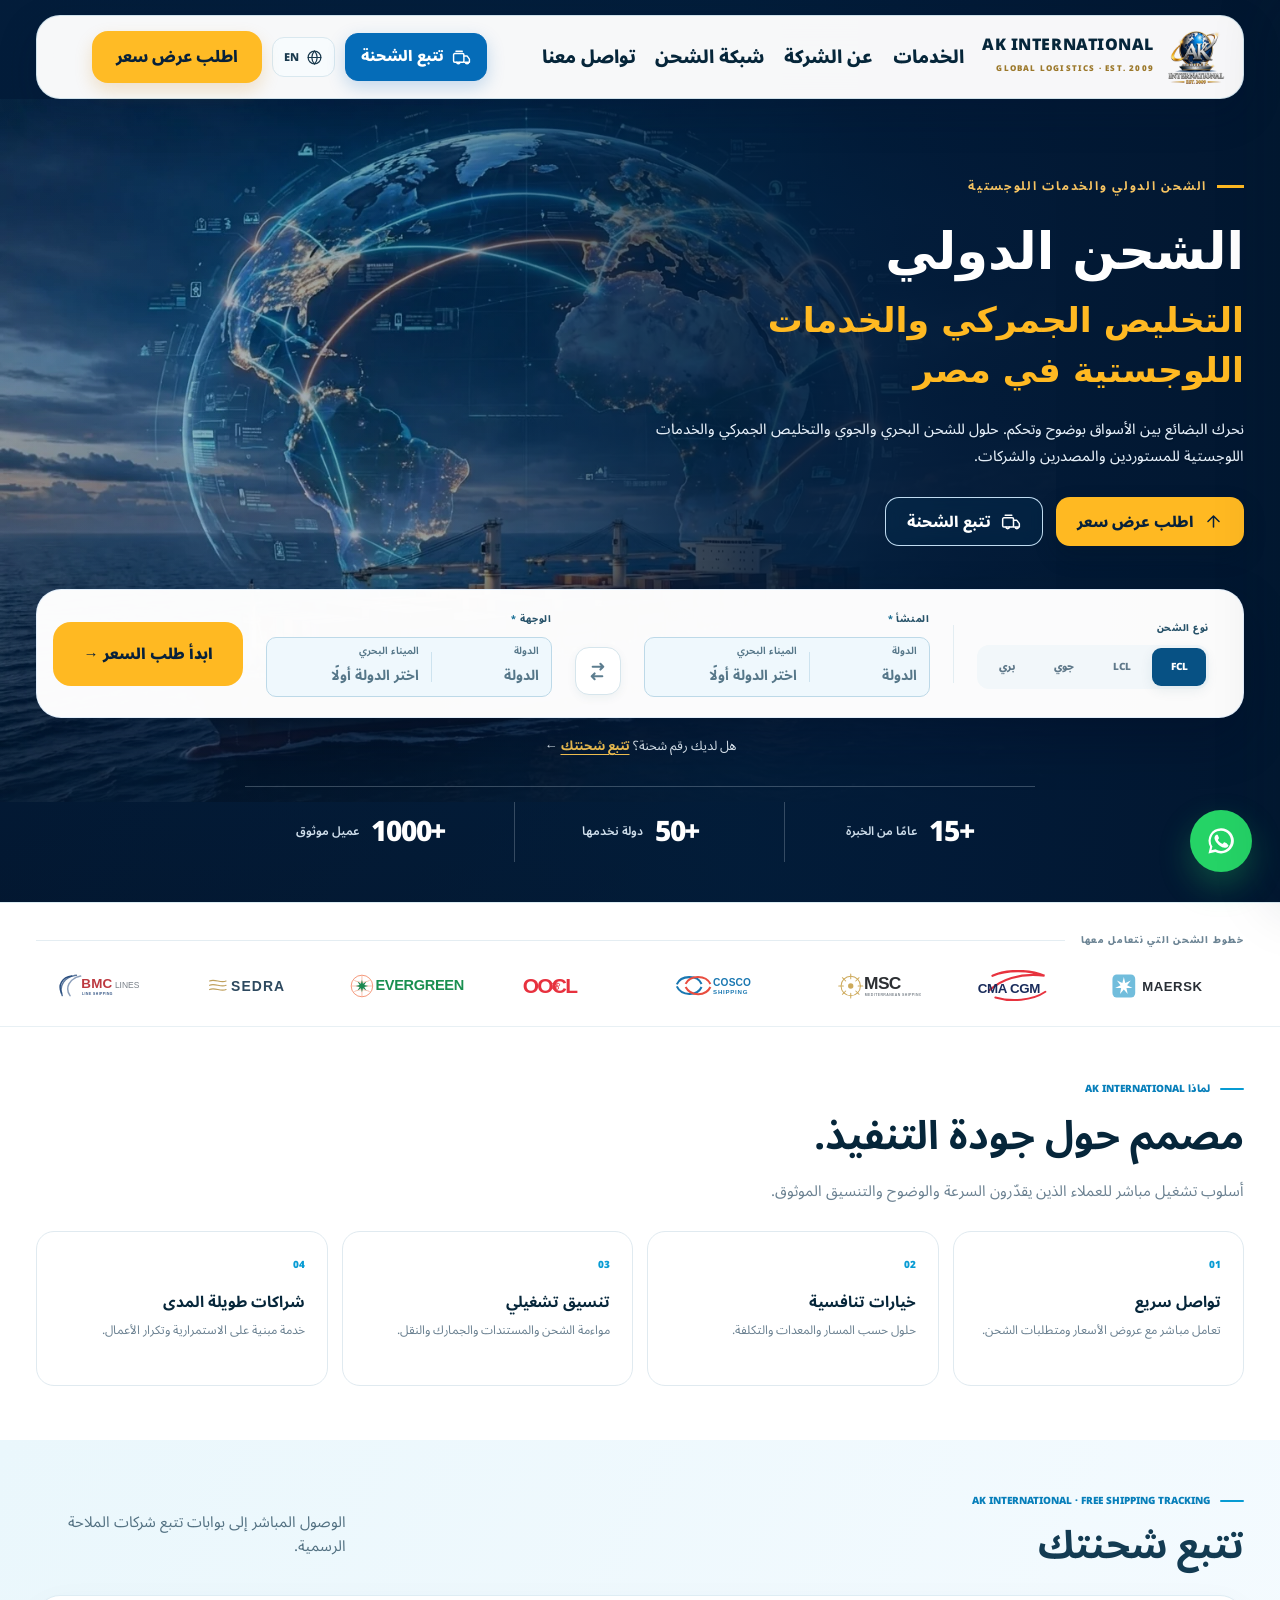
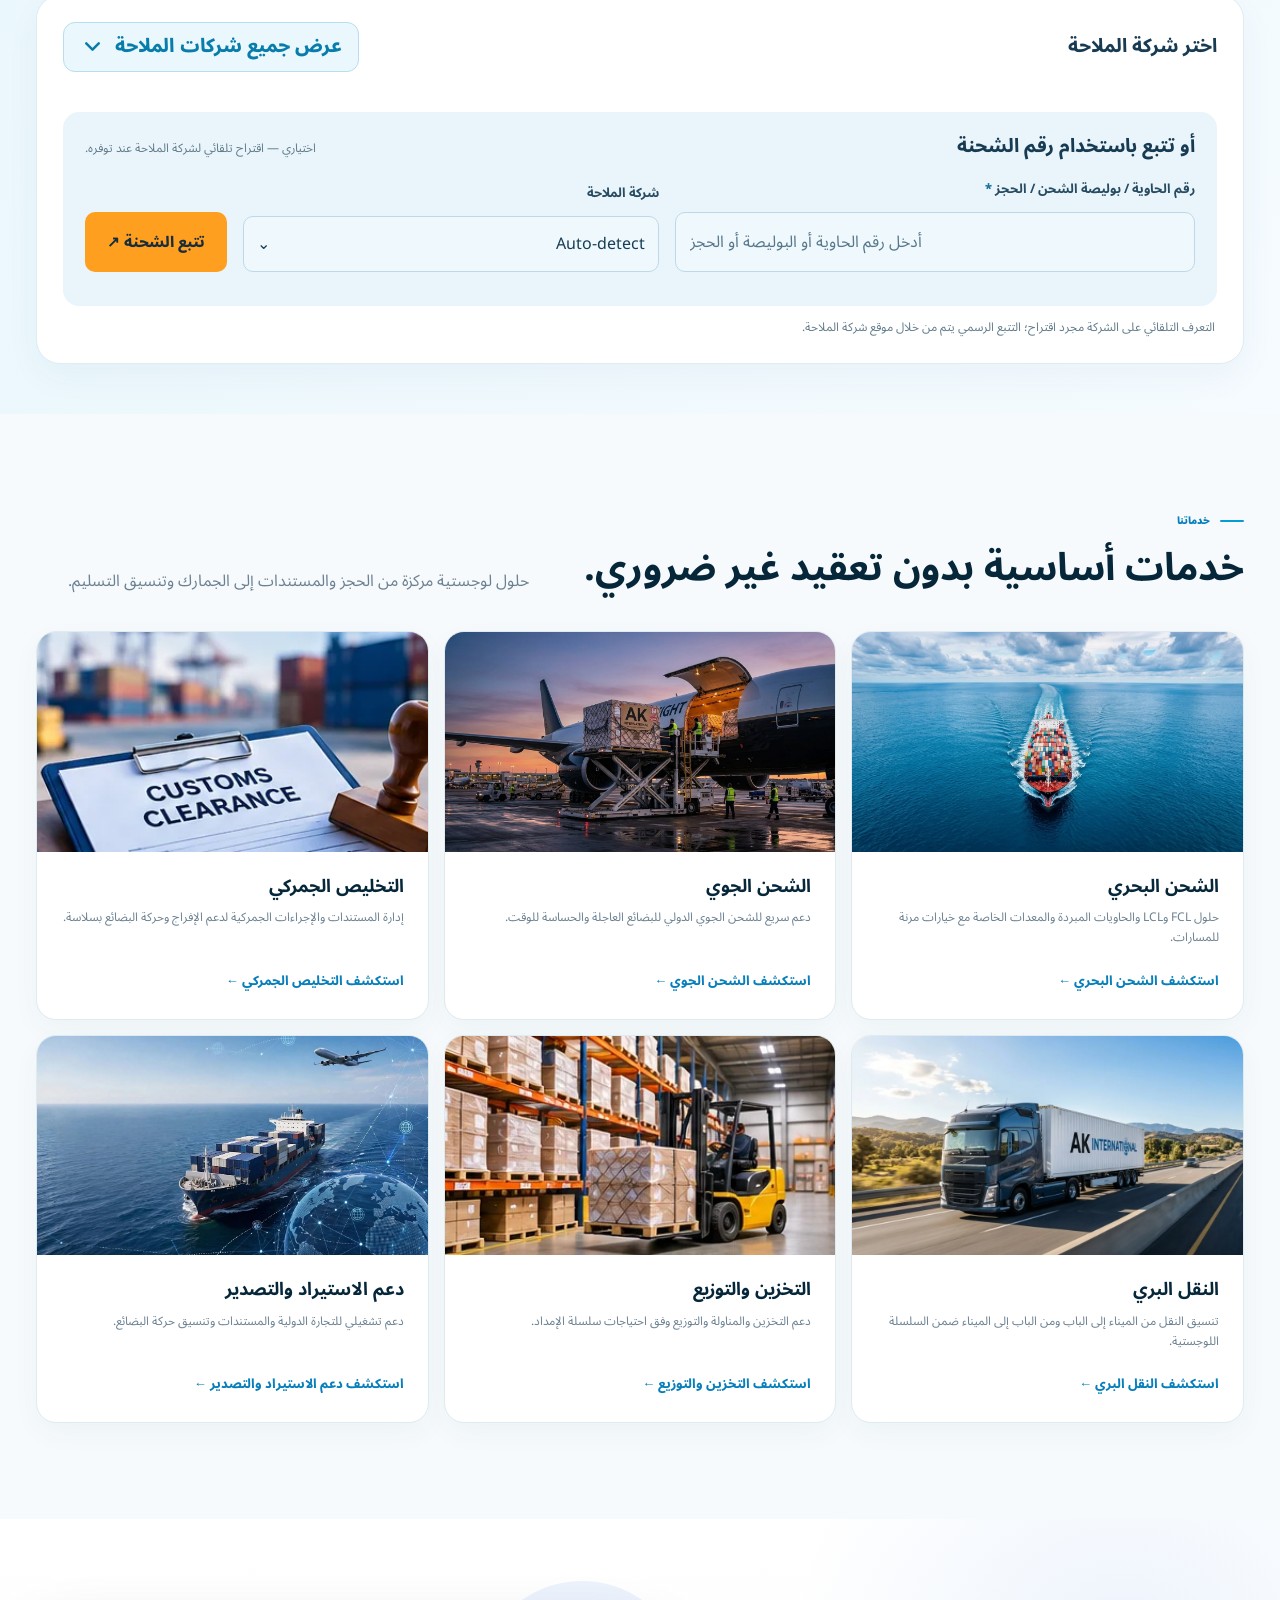
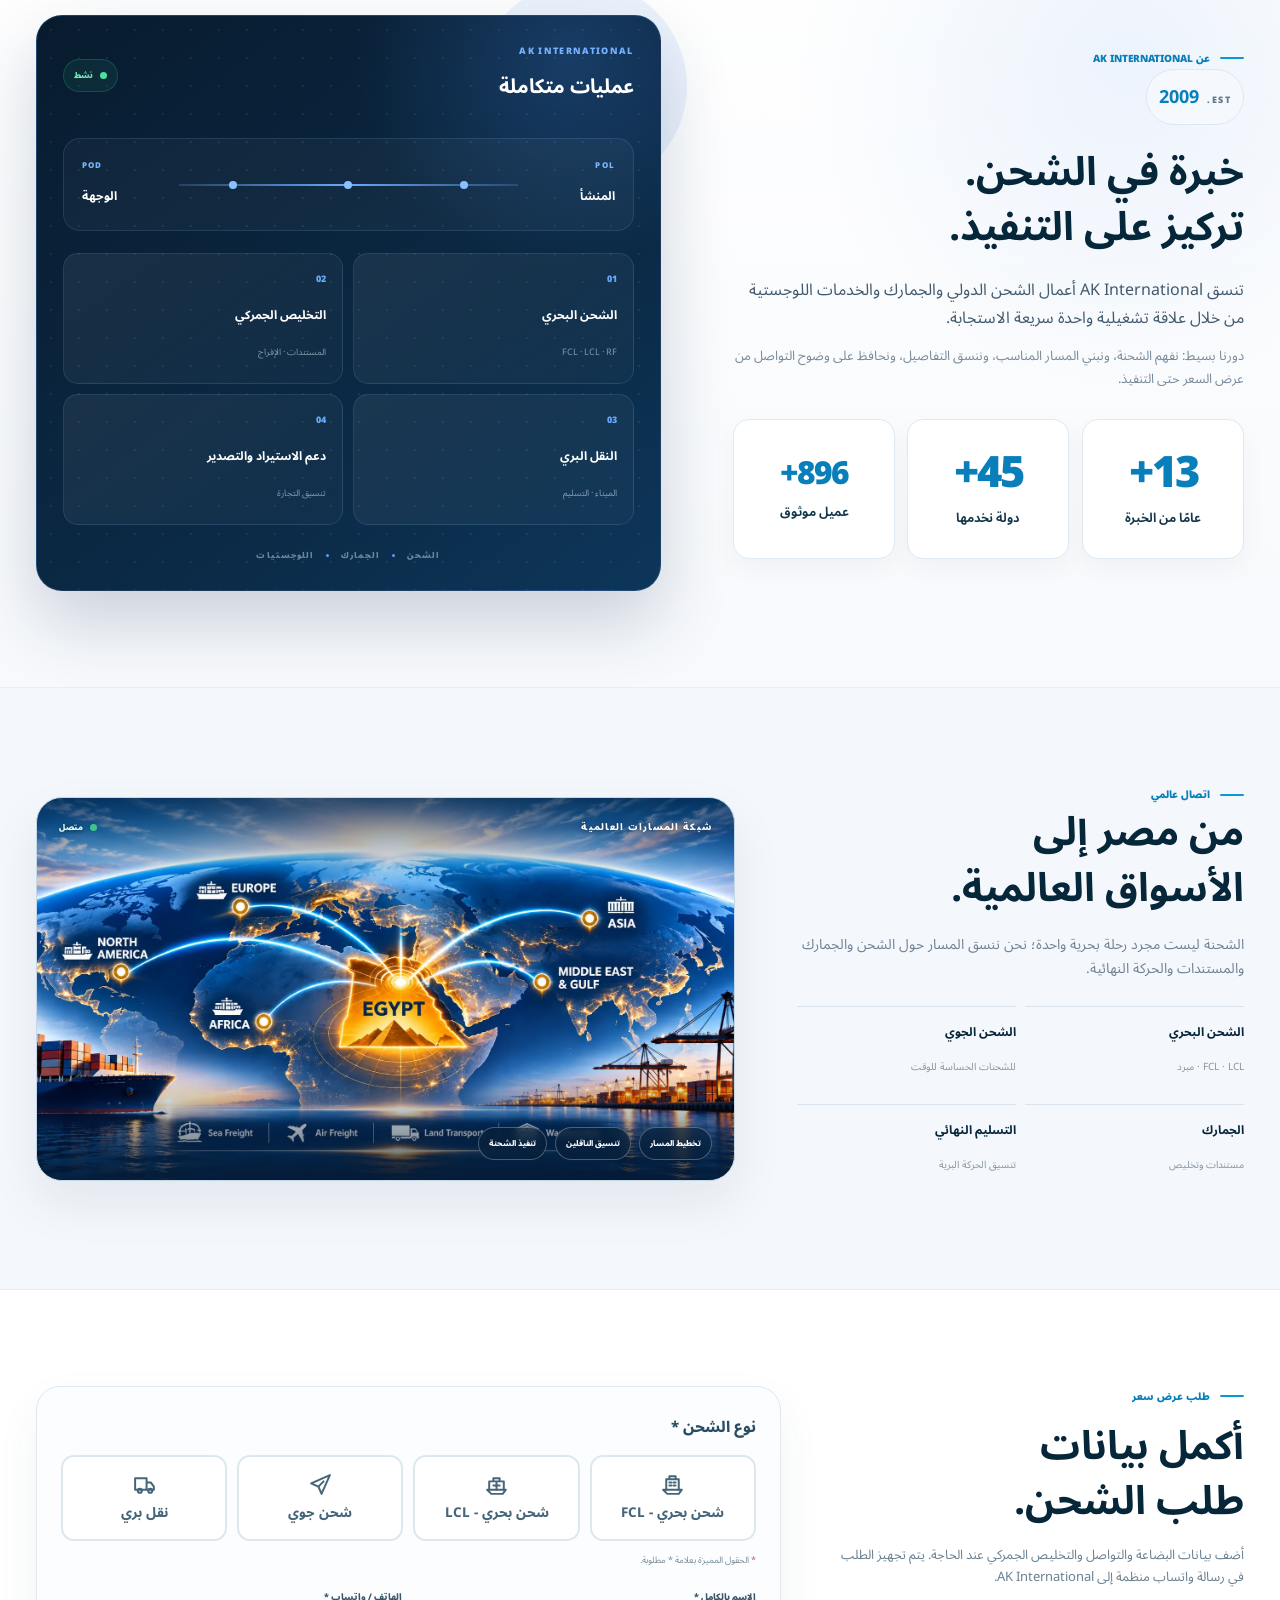
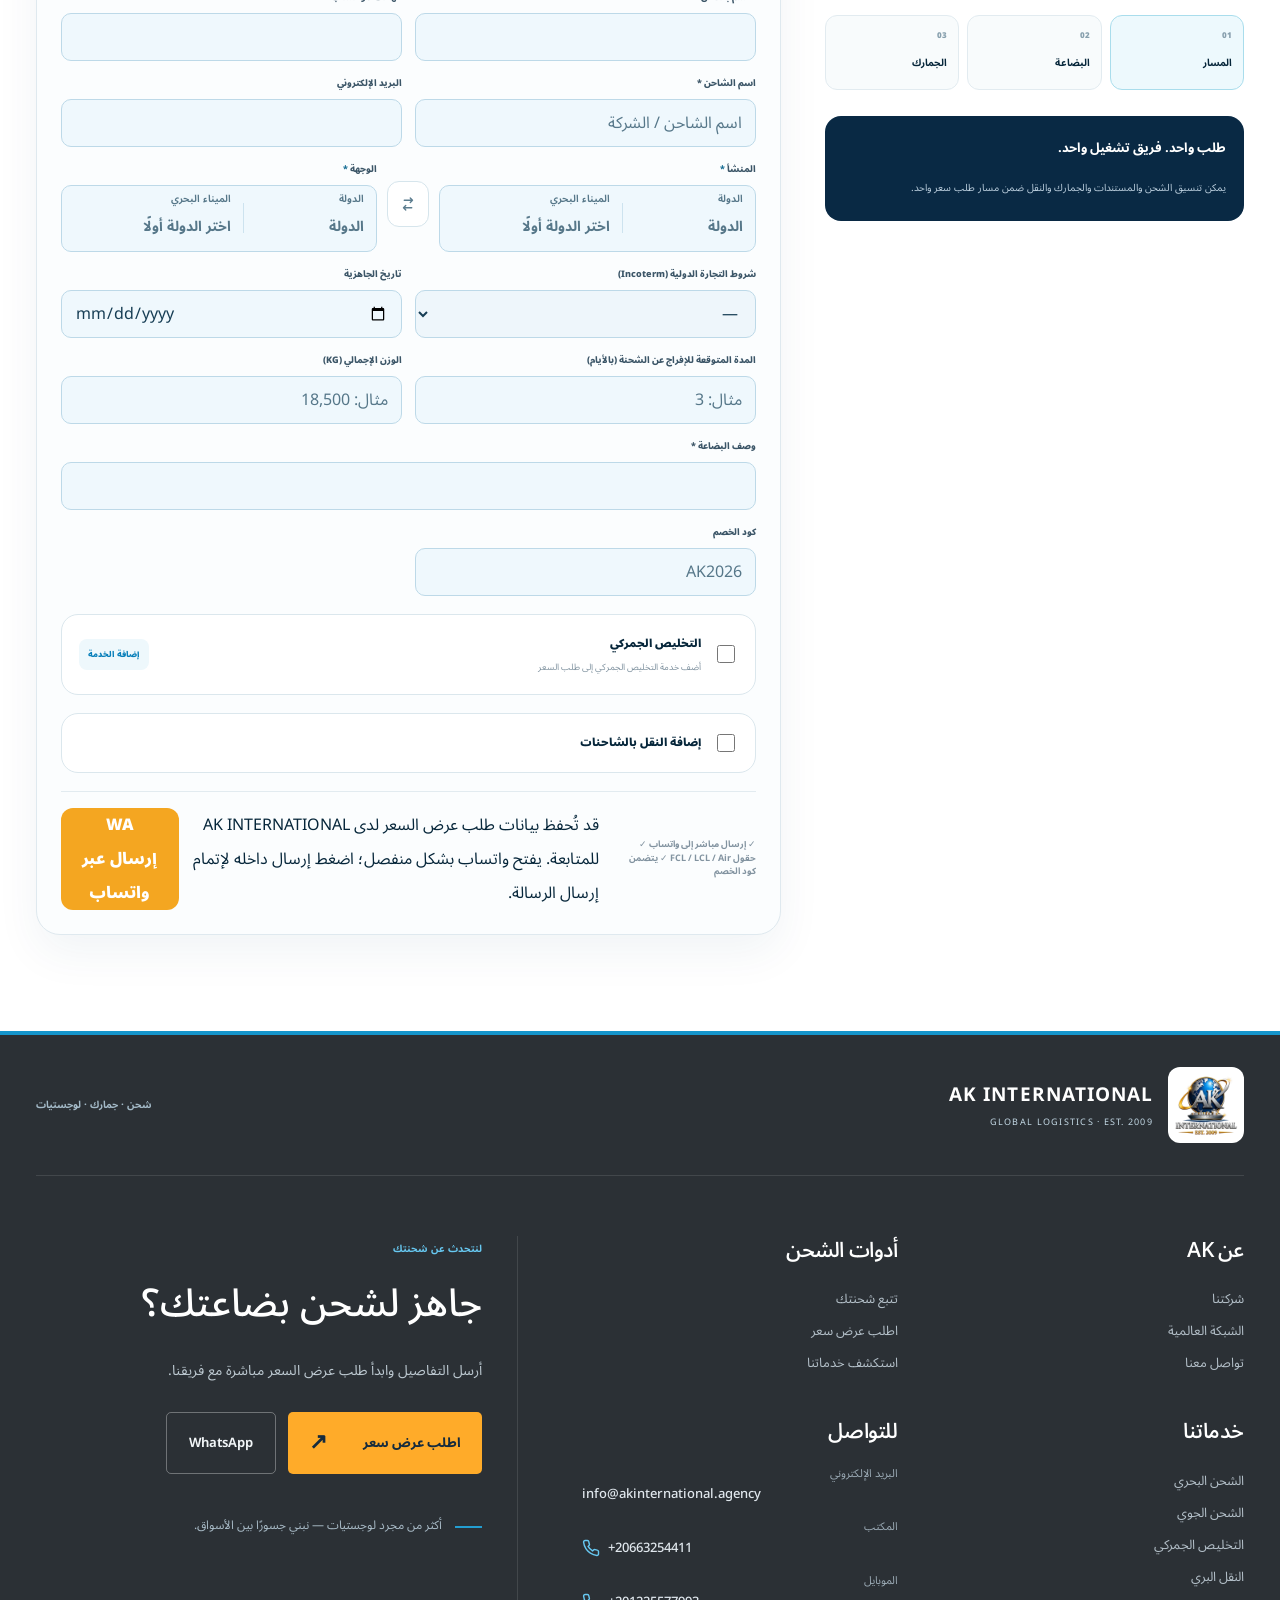
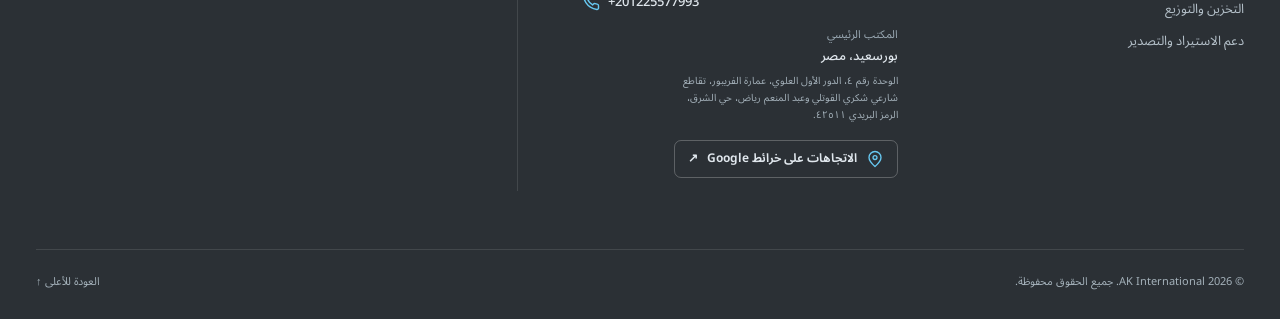
==== ar/index.html @ c65726bd "Add files via upload" ====
<!DOCTYPE html>
<html dir="rtl" lang="ar">
<head>
<!-- AK International V4.15 — Port Intelligence Selector -->
<meta charset="utf-8"/>
<meta content="width=device-width, initial-scale=1" name="viewport"/>
<meta content="#071a2b" name="theme-color"/>
<meta content="AK INTERNATIONAL تقدم خدمات الشحن البحري والجوي والتخليص الجمركي والنقل والخدمات اللوجستية عبر الموانئ المصرية. اطلب عرض سعر لشحنتك." name="description"/>
<meta content="index,follow,max-image-preview:large,max-snippet:-1,max-video-preview:-1" name="robots"/>
<meta content="website" property="og:type"/>
<meta content="AK INTERNATIONAL" property="og:site_name"/>
<meta content="ar_EG" property="og:locale"/>
<meta content="en_US" property="og:locale:alternate"/>
<meta content="الشحن الدولي والتخليص الجمركي في مصر | AK INTERNATIONAL" property="og:title"/>
<meta content="AK INTERNATIONAL تقدم خدمات الشحن البحري والجوي والتخليص الجمركي والنقل والخدمات اللوجستية عبر الموانئ المصرية. اطلب عرض سعر لشحنتك." property="og:description"/>
<meta content="summary" name="twitter:card"/>
<meta content="الشحن الدولي والتخليص الجمركي في مصر | AK INTERNATIONAL" name="twitter:title"/>
<meta content="AK INTERNATIONAL تقدم خدمات الشحن البحري والجوي والتخليص الجمركي والنقل والخدمات اللوجستية عبر الموانئ المصرية. اطلب عرض سعر لشحنتك." name="twitter:description"/>
<link href="../assets/ak-logo.webp" rel="icon" type="image/webp"/>
<title>الشحن الدولي والتخليص الجمركي في مصر | AK INTERNATIONAL</title>
<script type="application/ld+json">
{
  "@context": "https://schema.org",
  "@type": "LocalBusiness",
  "@id": "https://akinternational.agency/#organization",
  "name": "AK INTERNATIONAL",
  "legalName": "AK International",
  "foundingDate": "2009",
  "description": "International freight forwarding, customs clearance and integrated logistics company serving importers, exporters and businesses in Egypt and worldwide.",
  "slogan": "Global Logistics",
  "telephone": "+20663254411",
  "email": "info@akinternational.agency",
  "contactPoint": [
    {
      "@type": "ContactPoint",
      "telephone": "+20663254411",
      "contactType": "sales",
      "areaServed": "Worldwide",
      "availableLanguage": [
        "English",
        "Arabic"
      ]
    }
  ],
  "knowsAbout": [
    "Freight Forwarding",
    "Sea Freight",
    "Air Freight",
    "Customs Clearance",
    "Land Transport",
    "Warehousing and Distribution",
    "Import and Export Support",
    "International Logistics"
  ],
  "url": "https://akinternational.agency/",
  "logo": "https://akinternational.agency/assets/ak-logo.webp",
  "address": {
    "@type": "PostalAddress",
    "streetAddress": "Unit 4, First Floor, Freeport Building, Shokri Al-Kowatli St. & Abdel Moneim Riad St., El Sharq District",
    "addressLocality": "Port Said",
    "addressRegion": "Port Said Governorate",
    "postalCode": "42511",
    "addressCountry": "EG"
  }
}
</script>
<link href="../assets/css/main.css" rel="stylesheet"/><link href="../assets/css/tracking-search.css" rel="stylesheet"/>
<link href="../assets/css/footer.css" rel="stylesheet"/><link href="../assets/css/input-clarity.css" rel="stylesheet"/><link href="../assets/css/hero-refinement.css" rel="stylesheet"/><link href="../assets/css/stats-polish.css" rel="stylesheet"/><link href="../assets/css/port-overlay.css" rel="stylesheet"/>
<link href="https://akinternational.agency/ar/" rel="canonical"/>
<meta content="https://akinternational.agency/ar/" property="og:url"/>
<meta content="https://akinternational.agency/assets/ak-logo.webp" property="og:image"/>
<meta content="https://akinternational.agency/assets/ak-logo.webp" name="twitter:image"/>
<script type="application/ld+json">{"@context": "https://schema.org", "@type": "WebPage", "@id": "https://akinternational.agency/ar/#webpage", "url": "https://akinternational.agency/ar/", "name": "الشحن الدولي والتخليص الجمركي في مصر | AK INTERNATIONAL", "description": "AK INTERNATIONAL تقدم خدمات الشحن البحري والجوي والتخليص الجمركي والنقل والخدمات اللوجستية عبر الموانئ المصرية. اطلب عرض سعر لشحنتك.", "inLanguage": "ar", "about": {"@id": "https://akinternational.agency/#organization"}}</script><link href="https://akinternational.agency/" hreflang="en" rel="alternate"/>
<link href="https://akinternational.agency/ar/" hreflang="ar" rel="alternate"/>
<link href="https://akinternational.agency/" hreflang="x-default" rel="alternate"/><link rel="preload" as="image" href="../assets/images/hero/ak-global-logistics.webp" fetchpriority="high"/>
<link rel="stylesheet" href="../assets/css/hero-v473.css"/>
</head>
<body>
<!-- AK International V3.0 — Digital Maritime Concept -->
<header class="site-header">
<div class="container site-nav">
<a aria-label="AK International home" class="brand" href="#home">
<img alt="AK International" decoding="async" fetchpriority="high" height="320" src="../assets/ak-logo.webp" width="320"/>
<span class="brand-copy">
<strong>AK INTERNATIONAL</strong>
<span>GLOBAL LOGISTICS · EST. 2009</span>
</span>
</a>
<nav aria-label="Primary navigation" class="desktop-nav">
<a data-t="navServices" href="#services">الخدمات</a>
<a data-t="navAbout" href="#about">عن الشركة</a>
<a data-t="navNetwork" href="#network">شبكة الشحن</a>
<a data-t="navContact" href="#contact">تواصل معنا</a>
</nav>
<div class="nav-actions">
<a class="nav-track" href="#tracking"><svg class="hero-track-icon" width="20" height="20" viewBox="0 0 24 24" fill="none" stroke="currentColor" stroke-width="1.8" stroke-linecap="round" stroke-linejoin="round" aria-hidden="true"><rect x="2" y="7" width="13" height="11" rx="1.5"/><path d="M15 10h4l3 4v4h-7M6 18a2 2 0 1 0 4 0M17 18a2 2 0 1 0 4 0M5 4h8"/></svg><span data-t="navTrack">تتبع الشحنة</span></a>
<a aria-label="Switch to English" class="language-toggle" data-language-toggle="" href="../index.html" title="English">
<svg aria-hidden="true" class="language-toggle-icon" viewbox="0 0 24 24">
<circle cx="12" cy="12" r="9"></circle>
<path d="M3 12h18"></path>
<path d="M12 3c2.5 2.6 3.8 5.6 3.8 9S14.5 18.4 12 21"></path>
<path d="M12 3C9.5 5.6 8.2 8.6 8.2 12S9.5 18.4 12 21"></path>
</svg>
<span data-language-label="">EN</span>
</a>
<a class="btn nav-cta" data-t="quoteBtn" href="#quickQuote">اطلب عرض سعر</a>
<button aria-controls="mobileDrawer" aria-expanded="false" aria-label="Open navigation" class="menu-toggle" id="menuBtn" type="button">
<span></span><span></span><span></span>
</button>
</div>
</div>
</header>
<div class="drawer-backdrop" hidden="" id="mobileBackdrop"></div>
<aside aria-hidden="true" aria-label="Mobile navigation" class="mobile-drawer" id="mobileDrawer">
<div class="drawer-head">
<div class="drawer-brand">
<img alt="" decoding="async" height="320" loading="lazy" src="../assets/ak-logo.webp" width="320"/>
<div><strong>AK INTERNATIONAL</strong><span>GLOBAL LOGISTICS · EST. 2009</span></div>
</div>
<button aria-label="Close navigation" class="drawer-close" id="drawerClose" type="button">×</button>
</div>
<div class="drawer-actions">
<a class="drawer-primary" data-t="navQuote" href="#quickQuote">طلب عرض سعر</a>
<a class="drawer-secondary" data-t="whatsapp" href="https://wa.me/201111188764" rel="noopener" target="_blank">واتساب</a>
</div>
<nav aria-label="Mobile primary navigation" class="drawer-nav">
<a href="#services"><span data-t="navServices">الخدمات</span><b aria-hidden="true">›</b></a>
<a href="#about"><span data-t="navAbout">عن الشركة</span><b aria-hidden="true">›</b></a>
<a href="#network"><span data-t="navNetwork">شبكة الشحن</span><b aria-hidden="true">›</b></a>
<a href="#contact"><span data-t="navContact">تواصل معنا</span><b aria-hidden="true">›</b></a>
</nav>
<div class="drawer-foot">
<span data-t="drawerLanguage">اللغة</span>
<a aria-label="Switch to English" class="language-toggle language-toggle-drawer" data-language-toggle="" href="../index.html" title="English">
<svg aria-hidden="true" class="language-toggle-icon" viewbox="0 0 24 24">
<circle cx="12" cy="12" r="9"></circle>
<path d="M3 12h18"></path>
<path d="M12 3c2.5 2.6 3.8 5.6 3.8 9S14.5 18.4 12 21"></path>
<path d="M12 3C9.5 5.6 8.2 8.6 8.2 12S9.5 18.4 12 21"></path>
</svg>
<span data-language-label="">EN</span>
</a>
<small>FREIGHT · CUSTOMS · LOGISTICS</small>
</div>
</aside>
<main>
<section class="hero" id="home">
<div aria-hidden="true" class="hero-world">
<svg preserveaspectratio="xMidYMid slice" viewbox="0 0 1600 760">
<g class="hero-land">
<path d="M80 395 C115 335 175 298 248 291 C305 286 352 304 407 338 C455 368 479 402 454 432 C425 467 355 455 300 472 C235 491 174 522 118 500 C70 481 50 438 80 395Z"></path>
<path d="M472 279 C520 236 591 218 653 229 C704 238 754 269 778 302 C792 322 774 340 738 343 C691 346 644 329 606 348 C557 372 523 408 483 399 C451 392 442 360 455 329 C461 310 463 291 472 279Z"></path>
<path d="M706 354 C751 324 807 317 847 338 C887 360 906 399 895 439 C884 481 850 531 815 562 C783 591 748 586 727 550 C705 511 717 466 703 428 C694 403 680 371 706 354Z"></path>
<path d="M814 250 C875 208 954 202 1023 220 C1085 236 1140 267 1198 291 C1251 313 1320 311 1370 348 C1412 379 1405 422 1361 449 C1312 479 1240 465 1185 480 C1119 499 1063 534 994 523 C934 514 908 477 882 437 C852 391 803 337 798 297 C795 279 800 260 814 250Z"></path>
<path d="M1193 523 C1230 492 1280 488 1318 511 C1353 532 1369 571 1351 601 C1331 635 1288 650 1248 638 C1206 626 1171 596 1170 560 C1169 545 1176 533 1193 523Z"></path>
</g>
<g class="hero-routes">
<path d="M800 443 C670 360 510 344 333 392"></path>
<path d="M800 443 C934 331 1082 310 1255 357"></path>
<path d="M800 443 C646 472 498 538 342 567"></path>
<path d="M800 443 C960 463 1122 525 1284 561"></path>
<path d="M800 443 C808 331 823 254 846 176"></path>
</g>
<g class="hero-pins">
<circle class="hub" cx="800" cy="443" r="8"></circle>
<circle cx="333" cy="392" r="5"></circle>
<circle cx="1255" cy="357" r="5"></circle>
<circle cx="342" cy="567" r="5"></circle>
<circle cx="1284" cy="561" r="5"></circle>
<circle cx="846" cy="176" r="5"></circle>
</g>
</svg>
</div>
<div class="container hero-inner">
<div class="hero-copy">
<div class="hero-kicker">
<span></span>
<b data-t="heroKicker">الشحن الدولي والخدمات اللوجستية</b>
</div>
<h1>
<span data-t="heroLine1">الشحن الدولي</span>
<span class="hero-title-accent" data-t="heroLine2">التخليص الجمركي والخدمات اللوجستية في مصر</span>
</h1>
<p data-t="heroText">نحرك البضائع بين الأسواق بوضوح وتحكم. حلول للشحن البحري والجوي والتخليص الجمركي والخدمات اللوجستية للمستوردين والمصدرين والشركات.</p>
</div>
<div class="hero-primary-actions" aria-label="Quick actions"><a class="hero-action-quote" href="#quickQuote"><svg class="hero-quote-icon" width="19" height="19" viewBox="0 0 24 24" fill="none" stroke="currentColor" stroke-width="1.9" stroke-linecap="round" stroke-linejoin="round" aria-hidden="true"><path d="M12 19V5M5 12l7-7 7 7"/></svg><span data-t="quoteBtn">اطلب عرض سعر</span></a><a class="hero-action-track" href="#tracking"><svg class="hero-track-icon" width="20" height="20" viewBox="0 0 24 24" fill="none" stroke="currentColor" stroke-width="1.8" stroke-linecap="round" stroke-linejoin="round" aria-hidden="true"><rect x="2" y="7" width="13" height="11" rx="1.5"/><path d="M15 10h4l3 4v4h-7M6 18a2 2 0 1 0 4 0M17 18a2 2 0 1 0 4 0M5 4h8"/></svg><span data-t="navTrack">تتبع الشحنة</span></a></div>
<div aria-label="Start a shipment quote" class="quick-quote" id="quickQuote">
<div class="quick-quote-cell quick-mode-cell">
<span class="quick-label" data-t="quickShipment">نوع الشحن</span>
<div aria-label="Shipment type" class="quick-mode quick-modes" role="radiogroup">
<label><input checked="" name="quickShipmentMode" type="radio" value="Sea Freight - FCL"/><span>FCL</span></label>
<label><input name="quickShipmentMode" type="radio" value="Sea Freight - LCL"/><span>LCL</span></label>
<label><input name="quickShipmentMode" type="radio" value="Air Freight"/><span data-t="quickAir">جوي</span></label>
<label><input name="quickShipmentMode" type="radio" value="Land Transport"/><span data-t="quickLand">بري</span></label>
</div>
</div>
<div aria-hidden="true" class="quick-divider"></div>
<div class="quick-quote-cell quick-port">
<label class="quick-label" data-t="quickPOL" for="quickOrigin">المنشأ</label>
<div class="port-combo" data-port-combo="pol">
<input aria-autocomplete="list" aria-controls="quickPolPortList" aria-expanded="false" autocomplete="off" id="quickOrigin" placeholder="ابحث عن الميناء أو المدينة أو الدولة..." role="combobox"/>
<div class="port-dropdown" id="quickPolPortList" role="listbox"></div>
</div>
</div>
<button aria-label="Swap origin and destination" class="port-swap quick-port-swap" id="quickSwapPorts" title="Swap origin and destination" type="button">
<svg aria-hidden="true" viewbox="0 0 24 24"><path d="M7 7h11l-3-3M18 7l-3 3M17 17H6l3 3M6 17l3-3"></path></svg>
</button>
<div class="quick-quote-cell quick-port">
<label class="quick-label" data-t="quickPOD" for="quickDestination">الوجهة</label>
<div class="port-combo" data-port-combo="pod">
<input aria-autocomplete="list" aria-controls="quickPodPortList" aria-expanded="false" autocomplete="off" id="quickDestination" placeholder="ابحث عن الميناء أو المدينة أو الدولة..." role="combobox"/>
<div class="port-dropdown" id="quickPodPortList" role="listbox"></div>
</div>
</div>
<button class="quick-submit" id="quickContinue" type="button">
<span data-t="quickContinue">ابدأ طلب السعر</span>
<b aria-hidden="true">→</b>
</button>
<div aria-live="polite" class="quick-status" id="quickStatus"></div>
</div>
<a class="hero-tracking-footlink" href="#tracking">هل لديك رقم شحنة؟ <strong>تتبع شحنتك</strong><span aria-hidden="true"> ←</span></a>
<div class="hero-proof" aria-label="AK INTERNATIONAL at a glance">
<div class="hero-proof-item"><strong dir="ltr">15+</strong><span>عامًا من الخبرة</span></div>
<div class="hero-proof-item"><strong dir="ltr">50+</strong><span>دولة نخدمها</span></div>
<div class="hero-proof-item"><strong dir="ltr">1000+</strong><span>عميل موثوق</span></div>
</div>

</div>
</section>
<section aria-label="Shipping lines" class="partner-strip">
<div class="container carrier-heading" id="carrierMarqueeSection">
<span class="carrier-kicker" data-t="linesTitle">خطوط الشحن التي نتعامل معها</span>
<span aria-hidden="true" class="carrier-rule"></span>
</div>
<div aria-label="Shipping carrier logos" class="carrier-marquee">
<div class="carrier-track">
<div class="carrier-group"><div class="carrier-logo carrier--maersk"><img alt="MAERSK" decoding="async" height="32" loading="lazy" src="../assets/logos/maersk.svg" width="121"/></div><div class="carrier-logo carrier--cma"><img alt="CMA CGM" decoding="async" height="32" loading="lazy" src="../assets/logos/cma-cgm.svg" width="91"/></div><div class="carrier-logo carrier--msc"><img alt="MSC" decoding="async" height="32" loading="lazy" src="../assets/logos/msc.svg" width="87"/></div><div class="carrier-logo carrier--cosco"><img alt="COSCO SHIPPING" decoding="async" height="32" loading="lazy" src="../assets/logos/cosco.svg" width="112"/></div><div class="carrier-logo carrier--oocl"><img alt="OOCL" decoding="async" height="32" loading="lazy" src="../assets/logos/oocl.svg" width="103"/></div><div class="carrier-logo carrier--evergreen"><img alt="EVERGREEN" decoding="async" height="32" loading="lazy" src="../assets/logos/evergreen.svg" width="125"/></div><div class="carrier-logo carrier--sedra"><img alt="SEDRA" decoding="async" height="32" loading="lazy" src="../assets/logos/sedra.svg" width="92"/></div><div class="carrier-logo carrier--bmc"><img alt="BMC LINES" decoding="async" height="32" loading="lazy" src="../assets/logos/bmc-lines.svg" width="107"/></div><div class="carrier-logo carrier--pil"><img alt="PIL" decoding="async" height="32" loading="lazy" src="../assets/logos/pil.svg" width="89"/></div></div>
<div aria-hidden="true" class="carrier-group"><div class="carrier-logo carrier--maersk"><img alt="MAERSK" decoding="async" height="32" loading="lazy" src="../assets/logos/maersk.svg" width="121"/></div><div class="carrier-logo carrier--cma"><img alt="CMA CGM" decoding="async" height="32" loading="lazy" src="../assets/logos/cma-cgm.svg" width="91"/></div><div class="carrier-logo carrier--msc"><img alt="MSC" decoding="async" height="32" loading="lazy" src="../assets/logos/msc.svg" width="87"/></div><div class="carrier-logo carrier--cosco"><img alt="COSCO SHIPPING" decoding="async" height="32" loading="lazy" src="../assets/logos/cosco.svg" width="112"/></div><div class="carrier-logo carrier--oocl"><img alt="OOCL" decoding="async" height="32" loading="lazy" src="../assets/logos/oocl.svg" width="103"/></div><div class="carrier-logo carrier--evergreen"><img alt="EVERGREEN" decoding="async" height="32" loading="lazy" src="../assets/logos/evergreen.svg" width="125"/></div><div class="carrier-logo carrier--sedra"><img alt="SEDRA" decoding="async" height="32" loading="lazy" src="../assets/logos/sedra.svg" width="92"/></div><div class="carrier-logo carrier--bmc"><img alt="BMC LINES" decoding="async" height="32" loading="lazy" src="../assets/logos/bmc-lines.svg" width="107"/></div><div class="carrier-logo carrier--pil"><img alt="PIL" decoding="async" height="32" loading="lazy" src="../assets/logos/pil.svg" width="89"/></div></div>
</div>
</div>
</section>
<section class="section why-section">
<div class="container">
<div class="section-head">
<div><div class="kicker" data-t="whyKicker">لماذا AK INTERNATIONAL</div><h2 data-t="whyTitle">مصمم حول جودة التنفيذ.</h2></div>
<p class="muted" data-t="whyText">أسلوب تشغيل مباشر للعملاء الذين يقدّرون السرعة والوضوح والتنسيق الموثوق.</p>
</div>
<div class="why-grid">
<div class="why"><span>01</span><b data-t="w1">تواصل سريع</b><p data-t="w1t">تعامل مباشر مع عروض الأسعار ومتطلبات الشحن.</p></div>
<div class="why"><span>02</span><b data-t="w2">خيارات تنافسية</b><p data-t="w2t">حلول حسب المسار والمعدات والتكلفة.</p></div>
<div class="why"><span>03</span><b data-t="w3">تنسيق تشغيلي</b><p data-t="w3t">مواءمة الشحن والمستندات والجمارك والنقل.</p></div>
<div class="why"><span>04</span><b data-t="w4">شراكات طويلة المدى</b><p data-t="w4t">خدمة مبنية على الاستمرارية وتكرار الأعمال.</p></div>
</div>
</div>
</section>
<section aria-labelledby="akTrackingTitle" class="section ak-track" id="tracking">
<div class="container">
<header class="ak-track-heading">
<div><div class="kicker" data-track-text="kicker">AK INTERNATIONAL · FREE SHIPPING TRACKING</div><h2 data-track-text="title" id="akTrackingTitle">تتبع شحنتك</h2></div>
<p data-track-text="intro">الوصول المباشر إلى بوابات تتبع شركات الملاحة الرسمية.</p>
</header>
<div class="ak-track-hub">
<div class="ak-dock-topline"><h3 data-track-text="choose">اختر شركة الملاحة</h3><button aria-controls="akAllCarriers" aria-expanded="false" class="ak-all-toggle" id="akAllCarriersToggle" type="button"><span class="ak-all-toggle-label">عرض جميع شركات الملاحة</span><svg class="ak-all-toggle-icon" width="24" height="24" viewBox="0 0 24 24" fill="none" stroke="currentColor" stroke-width="2.4" stroke-linecap="round" stroke-linejoin="round" aria-hidden="true"><path d="m6 9 6 6 6-6"/></svg></button></div>
<div aria-label="Featured shipping lines" class="ak-featured-carriers" id="akFeaturedCarriers"></div>
<div class="ak-all-carriers" hidden="" id="akAllCarriers">
<label data-track-text="find" for="akAllCarrierSearch">ابحث عن شركة ملاحة</label>
<input autocomplete="off" data-track-placeholder="searchCarriers" id="akAllCarrierSearch" placeholder="Search by company name" type="search"/>
<div class="ak-carriers-list" id="akAllCarrierResults"></div>
<p data-track-text="noMatches" hidden="" id="akAllCarrierEmpty">لا توجد شركة مطابقة للبحث.</p>
<p class="ak-dock-help" data-track-text="noVerified">إذا لم يتوفر رابط تتبع موثوق، تواصل مع فريقنا.</p>
</div>
<div class="ak-track-search-panel">
<div class="ak-track-search-intro"><h3 data-track-text="byNumber">أو تتبع باستخدام رقم الشحنة</h3><p data-track-text="optional">اختياري — اقتراح تلقائي لشركة الملاحة عند توفره.</p></div>
<form class="ak-track-bar" id="carrierTrackingForm" novalidate="">
<div class="ak-track-reference"><label data-track-text="reference" for="trackingReference">رقم الحاوية / بوليصة الشحن / الحجز</label><input aria-describedby="trackingStatus" autocomplete="off" dir="ltr" id="trackingReference" maxlength="80" placeholder="Enter your shipment reference" spellcheck="false"/></div>
<div class="ak-carrier-picker" id="akCarrierPicker"><label data-track-text="carrier" id="akCarrierLabel">شركة الملاحة</label>
<button aria-controls="akCarrierDropdown" aria-expanded="false" aria-labelledby="akCarrierLabel akCarrierName" id="akCarrierToggle" type="button"><span class="ak-selected-brand"><img alt="" hidden="" id="akSelectedLogo"/><span id="akCarrierName">Auto-detect</span></span><span aria-hidden="true">⌄</span></button>
<div class="ak-carrier-dropdown" hidden="" id="akCarrierDropdown"><input aria-autocomplete="list" aria-controls="akCarrierResults" aria-expanded="false" autocomplete="off" id="akCarrierSearch" role="combobox" type="search"/><div aria-labelledby="akCarrierLabel" id="akCarrierResults" role="listbox"></div><p hidden="" id="akCarrierEmpty"></p><a class="ak-carrier-help" data-track-text="missing" href="#contact">شركة الملاحة غير مدرجة؟ تواصل معنا</a></div>
</div>
<button class="ak-track-submit" data-track-text="track" type="submit">تتبع الشحنة ↗</button>
</form>
<div class="ak-track-meta"><span class="ak-suggested-brand"><img alt="" hidden="" id="akSuggestedLogo"/><span aria-live="polite" id="akTrackingSelection"></span></span><a hidden="" id="trackingOfficialLink" rel="noopener noreferrer" target="_blank"></a></div>
<p aria-live="polite" id="trackingStatus" role="status"></p>
</div>
<p class="ak-track-note" data-track-text="note">التعرف التلقائي على الشركة مجرد اقتراح؛ التتبع الرسمي يتم من خلال موقع شركة الملاحة.</p>
</div>
<noscript>Please enable JavaScript to use the shipping-line directory.</noscript>
</div>
</section>
<section class="section services" id="services">
<div class="container">
<div class="section-head">
<div>
<div class="kicker" data-t="servicesKicker">خدماتنا</div>
<h2 data-t="servicesTitle">خدمات أساسية بدون تعقيد غير ضروري.</h2>
</div>
<p class="muted" data-t="servicesText">حلول لوجستية مركزة من الحجز والمستندات إلى الجمارك وتنسيق التسليم.</p>
</div>
<div class="cards service-photo-cards">
<article class="card service-photo-card">
<div class="service-photo"><img alt="" decoding="async" height="206" loading="lazy" src="../assets/images/services/sea-freight.webp" width="470"/></div>
<div class="service-card-content">
<h3 data-t="sea">الشحن البحري</h3>
<p data-t="seaText">حلول FCL وLCL والحاويات المبردة والمعدات الخاصة مع خيارات مرنة للمسارات.</p>
<a class="service-detail-link" href="./services/sea-freight.html">استكشف الشحن البحري ←</a>
</div>
</article>
<article class="card service-photo-card">
<div class="service-photo"><img alt="" decoding="async" height="206" loading="lazy" src="../assets/images/services/air-freight.webp" width="470"/></div>
<div class="service-card-content">
<h3 data-t="air">الشحن الجوي</h3>
<p data-t="airText">دعم سريع للشحن الجوي الدولي للبضائع العاجلة والحساسة للوقت.</p>
<a class="service-detail-link" href="./services/air-freight.html">استكشف الشحن الجوي ←</a>
</div>
</article>
<article class="card service-photo-card">
<div class="service-photo"><img alt="" decoding="async" height="206" loading="lazy" src="../assets/images/services/customs-clearance.webp" width="470"/></div>
<div class="service-card-content">
<h3 data-t="customs">التخليص الجمركي</h3>
<p data-t="customsText">إدارة المستندات والإجراءات الجمركية لدعم الإفراج وحركة البضائع بسلاسة.</p>
<a class="service-detail-link" href="./services/customs-clearance.html">استكشف التخليص الجمركي ←</a>
</div>
</article>
<article class="card service-photo-card">
<div class="service-photo"><img alt="" decoding="async" height="206" loading="lazy" src="../assets/images/services/land-transport.webp" width="470"/></div>
<div class="service-card-content">
<h3 data-t="land">النقل البري</h3>
<p data-t="landText">تنسيق النقل من الميناء إلى الباب ومن الباب إلى الميناء ضمن السلسلة اللوجستية.</p>
<a class="service-detail-link" href="./services/land-transport.html">استكشف النقل البري ←</a>
</div>
</article>
<article class="card service-photo-card">
<div class="service-photo"><img alt="" decoding="async" height="206" loading="lazy" src="../assets/images/services/warehousing-distribution.webp" width="470"/></div>
<div class="service-card-content">
<h3 data-t="warehouse">التخزين والتوزيع</h3>
<p data-t="warehouseText">دعم التخزين والمناولة والتوزيع وفق احتياجات سلسلة الإمداد.</p>
<a class="service-detail-link" href="./services/warehousing-distribution.html">استكشف التخزين والتوزيع ←</a>
</div>
</article>
<article class="card service-photo-card">
<div class="service-photo"><img alt="" decoding="async" height="206" loading="lazy" src="../assets/images/services/import-export-support.webp" width="470"/></div>
<div class="service-card-content">
<h3 data-t="trade">دعم الاستيراد والتصدير</h3>
<p data-t="tradeText">دعم تشغيلي للتجارة الدولية والمستندات وتنسيق حركة البضائع.</p>
<a class="service-detail-link" href="./services/import-export-support.html">استكشف دعم الاستيراد والتصدير ←</a>
</div>
</article>
</div></div>
</section>
<section class="section about-section" id="about">
<div class="container about-grid">
<div class="about-copy">
<div class="eyebrow" data-t="aboutKicker">عن AK INTERNATIONAL</div>
<div class="about-est"><span>EST.</span><strong>2009</strong></div>
<h2 data-t="aboutTitle">خبرة في الشحن. تركيز على التنفيذ.</h2>
<p class="about-lead" data-t="about1">تنسق AK International أعمال الشحن الدولي والجمارك والخدمات اللوجستية من خلال علاقة تشغيلية واحدة سريعة الاستجابة.</p>
<p class="about-text" data-t="about2">دورنا بسيط: نفهم الشحنة، ونبني المسار المناسب، وننسق التفاصيل، ونحافظ على وضوح التواصل من عرض السعر حتى التنفيذ.</p>
<div class="about-stats">
<div class="about-stat"><strong class="ak-stat-number" data-count-to="15">15+</strong><span data-t="s1">عامًا من الخبرة</span></div>
<div class="about-stat"><strong class="ak-stat-number" data-count-to="50">50+</strong><span data-t="s2">دولة نخدمها</span></div>
<div class="about-stat"><strong class="ak-stat-number" data-count-to="1000">1000+</strong><span data-t="s3">عميل موثوق</span></div>
</div>
</div>
<div aria-label="AK International freight operations" class="about-visual">
<div class="ops-board">
<div class="ops-board-head">
<div>
<span class="ops-kicker">AK INTERNATIONAL</span>
<strong data-t="opsTitle">عمليات متكاملة</strong>
</div>
<span class="ops-live"><i></i><span data-t="opsActive">نشط</span></span>
</div>
<div class="ops-route">
<div class="ops-node ops-node-start">
<span>POL</span><strong data-t="opsOrigin">المنشأ</strong>
</div>
<div class="ops-route-line"><i></i><i></i><i></i></div>
<div class="ops-node ops-node-end">
<span>POD</span><strong data-t="opsDestination">الوجهة</strong>
</div>
</div>
<div class="ops-grid">
<div class="ops-card">
<span class="ops-num">01</span>
<b data-t="sea">الشحن البحري</b>
<small>FCL · LCL · RF</small>
</div>
<div class="ops-card">
<span class="ops-num">02</span>
<b data-t="customs">التخليص الجمركي</b>
<small data-t="opsDocs">المستندات · الإفراج</small>
</div>
<div class="ops-card">
<span class="ops-num">03</span>
<b data-t="land">النقل البري</b>
<small data-t="opsDelivery">الميناء · التسليم</small>
</div>
<div class="ops-card">
<span class="ops-num">04</span>
<b data-t="trade">دعم الاستيراد والتصدير</b>
<small data-t="opsCoordination">تنسيق التجارة</small>
</div>
</div>
<div class="ops-board-foot">
<span>الشحن</span><i></i><span>الجمارك</span><i></i><span>اللوجستيات</span>
</div>
</div>
</div>
</div>
</section>
<section class="section network-section" id="network">
<div class="container network-grid">
<div class="network-copy">
<div class="eyebrow" data-t="networkKicker">اتصال عالمي</div>
<h2 data-t="networkTitle">من مصر إلى الأسواق العالمية.</h2>
<p data-t="networkText">الشحنة ليست مجرد رحلة بحرية واحدة؛ نحن ننسق المسار حول الشحن والجمارك والمستندات والحركة النهائية.</p>
<div class="network-points">
<div><b data-t="np1">الشحن البحري</b><span data-t="np1t">FCL · LCL · مبرد</span></div>
<div><b data-t="np2">الشحن الجوي</b><span data-t="np2t">للشحنات الحساسة للوقت</span></div>
<div><b data-t="np3">الجمارك</b><span data-t="np3t">مستندات وتخليص</span></div>
<div><b data-t="np4">التسليم النهائي</b><span data-t="np4t">تنسيق الحركة البرية</span></div>
</div>
</div>
<div aria-label="Illustrative shipping routes radiating from Egypt to global markets" class="network-console network-console-photo">
<div class="network-console-head">
<span data-t="networkBoard">شبكة المسارات العالمية</span>
<span class="network-status"><i></i><span data-t="networkConnected">متصل</span></span>
</div>
<div class="network-console-foot">
<span data-t="networkFoot1">تخطيط المسار</span>
<span data-t="networkFoot2">تنسيق الناقلين</span>
<span data-t="networkFoot3">تنفيذ الشحنة</span>
</div>
</div>
</div>
</section>
<section class="section quote-section" id="quote">
<div class="container">
<div class="quote-layout">
<div class="quote-intro">
<div class="kicker" data-t="formKicker">طلب عرض سعر</div>
<h2 data-t="formTitle">أكمل بيانات طلب الشحن.</h2>
<p data-t="formText">أضف بيانات البضاعة والتواصل والتخليص الجمركي عند الحاجة. يتم تجهيز الطلب في رسالة واتساب منظمة إلى AK International.</p>
<div aria-hidden="true" class="quote-steps">
<div class="quote-step active"><span>01</span><b data-t="stepRoute">المسار</b></div>
<div class="quote-step"><span>02</span><b data-t="stepCargo">البضاعة</b></div>
<div class="quote-step"><span>03</span><b data-t="stepCustoms">الجمارك</b></div>
</div>
<div class="quote-side-note">
<strong data-t="quoteSideTitle">طلب واحد. فريق تشغيل واحد.</strong>
<span data-t="quoteSideText">يمكن تنسيق الشحن والمستندات والجمارك والنقل ضمن مسار طلب سعر واحد.</span>
</div>
</div>
<div class="quote-form-shell"><form class="quote-form-compact" id="quoteForm" novalidate="">
<div class="mode-block">
<div class="mode-label" data-t="fShipment">نوع الشحن *</div>
<div class="shipment-modes">
<label class="mode-option">
<input name="shipmentMode" required="" type="radio" value="Sea Freight - FCL"/>
<span class="mode-option-ui"><svg viewBox="0 0 24 24" fill="none" stroke="currentColor" stroke-width="1.9" stroke-linecap="round" stroke-linejoin="round" aria-hidden="true"><path d="M3 17h18l-3 4H7l-4-4Z"/><path d="M6 17V7h12v10M9 7V4h6v3M9 10h2m2 0h2M9 13h2m2 0h2"/></svg><span class="mode-option-text" data-t="fcl">شحن بحري - FCL</span></span>
</label>
<label class="mode-option">
<input name="shipmentMode" type="radio" value="Sea Freight - LCL"/>
<span class="mode-option-ui"><svg viewBox="0 0 24 24" fill="none" stroke="currentColor" stroke-width="1.9" stroke-linecap="round" stroke-linejoin="round" aria-hidden="true"><path d="M3 17h18l-3 4H7l-4-4Z"/><path d="M5 17V9h14v8M9 9V6h6v3M9 13h6M12 9v8"/></svg><span class="mode-option-text" data-t="lcl">شحن بحري - LCL</span></span>
</label>
<label class="mode-option">
<input name="shipmentMode" type="radio" value="Air Freight"/>
<span class="mode-option-ui"><svg viewBox="0 0 24 24" fill="none" stroke="currentColor" stroke-width="1.9" stroke-linecap="round" stroke-linejoin="round" aria-hidden="true"><path d="m21 3-8 18-3-7-7-3L21 3Z"/><path d="m10 14 5-5"/></svg><span class="mode-option-text" data-t="airOpt">شحن جوي</span></span>
</label>
<label class="mode-option">
<input name="shipmentMode" type="radio" value="Land Transport"/>
<span class="mode-option-ui"><svg viewBox="0 0 24 24" fill="none" stroke="currentColor" stroke-width="1.9" stroke-linecap="round" stroke-linejoin="round" aria-hidden="true"><path d="M3 6h11v11H3zM14 10h4l3 4v3h-7z"/><circle cx="7.5" cy="18" r="2"/><circle cx="17.5" cy="18" r="2"/></svg><span class="mode-option-text" data-t="landOpt">نقل بري</span></span>
</label>
</div>
</div>
<div aria-live="polite" class="required-note">
<span class="required-star">*</span>
<span data-t="requiredNote">الحقول المميزة بعلامة * مطلوبة.</span>
</div>
<div class="compact-grid">
<div class="field compact-field">
<label data-t="fName" for="name">الاسم بالكامل *</label>
<input autocomplete="name" id="name" required=""/>
</div>
<div class="field compact-field">
<label data-t="fPhone" for="phone">الهاتف / واتساب *</label>
<input autocomplete="tel" id="phone" inputmode="tel" required=""/>
</div>
<div class="field compact-field">
<label data-t="fShipper" for="shipper">اسم الشاحن *</label>
<input autocomplete="organization" id="shipper" placeholder="اسم الشاحن / الشركة" required=""/>
</div>
<div class="field compact-field">
<label data-t="fEmail" for="email">البريد الإلكتروني</label>
<input autocomplete="email" id="email" type="email"/>
</div>
<div class="quote-route-fields">
<div class="field compact-field">
<label data-t="fOrigin" for="origin">المنشأ *</label>
<div class="port-combo" data-port-combo="pol"><input aria-autocomplete="list" aria-controls="polPortList" aria-expanded="false" autocomplete="off" id="origin" placeholder="ابحث عن الميناء أو المدينة أو الدولة..." required="" role="combobox"/><div class="port-dropdown" id="polPortList" role="listbox"></div></div>
</div>
<button aria-label="Swap origin and destination" class="port-swap quote-port-swap" id="quoteSwapPorts" title="Swap origin and destination" type="button">
<svg aria-hidden="true" viewbox="0 0 24 24"><path d="M7 7h11l-3-3M18 7l-3 3M17 17H6l3 3M6 17l3-3"></path></svg>
</button>
<div class="field compact-field">
<label data-t="fDestination" for="destination">الوجهة *</label>
<div class="port-combo" data-port-combo="pod"><input aria-autocomplete="list" aria-controls="podPortList" aria-expanded="false" autocomplete="off" id="destination" placeholder="ابحث عن الميناء أو المدينة أو الدولة..." required="" role="combobox"/><div class="port-dropdown" id="podPortList" role="listbox"></div></div>
</div>
</div>
<div class="field compact-field">
<label for="incoterm">شروط التجارة الدولية (Incoterm)</label>
<select id="incoterm">
<option value="">—</option>
<option>EXW</option><option>FOB</option><option>CFR</option><option>CIF</option><option>DAP</option><option>DDP</option>
</select>
</div>
<div class="field compact-field">
<label data-t="fReady" for="ready">تاريخ الجاهزية</label>
<input id="ready" type="date"/>
</div>
<div class="field compact-field">
<label data-t="fReleaseDays" for="releaseDays">المدة المتوقعة للإفراج عن الشحنة (بالأيام)</label>
<input id="releaseDays" inputmode="numeric" max="365" min="1" placeholder="مثال: 3" step="1" type="number"/>
</div>
<div class="fcl-required-label" id="fclRequiredLabel">
<span data-t="fclRequiredLabel">بيانات FCL · مطلوبة</span>
</div>
<div class="field compact-field conditional" id="containerSizeWrap">
<label for="containerSize"><span data-t="fContainerSize">حجم الحاوية</span> <span aria-hidden="true" class="req">*</span></label>
<select id="containerSize">
<option value="">—</option>
<option value="20 FT">20 FT</option>
<option value="40 FT">40 FT</option>
</select>
</div>
<div class="field compact-field conditional" id="containerTypeWrap">
<label for="containerType"><span data-t="fContainerType">نوع الحاوية</span> <span aria-hidden="true" class="req">*</span></label>
<select id="containerType">
<option value="">—</option>
<option value="GP — General Purpose">GP — General Purpose</option>
<option value="RF — Reefer">RF — Reefer</option>
<option value="HQ — High Cube">HQ — High Cube</option>
<option value="RQ — Reefer High Cube">RQ — Reefer High Cube</option>
<option value="OT — Open Top">OT — Open Top</option>
<option value="FR — Flat Rack">FR — Flat Rack</option>
<option value="TK — Tank">TK — Tank</option>
</select>
</div>
<div class="field compact-field conditional" id="qtyWrap">
<label for="qty"><span data-t="fQty">عدد الحاويات</span> <span aria-hidden="true" class="req">*</span></label>
<input id="qty" inputmode="numeric" min="1" type="number"/>
</div>
<div class="field compact-field">
<label data-t="fWeight" for="weight">الوزن الإجمالي (KG)</label>
<input id="weight" inputmode="decimal" placeholder="مثال: 18,500"/>
</div>
<div class="field compact-field conditional" id="cbmWrap">
<label data-t="fCbm" for="cbm">الحجم / CBM</label>
<input id="cbm" inputmode="decimal"/>
</div>
<div class="field compact-field cargo-field">
<label data-t="fCargo" for="cargo">وصف البضاعة *</label>
<input id="cargo" required=""/>
</div>
<div class="field compact-field">
<label data-t="fDiscount" for="discount">كود الخصم</label>
<input id="discount" placeholder="AK2026"/>
</div>
</div>
<section class="customs-service" id="customsService">
<label class="customs-toggle" for="customsEnabled">
<span class="customs-toggle-main">
<input id="customsEnabled" type="checkbox"/>
<span>
<span class="customs-title" data-t="ccTitle">التخليص الجمركي</span>
<span class="customs-sub" data-t="ccSub">أضف خدمة التخليص الجمركي إلى طلب السعر</span>
</span>
</span>
<span class="customs-badge" data-t="ccAdd" id="customsBadge">إضافة الخدمة</span>
</label>
<div class="customs-panel" id="customsPanel">
<div class="customs-grid">
<div class="customs-section-title" data-t="ccDetails">بيانات التخليص الجمركي</div>
<div class="field compact-field cc-type-field">
<label data-t="ccTypeReq">نوع التخليص *</label>
<div aria-label="Clearance Type" class="cc-type-switch" role="radiogroup">
<label><input id="ccTypeImport" name="ccType" type="radio" value="Import"/><span data-t="ccImport">استيراد</span></label>
<label><input id="ccTypeExport" name="ccType" type="radio" value="Export"/><span data-t="ccExport">تصدير</span></label>
</div>
</div>
<div class="field compact-field">
<label data-t="ccLocationReq" for="ccLocation">مكان التخليص الجمركي *</label>
<input id="ccLocation" placeholder="Port / Airport / Customs Point"/>
</div>
<div class="field compact-field">
<label data-t="ccOrigin" for="ccOrigin">بلد المنشأ</label>
<input id="ccOrigin" placeholder="e.g. China"/>
</div>
<div class="field compact-field hs-wrap">
<label data-t="ccHs" for="ccHs">HS Code</label>
<input id="ccHs" placeholder="e.g. 8504.40"/>
<label class="cc-inline-check" for="ccHsUnknown">
<input id="ccHsUnknown" type="checkbox"/>
<span data-t="ccHsUnknown">HS Code غير معروف</span>
</label>
</div>
<div class="field compact-field">
<label data-t="ccValue" for="ccValue">قيمة البضاعة</label>
<input id="ccValue" inputmode="decimal" placeholder="e.g. 25,000"/>
</div>
<div class="field compact-field">
<label data-t="ccCurrency" for="ccCurrency">العملة</label>
<select id="ccCurrency"><option>USD</option><option>EUR</option><option>EGP</option><option>GBP</option><option>AED</option><option>SAR</option></select>
</div>
<div class="customs-section-title" data-t="ccDocs">مدى توافر المستندات</div>
<div class="doc-grid">
<div class="doc-row"><span class="doc-name" data-t="ccInvoice">الفاتورة التجارية</span><span class="yn"><label><input name="ccInvoice" type="radio" value="Yes"/><span data-t="yes">نعم</span></label><label><input name="ccInvoice" type="radio" value="No"/><span data-t="no">لا</span></label></span></div>
<div class="doc-row"><span class="doc-name" data-t="ccPacking">قائمة التعبئة</span><span class="yn"><label><input name="ccPacking" type="radio" value="Yes"/><span data-t="yes">نعم</span></label><label><input name="ccPacking" type="radio" value="No"/><span data-t="no">لا</span></label></span></div>
<div class="doc-row"><span class="doc-name" data-t="ccBL" id="ccTransportDocLabel">بوليصة الشحن (B/L)</span><span class="yn"><label><input name="ccTransportDoc" type="radio" value="Yes"/><span data-t="yes">نعم</span></label><label><input name="ccTransportDoc" type="radio" value="No"/><span data-t="no">لا</span></label></span></div>
<div class="doc-row"><span class="doc-name" data-t="ccCOO">شهادة المنشأ</span><span class="yn"><label><input name="ccCOO" type="radio" value="Yes"/><span data-t="yes">نعم</span></label><label><input name="ccCOO" type="radio" value="No"/><span data-t="no">لا</span></label></span></div>
<div class="doc-row"><span class="doc-name" data-t="ccLicense" id="ccLicenseLabel">ترخيص الاستيراد / التصدير</span><span class="yn"><label><input name="ccLicense" type="radio" value="Yes"/><span data-t="yes">نعم</span></label><label><input name="ccLicense" type="radio" value="No"/><span data-t="no">لا</span></label></span></div>
<div class="doc-row"><span class="doc-name" data-t="ccPermits">التصاريح / الموافقات المطلوبة</span><span class="yn"><label><input name="ccPermits" type="radio" value="Yes"/><span data-t="yes">نعم</span></label><label><input name="ccPermits" type="radio" value="No"/><span data-t="no">لا</span></label></span></div>
<div class="doc-row"><span class="doc-name" data-t="ccMSDS">MSDS — صحيفة بيانات السلامة</span><span class="yn"><label><input name="ccMSDS" type="radio" value="Yes"/><span data-t="yes">نعم</span></label><label><input name="ccMSDS" type="radio" value="No"/><span data-t="no">لا</span></label></span></div>
<div class="doc-row"><span class="doc-name" data-t="ccDG">إقرار البضائع الخطرة</span><span class="yn"><label><input name="ccDG" type="radio" value="Yes"/><span data-t="yes">نعم</span></label><label><input name="ccDG" type="radio" value="No"/><span data-t="no">لا</span></label></span></div>
<div class="doc-row"><span class="doc-name" data-t="ccSpecial">متطلبات جمركية خاصة</span><span class="yn"><label><input name="ccSpecial" type="radio" value="Yes"/><span data-t="yes">نعم</span></label><label><input name="ccSpecial" type="radio" value="No"/><span data-t="no">لا</span></label></span></div>
</div>
<div class="field compact-field special-wrap" id="ccSpecialWrap">
<label data-t="ccSpecify" for="ccSpecialText">يرجى التوضيح</label>
<input id="ccSpecialText"/>
</div>
<div class="customs-section-title">
<span data-t="ccNotesTitle">ملاحظات إضافية للتخليص الجمركي</span>
<small data-t="optional">اختياري</small>
</div>
<div class="field cc-notes">
<label data-t="fNotes" for="ccNotes">ملاحظات إضافية</label>
<textarea id="ccNotes"></textarea>
</div>
</div>
</div>
</section>
<section class="customs-service" id="truckService">
<label class="customs-toggle" for="truckEnabled"><span class="customs-toggle-main"><input id="truckEnabled" type="checkbox"/><span class="customs-title" data-truck-ar="إضافة النقل بالشاحنات" data-truck-en="Add truck transport">إضافة النقل بالشاحنات</span></span></label>
<div hidden="" id="truckPanel" style="padding:14px">
<div class="customs-grid">
<div class="field"><label data-truck-ar="مرحلة النقل *" data-truck-en="Transport leg *" for="truckLeg">مرحلة النقل *</label><select id="truckLeg"><option data-truck-ar="اختر" data-truck-en="Select" value="">اختر</option><option data-truck-ar="إلى ميناء / مطار المغادرة" data-truck-en="To origin port / airport" value="origin">إلى ميناء / مطار المغادرة</option><option data-truck-ar="من ميناء / مطار الوصول" data-truck-en="From destination port / airport" value="destination">من ميناء / مطار الوصول</option><option data-truck-ar="المرحلتان" data-truck-en="Both legs" value="both">المرحلتان</option></select></div>
<div class="field" id="truckPickupWrap"><label data-truck-ar="عنوان الاستلام *" data-truck-en="Pickup address *" for="truckPickup">عنوان الاستلام *</label><input id="truckPickup" maxlength="500" type="text"/></div><div class="field" id="truckDeliveryWrap"><label data-truck-ar="عنوان التسليم *" data-truck-en="Delivery address *" for="truckDelivery">عنوان التسليم *</label><input id="truckDelivery" maxlength="500" type="text"/></div><div class="field" id="truckOriginDateWrap"><label data-truck-ar="تاريخ الاستلام المطلوب" data-truck-en="Requested pickup date" for="truckOriginDate">تاريخ الاستلام المطلوب</label><input id="truckOriginDate" maxlength="500" type="date"/></div><div class="field" id="truckDestinationDateWrap"><label data-truck-ar="تاريخ التسليم المطلوب" data-truck-en="Requested delivery date" for="truckDestinationDate">تاريخ التسليم المطلوب</label><input id="truckDestinationDate" maxlength="500" type="date"/></div><div class="field" id="truckNotesWrap"><label data-truck-ar="ملاحظات النقل" data-truck-en="Transport notes" for="truckNotes">ملاحظات النقل</label><input id="truckNotes" maxlength="500" type="text"/></div></div></div></section>
<div class="quote-actionbar">
<div class="quote-action-hints">
<span>✓ <b data-t="q1">إرسال مباشر إلى واتساب</b></span>
<span>✓ <b data-t="q2">حقول FCL / LCL / Air</b></span>
<span>✓ <b data-t="q3">يتضمن كود الخصم</b></span>
</div>
<div class="quote-action-right">
<div class="note" data-t="privacy">قد تُحفظ بيانات طلب عرض السعر لدى AK INTERNATIONAL للمتابعة. يفتح واتساب بشكل منفصل؛ اضغط إرسال داخله لإتمام إرسال الرسالة.</div>
<button class="wa wa-premium" type="submit">
<span class="wa-mark">WA</span>
<span data-t="send">إرسال عبر واتساب</span>
</button>
</div>
</div>
<div aria-live="polite" class="status" id="status"></div>
</form></div>
</div>
</div>
</section>
<footer class="ak-footer"><div class="container">
<div class="ak-footer-top"><a class="ak-footer-brand" href="index.html"><img alt="AK International" height="76" loading="lazy" src="../assets/ak-logo.webp" width="76"/><span><strong>AK INTERNATIONAL</strong><small>GLOBAL LOGISTICS · EST. 2009</small></span></a><span class="ak-footer-scope" data-footer-ar="شحن · جمارك · لوجستيات" data-footer-en="FREIGHT · CUSTOMS · LOGISTICS">شحن · جمارك · لوجستيات</span></div>
<div class="ak-footer-grid"><div class="ak-footer-stack"><nav aria-label="Company"><h2 data-footer-ar="عن AK" data-footer-en="About AK">عن AK</h2><a data-footer-ar="شركتنا" data-footer-en="Our company" href="index.html#about">شركتنا</a><a data-footer-ar="الشبكة العالمية" data-footer-en="Global network" href="index.html#network">الشبكة العالمية</a><a data-footer-ar="تواصل معنا" data-footer-en="Contact us" href="index.html#contact">تواصل معنا</a></nav><nav aria-label="Services"><h2 data-footer-ar="خدماتنا" data-footer-en="Our services">خدماتنا</h2><a data-footer-ar="الشحن البحري" data-footer-en="Sea Freight" href="services/sea-freight.html">الشحن البحري</a><a data-footer-ar="الشحن الجوي" data-footer-en="Air Freight" href="services/air-freight.html">الشحن الجوي</a><a data-footer-ar="التخليص الجمركي" data-footer-en="Customs Clearance" href="services/customs-clearance.html">التخليص الجمركي</a><a data-footer-ar="النقل البري" data-footer-en="Land Transport" href="services/land-transport.html">النقل البري</a><a data-footer-ar="التخزين والتوزيع" data-footer-en="Warehousing &amp; Distribution" href="services/warehousing-distribution.html">التخزين والتوزيع</a><a data-footer-ar="دعم الاستيراد والتصدير" data-footer-en="Import &amp; Export Support" href="services/import-export-support.html">دعم الاستيراد والتصدير</a></nav></div>
<div class="ak-footer-stack"><nav aria-label="Shipping tools"><h2 data-footer-ar="أدوات الشحن" data-footer-en="Shipping resources">أدوات الشحن</h2><a data-footer-ar="تتبع شحنتك" data-footer-en="Track your shipment" href="index.html#tracking">تتبع شحنتك</a><a data-footer-ar="اطلب عرض سعر" data-footer-en="Request a quote" href="index.html#quote">اطلب عرض سعر</a><a data-footer-ar="استكشف خدماتنا" data-footer-en="Explore our services" href="index.html#services">استكشف خدماتنا</a></nav><div class="ak-footer-contact"><h2 data-footer-ar="للتواصل" data-footer-en="Get in touch">للتواصل</h2><a href="mailto:info@akinternational.agency"><span data-footer-ar="البريد الإلكتروني" data-footer-en="Email">البريد الإلكتروني</span><b dir="ltr">info@akinternational.agency</b></a><a href="tel:+20663254411"><span data-footer-ar="المكتب" data-footer-en="Office">المكتب</span><b dir="ltr" class="ak-contact-number"><svg class="ak-contact-icon" aria-hidden="true" viewBox="0 0 24 24" fill="none" stroke="currentColor" stroke-width="1.9" stroke-linecap="round" stroke-linejoin="round"><path d="M22 16.92v3a2 2 0 0 1-2.18 2 19.79 19.79 0 0 1-8.63-3.07 19.5 19.5 0 0 1-6-6A19.79 19.79 0 0 1 2.12 4.18 2 2 0 0 1 4.11 2h3a2 2 0 0 1 2 1.72c.13.96.36 1.91.68 2.81a2 2 0 0 1-.45 2.11L8.09 9.91a16 16 0 0 0 6 6l1.27-1.25a2 2 0 0 1 2.11-.45c.9.32 1.85.55 2.81.68A2 2 0 0 1 22 16.92z"/></svg>+20663254411</b></a><a href="tel:+201225577993"><span data-footer-ar="الموبايل" data-footer-en="Mobile">الموبايل</span><b dir="ltr" class="ak-contact-number"><svg class="ak-contact-icon" aria-hidden="true" viewBox="0 0 24 24" fill="none" stroke="currentColor" stroke-width="1.9" stroke-linecap="round" stroke-linejoin="round"><path d="M22 16.92v3a2 2 0 0 1-2.18 2 19.79 19.79 0 0 1-8.63-3.07 19.5 19.5 0 0 1-6-6A19.79 19.79 0 0 1 2.12 4.18 2 2 0 0 1 4.11 2h3a2 2 0 0 1 2 1.72c.13.96.36 1.91.68 2.81a2 2 0 0 1-.45 2.11L8.09 9.91a16 16 0 0 0 6 6l1.27-1.25a2 2 0 0 1 2.11-.45c.9.32 1.85.55 2.81.68A2 2 0 0 1 22 16.92z"/></svg>+201225577993</b></a><p><span data-footer-en="Head office" data-footer-ar="المكتب الرئيسي">المكتب الرئيسي</span><b data-footer-en="Port Said, Egypt" data-footer-ar="بورسعيد، مصر">بورسعيد، مصر</b><small data-footer-en="Unit 4, First Floor, Freeport Building, Shokri Al-Kowatli St. &amp; Abdel Moneim Riad St., El Sharq District, 42511." data-footer-ar="الوحدة رقم ٤، الدور الأول العلوي، عمارة الفريبور، تقاطع شارعي شكري القوتلي وعبد المنعم رياض، حي الشرق، الرمز البريدي ٤٢٥١١.">الوحدة رقم ٤، الدور الأول العلوي، عمارة الفريبور، تقاطع شارعي شكري القوتلي وعبد المنعم رياض، حي الشرق، الرمز البريدي ٤٢٥١١.</small></p><a class="ak-footer-directions" href="https://www.google.com/maps/dir/?api=1&destination=31.2600109%2C32.3107309&travelmode=driving" target="_blank" rel="noopener noreferrer"><svg aria-hidden="true" viewBox="0 0 24 24" fill="none" stroke="currentColor" stroke-width="1.8" stroke-linecap="round" stroke-linejoin="round"><path d="M20 10c0 5-8 12-8 12S4 15 4 10a8 8 0 1 1 16 0Z"/><circle cx="12" cy="10" r="2.6"/></svg><span data-footer-en="Get Directions on Google Maps" data-footer-ar="الاتجاهات على خرائط Google">الاتجاهات على خرائط Google</span><span class="ak-footer-directions-arrow" aria-hidden="true">↗</span></a></div></div>
<div class="ak-footer-feature" id="contact"><span class="ak-footer-eyebrow" data-footer-ar="لنتحدث عن شحنتك" data-footer-en="LET’S TALK LOGISTICS">لنتحدث عن شحنتك</span><h2 data-footer-ar="جاهز لشحن بضاعتك؟" data-footer-en="Ready to move your cargo?">جاهز لشحن بضاعتك؟</h2><p data-footer-ar="أرسل التفاصيل وابدأ طلب عرض السعر مباشرة مع فريقنا." data-footer-en="Send the details and start the quotation process directly with our team.">أرسل التفاصيل وابدأ طلب عرض السعر مباشرة مع فريقنا.</p><div class="ak-footer-actions"><a class="ak-footer-cta" href="index.html#quote"><span data-footer-ar="اطلب عرض سعر" data-footer-en="Request a Quote">اطلب عرض سعر</span><span aria-hidden="true">↗</span></a><a class="ak-footer-whatsapp" href="https://wa.me/201111188764" rel="noopener noreferrer" target="_blank">WhatsApp</a></div><div class="ak-footer-feature-note"><span class="ak-footer-line"></span><span data-footer-ar="أكثر من مجرد لوجستيات — نبني جسورًا بين الأسواق." data-footer-en="More than logistics — we build bridges between markets.">أكثر من مجرد لوجستيات — نبني جسورًا بين الأسواق.</span></div></div></div>
<div class="ak-footer-bottom"><span>© <span id="year"></span> AK International. <span data-footer-ar="جميع الحقوق محفوظة." data-footer-en="All rights reserved.">جميع الحقوق محفوظة.</span></span><a data-footer-ar="العودة للأعلى ↑" data-footer-en="Back to top ↑" href="#">العودة للأعلى ↑</a></div></div></footer>
<a aria-label="WhatsApp" class="wa-button" href="https://wa.me/201111188764" rel="noopener" target="_blank">
<svg aria-hidden="true" viewbox="0 0 32 32">
<path d="M16 3.2A12.5 12.5 0 0 0 5.1 21.8L3.5 28.5l6.8-1.6A12.6 12.6 0 1 0 16 3.2Zm0 22.7a10.1 10.1 0 0 1-5.1-1.4l-.4-.2-4 .9.9-3.9-.3-.4A10.1 10.1 0 1 1 16 25.9Zm5.6-7.6c-.3-.2-1.8-.9-2.1-1s-.5-.2-.7.2-.8 1-1 1.2-.4.2-.7.1a8.3 8.3 0 0 1-2.4-1.5 9 9 0 0 1-1.7-2.1c-.2-.3 0-.5.1-.7l.5-.6.3-.6c.1-.2 0-.5 0-.6l-1-2.4c-.3-.6-.5-.5-.7-.5h-.6c-.2 0-.6.1-.9.4s-1.2 1.2-1.2 2.9 1.2 3.3 1.4 3.6c.2.2 2.4 3.7 5.9 5.2.8.4 1.5.6 2 .7.8.3 1.6.2 2.2.1.7-.1 1.8-.7 2.1-1.4.3-.7.3-1.3.2-1.4-.1-.2-.4-.3-.7-.5Z"></path>
</svg>
</a>
</main><script defer="" src="../assets/js/carriers.js"></script><script defer="" src="../assets/js/tracking-intelligence.js"></script><script defer="" src="../assets/js/app.js"></script><script defer="" src="../assets/js/ports-ui.js"></script><script defer="" src="../assets/js/tracking-ui.js"></script><script defer="" src="../assets/js/route-modes.js"></script><script defer="" src="../assets/js/quote-validation.js"></script><script defer="" src="../assets/js/truck-service.js"></script><script defer="" src="../assets/js/backend.js"></script>
<script defer="" src="../assets/js/footer.js"></script><script defer="" src="../assets/js/input-clarity.js"></script><script defer="" src="../assets/js/stats-counter.js"></script></body>
</html>
---- assets/css/main.css ----
/* AK International V4.2 — Clean Architecture */
:root{
  --ink:#06263a;--ink-2:#12364c;--blue:#079bd3;--blue-deep:#087fba;--sky:#eaf8fd;--sky-2:#dff4fb;
  --amber:#f4a621;--amber-deep:#e89411;--green:#25d366;--line:#d8e7ee;--muted:#6b8191;--surface:#fff;
  --soft:#f5f9fb;--navy:#071827;--navy-2:#0a2c4a;--shadow:0 18px 50px rgba(17,73,98,.10);
  --radius:22px;--header-h:84px;--container:1480px
}
*{box-sizing:border-box}html{scroll-behavior:smooth}body{margin:0;background:#fff;color:var(--ink);font-family:"Segoe UI",system-ui,-apple-system,BlinkMacSystemFont,Arial,sans-serif;-webkit-font-smoothing:antialiased}
html[dir="rtl"] body{font-family:"Noto Sans Arabic","Segoe UI",Tahoma,Arial,sans-serif}body.drawer-open{overflow:hidden}button,input,select,textarea{font:inherit}a{color:inherit;text-decoration:none}img,svg{display:block;max-width:100%}button{cursor:pointer}.container{width:min(var(--container),calc(100% - 72px));margin-inline:auto}.section{padding:96px 0}section[id]{scroll-margin-top:104px}.btn{display:inline-flex;align-items:center;justify-content:center;border:0;font-weight:850;transition:.18s ease}.kicker,.eyebrow{display:flex;align-items:center;gap:10px;color:var(--blue-deep);font-size:10px;font-weight:950;letter-spacing:.15em;text-transform:uppercase}.kicker:before,.eyebrow:before{content:"";width:24px;height:2px;border-radius:99px;background:var(--blue)}html[dir="rtl"] .kicker,html[dir="rtl"] .eyebrow{letter-spacing:0}.muted{color:var(--muted);line-height:1.75}.section-head{display:grid;grid-template-columns:1.15fr .85fr;gap:48px;align-items:end;margin-bottom:36px}.section-head h2{margin:10px 0 0;font-size:clamp(34px,3vw,40px);line-height:1.18;letter-spacing:-.02em;text-wrap:balance}.section-head>.muted{margin:0}html[dir="rtl"] :is(.section-head h2,.about-copy h2,.network-copy h2,.quote-intro h2,.contact-copy h2,.tracking-copy h2){letter-spacing:0;line-height:1.4}.icon{width:54px;height:54px;border-radius:16px;display:grid;place-items:center;background:#e9f6fc;color:var(--blue-deep)}.icon svg{width:27px;height:27px;fill:none;stroke:currentColor;stroke-width:1.8;stroke-linecap:round;stroke-linejoin:round}

/* Header */
.site-header{position:fixed;inset:0 0 auto;z-index:1200;padding-top:15px;pointer-events:none;transition:padding .2s}.site-nav{pointer-events:auto;width:calc(100% - 72px);max-width:var(--container);height:84px;margin:auto;padding:0 22px;border:1px solid rgba(132,181,202,.22);border-radius:24px;background:rgba(255,255,255,.96);backdrop-filter:blur(20px) saturate(145%);box-shadow:0 14px 42px rgba(19,73,98,.10);display:flex;align-items:center;gap:28px;transition:.2s}.site-header.is-scrolled{padding-top:8px}.site-header.is-scrolled .site-nav{height:70px;border-radius:20px;box-shadow:0 15px 46px rgba(19,73,98,.15)}.brand{display:flex;align-items:center;gap:13px;min-width:max-content}.brand>img{width:58px;height:58px;object-fit:contain;transition:.2s}.site-header.is-scrolled .brand>img{width:50px;height:50px}.brand-copy strong{display:block;font-size:16px;line-height:1;font-weight:900;letter-spacing:.035em}.brand-copy span{display:block;margin-top:7px;color:#9c792c;font-size:8px;font-weight:950;letter-spacing:.15em}.desktop-nav{display:flex;align-items:center;justify-content:center;gap:34px;margin-left:auto;font-size:14px;font-weight:850}.desktop-nav a{padding:10px 0;transition:.18s}.desktop-nav a:hover{color:var(--blue-deep)}.nav-actions{display:flex;align-items:center;gap:12px;margin-left:auto}.nav-cta{min-height:52px;padding:0 24px;border-radius:16px;background:linear-gradient(135deg,var(--amber),#ffb52f);color:#fff;box-shadow:0 12px 26px rgba(244,166,33,.28)}.nav-cta:hover{background:linear-gradient(135deg,var(--amber-deep),#f5a51d);transform:translateY(-1px)}.menu-toggle{display:none;width:44px;height:44px;border:0;border-radius:12px;background:#f2f8fb;place-items:center;padding:10px}.menu-toggle span{width:21px;height:2px;background:var(--ink);border-radius:99px;display:block;margin:3px 0}
.drawer-backdrop{position:fixed;inset:0;z-index:1250;background:rgba(4,27,43,.38);backdrop-filter:blur(3px);opacity:0;pointer-events:none;transition:opacity .22s}.drawer-backdrop.is-open{opacity:1;pointer-events:auto}.mobile-drawer{position:fixed;z-index:1300;top:0;right:0;width:min(390px,88vw);height:100dvh;padding:22px 24px;background:#fff;box-shadow:-22px 0 60px rgba(4,31,48,.18);transform:translateX(105%);transition:transform .25s ease;display:flex;flex-direction:column;overflow:auto}.mobile-drawer.is-open{transform:translateX(0)}.drawer-head{display:flex;align-items:center;justify-content:space-between;gap:14px}.drawer-brand{display:flex;align-items:center;gap:10px}.drawer-brand img{width:48px;height:48px;object-fit:contain}.drawer-brand strong{display:block;font-size:12px}.drawer-brand span{display:block;margin-top:4px;color:#9c792c;font-size:7px;font-weight:900;letter-spacing:.12em}.drawer-close{width:44px;height:44px;border:0;border-radius:12px;background:#f4f8fa;color:var(--ink);font-size:30px;line-height:1}.drawer-actions{display:grid;gap:10px;margin:26px 0}.drawer-primary,.drawer-secondary{min-height:50px;border-radius:14px;display:flex;align-items:center;justify-content:center;font-weight:900}.drawer-primary{background:var(--amber);color:#fff}.drawer-secondary{border:1px solid var(--line);color:var(--ink)}.drawer-nav{display:grid;border-top:1px solid var(--line)}.drawer-nav a{min-height:62px;display:flex;align-items:center;justify-content:space-between;border-bottom:1px solid var(--line);font-size:17px;font-weight:850}.drawer-nav b{font-size:26px;font-weight:400;color:#89a0af}.drawer-foot{margin-top:auto;padding-top:28px}.drawer-foot>span{display:block;margin-bottom:10px;color:#8093a1;font-size:9px;font-weight:900;letter-spacing:.14em}.drawer-foot small{display:block;margin-top:22px;color:#91a3af;font-size:8px;font-weight:900;letter-spacing:.13em}

/* Hero */
.hero{position:relative;min-height:885px;padding:170px 0 62px;overflow:hidden;background:radial-gradient(circle at 50% 11%,rgba(255,255,255,.98),rgba(255,255,255,.72) 31%,transparent 62%),linear-gradient(180deg,#f8fdff 0%,#edf9fd 54%,#dff3fa 100%)}.hero:before{content:"";position:absolute;left:50%;top:180px;width:1150px;height:420px;transform:translateX(-50%);border-radius:50%;background:radial-gradient(ellipse,rgba(255,255,255,.78),rgba(255,255,255,.18) 56%,transparent 72%)}.hero-world{position:absolute;inset:265px 0 -85px;opacity:.88;pointer-events:none}.hero-world svg{width:100%;height:100%}.hero-land path{fill:#bde8f5;opacity:.62}.hero-routes path{fill:none;stroke:#63c5e5;stroke-width:3;stroke-dasharray:12 12;opacity:.72}.hero-pins circle{fill:var(--amber);stroke:#fff;stroke-width:4}.hero-pins .hub{fill:var(--blue);stroke:#dff6ff;stroke-width:9;filter:drop-shadow(0 8px 12px rgba(7,155,211,.25))}.hero-inner{position:relative;z-index:2}.hero-copy{max-width:1180px;margin:auto;text-align:center}.hero-kicker{display:inline-flex;align-items:center;gap:10px;margin-bottom:18px;color:var(--blue-deep);font-size:11px;font-weight:950;letter-spacing:.16em}.hero-kicker>span{width:10px;height:10px;border-radius:50%;background:var(--blue);box-shadow:0 0 0 7px rgba(7,155,211,.10)}.hero h1{max-width:1180px;margin:0 auto;font-family:"Arial Rounded MT Bold","Trebuchet MS","Segoe UI",system-ui,sans-serif;font-size:clamp(48px,5.55vw,86px);font-weight:900;line-height:.98;letter-spacing:-.045em}.hero h1>span{display:block}.hero-title-accent{margin-top:11px;color:var(--blue)}html[dir="rtl"] .hero h1{line-height:1.12;letter-spacing:0}.hero-copy>p{max-width:900px;margin:26px auto 0;color:#35556a;font-size:18px;line-height:1.65;font-weight:650}.quick-quote{position:relative;display:grid;grid-template-columns:1.08fr 1px 1fr 34px 1fr auto;align-items:center;width:min(1280px,100%);margin:42px auto 0;padding:13px;border:1px solid rgba(118,172,197,.22);border-radius:26px;background:rgba(255,255,255,.96);box-shadow:0 24px 55px rgba(20,83,109,.13)}.quick-quote-cell{min-width:0;padding:6px 18px}.quick-label{display:block;margin-bottom:7px;color:#3c596d;font-size:9px;font-weight:950;letter-spacing:.08em;text-transform:uppercase}.quick-divider{width:1px;height:58px;background:#e3edf2}.quick-modes{display:grid;grid-template-columns:repeat(4,1fr);gap:4px;padding:3px;border-radius:12px;background:#f2f7fa}.quick-modes label{display:block}.quick-modes input{position:absolute;opacity:0;pointer-events:none}.quick-modes span{min-height:38px;display:flex;align-items:center;justify-content:center;padding:0 8px;border-radius:9px;color:#60798a;font-size:10px;font-weight:900}.quick-modes input:checked+span{background:#fff;color:var(--blue-deep);box-shadow:0 4px 13px rgba(20,75,100,.09)}.quick-port .port-combo{position:relative}.quick-port input{width:100%;height:42px;padding:0;border:0;outline:0;background:transparent;color:var(--ink);font-size:14px;font-weight:750}.quick-port input::placeholder{color:#90a0ab}.quick-port .port-combo.has-port input{padding-left:34px}html[dir="rtl"] .quick-port .port-combo.has-port input{padding-left:0;padding-right:34px}.quick-arrow{text-align:center;color:#8ca5b4;font-size:24px}.quick-submit{min-width:190px;min-height:64px;padding:0 22px;border:0;border-radius:18px;background:linear-gradient(135deg,var(--amber),#ffb431);color:#fff;font-size:15px;font-weight:950;box-shadow:0 12px 25px rgba(244,166,33,.25)}.quick-submit:hover{background:linear-gradient(135deg,var(--amber-deep),#f6a51d);transform:translateY(-1px)}.quick-status{position:absolute;left:22px;right:22px;bottom:-28px;text-align:center;color:#c94b43;font-size:10px}.hero-meta{margin:48px auto 0;display:flex;align-items:center;justify-content:center;gap:22px;color:#52788d;font-size:9px;font-weight:950;letter-spacing:.13em}.hero-meta span{display:flex;align-items:center;gap:7px}.hero-meta i{width:5px;height:5px;border-radius:50%;background:var(--amber)}.hero-meta small{margin-left:8px;padding-left:24px;border-left:1px solid rgba(68,123,148,.20);font-size:9px;color:#6d8796}

/* Port dropdown */


/* Carrier strip */
.partner-strip{padding:28px 0 20px;background:#fff;border-top:1px solid #dcecf2;border-bottom:1px solid #e8f0f4;overflow:hidden}.carrier-heading{display:flex;align-items:center;gap:16px;margin-bottom:16px}.carrier-kicker{font-size:9px;font-weight:950;letter-spacing:.14em;color:#6c8494}.carrier-rule{height:1px;flex:1;background:#e4edf2}.carrier-marquee{overflow:hidden}.carrier-track{display:flex;width:max-content;animation:carrier-scroll 36s linear infinite;will-change:transform}.carrier-track.is-paused{animation-play-state:paused}.carrier-group{display:flex;align-items:center;gap:48px;padding-right:48px}.carrier-logo{height:40px;min-width:92px;display:flex;align-items:center;justify-content:center;opacity:.9}.carrier-logo img{max-height:32px;width:auto;object-fit:contain}@keyframes carrier-scroll{to{transform:translateX(-50%)}}

/* Why / services */
.why-section{background:#fff}.why-grid{display:grid;grid-template-columns:repeat(4,1fr);gap:14px}.why{padding:24px;border:1px solid #e0eaf0;border-radius:18px;background:#fff}.why>span{display:block;margin-bottom:26px;color:var(--blue);font-size:10px;font-weight:950}.why b{display:block;margin-bottom:8px;font-size:15px}.why p{margin:0;color:var(--muted);font-size:11px;line-height:1.6}.services{background:#f6fafc}.cards{display:grid;grid-template-columns:repeat(3,1fr);gap:15px}.card{padding:26px;border:1px solid #dfebf0;border-radius:20px;background:#fff;box-shadow:0 10px 28px rgba(17,73,98,.04)}.card h3{margin:20px 0 9px;font-size:18px}.card p{margin:0;color:var(--muted);font-size:12px;line-height:1.7}

/* About */
.about-section{background:radial-gradient(circle at 88% 18%,rgba(35,117,229,.08),transparent 26%),linear-gradient(180deg,#fff 0%,#f7f9fc 100%)}.about-grid{display:grid;grid-template-columns:.9fr 1.1fr;gap:72px;align-items:center}.about-copy h2{max-width:620px;margin:0 0 20px;font-size:clamp(34px,3.1vw,42px);line-height:1.18;letter-spacing:-.02em;text-wrap:balance}.about-est{display:inline-flex;align-items:baseline;gap:8px;margin-bottom:20px;padding:8px 12px;border:1px solid #dce8f5;border-radius:999px;background:#f5f9fe;color:#61778d}.about-est span{font-size:9px;font-weight:900;letter-spacing:.16em}.about-est strong{font-size:18px;color:var(--blue-deep)}.about-lead{max-width:650px;margin-bottom:10px;color:#41596e;font-size:16px;line-height:1.75}.about-text{max-width:650px;color:#788a9a;font-size:13px;line-height:1.8}.about-stats{display:grid;grid-template-columns:repeat(3,1fr);gap:10px;margin-top:28px}.about-stat{padding:17px;border:1px solid #e0e8f0;border-radius:16px;background:#fff;box-shadow:0 10px 24px rgba(21,55,89,.04)}.about-stat strong{display:block;margin-bottom:5px;font-size:24px}.about-stat span{display:block;color:#718599;font-size:10px;line-height:1.4}.about-visual{position:relative}.about-visual:before{content:"";position:absolute;right:-26px;top:-34px;width:210px;height:210px;border-radius:50%;background:rgba(23,105,224,.08)}.ops-board{position:relative;z-index:2;padding:26px;border:1px solid rgba(103,164,244,.20);border-radius:26px;overflow:hidden;background:radial-gradient(circle at 85% 7%,rgba(74,145,244,.22),transparent 28%),linear-gradient(145deg,#081b2e,#0b2a46 65%,#0d365a);box-shadow:0 30px 70px rgba(13,45,78,.20);color:#fff}.ops-board:after{content:"";position:absolute;inset:0;pointer-events:none;opacity:.14;background-image:radial-gradient(circle,rgba(255,255,255,.48) 1px,transparent 1.2px);background-size:28px 28px}.ops-board-head,.ops-board-foot,.ops-route,.ops-grid{position:relative;z-index:2}.ops-board-head{display:flex;align-items:center;justify-content:space-between;gap:20px}.ops-kicker{display:block;margin-bottom:5px;color:#75b2ff;font-size:9px;font-weight:950;letter-spacing:.15em}.ops-board-head strong{font-size:20px}.ops-live{display:flex;align-items:center;gap:7px;padding:7px 10px;border:1px solid rgba(51,211,143,.22);border-radius:999px;background:rgba(51,211,143,.08);color:#77e5b5;font-size:8px;font-weight:950}.ops-live i{width:7px;height:7px;border-radius:50%;background:#4cdf9d}.ops-route{margin:30px 0 22px;padding:18px;border:1px solid rgba(132,181,241,.15);border-radius:17px;background:rgba(255,255,255,.035);display:grid;grid-template-columns:auto 1fr auto;align-items:center;gap:15px}.ops-node{min-width:82px}.ops-node span{display:block;margin-bottom:4px;color:#78b2fb;font-size:8px;font-weight:900;letter-spacing:.14em}.ops-node strong{font-size:12px}.ops-node-end{text-align:end}.ops-route-line{height:2px;position:relative;background:linear-gradient(90deg,rgba(113,177,255,.18),#6aaaff,rgba(113,177,255,.18))}.ops-route-line i{position:absolute;top:50%;width:8px;height:8px;border-radius:50%;background:#8bc0ff;transform:translate(-50%,-50%)}.ops-route-line i:nth-child(1){left:16%}.ops-route-line i:nth-child(2){left:50%}.ops-route-line i:nth-child(3){left:84%}.ops-grid{display:grid;grid-template-columns:repeat(2,1fr);gap:10px}.ops-card{padding:16px;border:1px solid rgba(137,185,242,.15);border-radius:15px;background:linear-gradient(145deg,rgba(255,255,255,.065),rgba(255,255,255,.025))}.ops-num{display:block;margin-bottom:14px;color:#69a9fb;font-size:9px;font-weight:900}.ops-card b{display:block;margin-bottom:5px;font-size:12px}.ops-card small{color:rgba(220,236,250,.55);font-size:9px}.ops-board-foot{display:flex;align-items:center;justify-content:center;gap:12px;margin-top:22px;color:rgba(217,235,250,.48);font-size:8px;font-weight:900;letter-spacing:.13em}.ops-board-foot i{width:3px;height:3px;border-radius:50%;background:#5f9eea}

/* Network */
.network-section{background:#f4f7fb;border-block:1px solid #e7edf4}.network-grid{display:grid;grid-template-columns:.78fr 1.22fr;gap:62px;align-items:center}.network-copy h2{margin:0 0 16px;font-size:clamp(34px,3.1vw,42px);line-height:1.18;letter-spacing:-.02em;text-wrap:balance}.network-copy>p{max-width:520px;color:#708296;font-size:14px;line-height:1.75}.network-points{display:grid;grid-template-columns:repeat(2,1fr);gap:9px;margin-top:24px}.network-points div{padding:13px 0;border-top:1px solid #dae4ee}.network-points b{display:block;margin-bottom:3px;font-size:12px}.network-points span{color:#8696a5;font-size:10px}.network-console{padding:23px;border:1px solid #dce6f0;border-radius:26px;background:#fff;box-shadow:0 22px 50px rgba(23,57,92,.08)}.network-console-head,.network-console-foot{display:flex;align-items:center;justify-content:space-between;gap:15px}.network-console-head>span:first-child{color:#31506d;font-size:9px;font-weight:950;letter-spacing:.14em}.network-status{display:flex;align-items:center;gap:7px;color:#27845e;font-size:8px;font-weight:950}.network-status i{width:7px;height:7px;border-radius:50%;background:#3fc48b}.route-canvas{position:relative;height:350px;margin:18px 0;border-radius:20px;overflow:hidden;background:linear-gradient(rgba(73,128,184,.045) 1px,transparent 1px),linear-gradient(90deg,rgba(73,128,184,.045) 1px,transparent 1px),radial-gradient(circle at 50% 50%,rgba(55,133,236,.10),transparent 38%),#f7faff;background-size:26px 26px,26px 26px,auto,auto}.route-canvas svg{position:absolute;inset:0;width:100%;height:100%}.route-path{fill:none;stroke:url(#routeBlue);stroke-width:2.4;stroke-dasharray:7 7}.route-path-soft{opacity:.55}.route-dot{fill:#5d9ff1;stroke:#fff;stroke-width:4}.route-hub{fill:#1769e0;stroke:#dcecff;stroke-width:8}.route-label{position:absolute;padding:8px 10px;border:1px solid #dbe7f2;border-radius:10px;background:rgba(255,255,255,.92);box-shadow:0 7px 18px rgba(25,61,97,.07);color:#526a80;font-size:8px;font-weight:850}.route-egypt{left:50%;top:50%;transform:translate(-50%,18px);text-align:center}.route-egypt span{color:#1769e0;font-weight:950}.route-egypt strong{display:block;margin-top:2px;color:#8b9aa7;font-size:7px}.route-europe{left:8%;top:24%}.route-asia{right:7%;top:26%}.route-africa{left:8%;bottom:20%}.route-americas{right:7%;bottom:20%}.route-gulf{left:50%;top:5%;transform:translateX(-50%)}.network-console-foot{justify-content:flex-start;gap:8px;flex-wrap:wrap}.network-console-foot span{padding:7px 10px;border:1px solid #e1eaf3;border-radius:999px;background:#f3f7fb;color:#6d8092;font-size:8px;font-weight:800}

/* Quote form */
.quote-section{background:#fff}.quote-layout{display:grid;grid-template-columns:.72fr 1.28fr;gap:44px;align-items:start}.quote-intro{position:sticky;top:110px}.quote-intro h2{margin:12px 0 14px;font-size:clamp(34px,3.1vw,42px);line-height:1.18;letter-spacing:-.02em;text-wrap:balance}.quote-intro>p{color:var(--muted);font-size:13px;line-height:1.75}.quote-steps{display:grid;grid-template-columns:repeat(3,1fr);gap:8px;margin:26px 0}.quote-step{padding:11px;border:1px solid #e2ebf0;border-radius:12px;background:#f8fbfc}.quote-step span{display:block;color:#88a0ae;font-size:8px;font-weight:900}.quote-step b{font-size:10px}.quote-step.active{border-color:#a9ddec;background:#edf9fd}.quote-side-note{padding:18px;border-radius:16px;background:#092944;color:#fff}.quote-side-note strong{display:block;margin-bottom:7px;font-size:13px}.quote-side-note span{color:#bdd0df;font-size:10px;line-height:1.55}.quote-form-shell{padding:24px;border:1px solid #dfe9ef;border-radius:24px;background:#fbfdfe;box-shadow:0 18px 45px rgba(20,70,94,.06)}/* Shipment type: accessible radio selection cards, with stable sizes and clear focus. */
.mode-label{margin-bottom:12px;color:#294d63;font-size:15px;font-weight:800}
.shipment-modes{display:grid;grid-template-columns:repeat(4,minmax(0,1fr));gap:10px}
.mode-option{position:relative;display:block;min-width:0;cursor:pointer}
.mode-option input{position:absolute;inline-size:1px;block-size:1px;opacity:0;overflow:hidden}
.mode-option-ui{display:flex;position:relative;align-items:center;justify-content:center;flex-direction:column;gap:8px;min-height:86px;height:100%;padding:11px 8px;border:2px solid #dce8ee;border-radius:13px;background:#fff;color:#456579;text-align:center;transition:background .16s ease,border-color .16s ease,box-shadow .16s ease}
.mode-option-ui svg{width:25px;height:25px;flex:none}
.mode-option-text{font-size:clamp(12px,1.05vw,15px);line-height:1.3;font-weight:750;overflow-wrap:normal}
.mode-option:hover .mode-option-ui{border-color:#99cfe3;background:#f4fbff}
.mode-option input:checked+.mode-option-ui{border-color:#0789bf;background:#e5f5fc;color:#07587d;box-shadow:0 0 0 2px rgba(7,137,191,.08)}
.mode-option input:checked+.mode-option-ui::after{content:"✓";position:absolute;inset-block-start:7px;inset-inline-end:8px;width:18px;height:18px;display:grid;place-items:center;border-radius:50%;background:#0789bf;color:#fff;font-size:12px;line-height:1;font-weight:900}
.mode-option input:focus-visible+.mode-option-ui{outline:3px solid #0a95cc;outline-offset:3px}
@media(min-width:601px) and (max-width:1100px){.shipment-modes{grid-template-columns:repeat(2,minmax(0,1fr))}.mode-option-text{font-size:15px}}
@media(max-width:600px){.mode-option-ui{min-height:79px;padding:10px 7px}.mode-option-text{font-size:14px}.mode-option-ui svg{width:23px;height:23px}}
@media(prefers-reduced-motion:reduce){.mode-option-ui{transition:none}}
.required-note{margin:10px 0 0;color:#7e919e;font-size:9px}.required-star,.req{color:#d65b50}.compact-grid{display:grid;grid-template-columns:repeat(2,1fr);gap:13px;margin-top:18px}.field label{display:block;margin-bottom:6px;color:#3b5567;font-size:9px;font-weight:850}.field input,.field select,.field textarea{width:100%;min-height:46px;padding:0 13px;border:1px solid #d8e5eb;border-radius:11px;background:#fff;color:var(--ink);outline:0;transition:.15s}.field textarea{min-height:96px;padding-top:12px;resize:vertical}.field input:focus,.field select:focus,.field textarea:focus{border-color:#77c8e4;box-shadow:0 0 0 3px rgba(7,155,211,.08)}#origin,#destination,#incoterm{background:#eef6fb}.conditional,.fcl-required-label{display:none}.conditional.show,.fcl-required-label.show{display:block}.fcl-required-label{grid-column:1/-1;margin-top:4px;color:var(--blue-deep);font-size:9px;font-weight:950;letter-spacing:.10em}.cargo-field{grid-column:1/-1}.customs-service{grid-column:1/-1;margin-top:18px;border:1px solid #dbe7ed;border-radius:17px;background:#fff;overflow:hidden}.customs-toggle{display:flex;align-items:center;justify-content:space-between;gap:20px;padding:17px;cursor:pointer}.customs-toggle-main{display:flex;align-items:center;gap:12px}.customs-toggle-main>input{width:18px;height:18px;accent-color:var(--blue)}.customs-title{display:block;font-size:11px;font-weight:950}.customs-sub{display:block;margin-top:3px;color:#8294a1;font-size:9px}.customs-badge{padding:7px 9px;border-radius:8px;background:#eef8fc;color:var(--blue-deep);font-size:8px;font-weight:950}.customs-panel{display:none;padding:18px;border-top:1px solid #e2ebf0;background:#f8fbfc}.customs-service.active .customs-panel{display:block}.customs-grid{display:grid;grid-template-columns:repeat(2,1fr);gap:13px}.customs-section-title{grid-column:1/-1;margin-top:5px;color:#567080;font-size:9px;font-weight:950;letter-spacing:.11em}.cc-type-switch{display:grid;grid-template-columns:1fr 1fr;gap:6px}.cc-type-switch input,.yn input{position:absolute;opacity:0}.cc-type-switch span,.yn span{min-height:40px;display:flex;align-items:center;justify-content:center;border:1px solid #dce7ed;border-radius:9px;background:#fff;color:#5e7584;font-size:9px;font-weight:850}.cc-type-switch input:checked+span,.yn input:checked+span{border-color:#91d1e6;background:#eaf8fd;color:var(--blue-deep)}.cc-inline-check{display:flex;align-items:center;gap:7px;margin-top:8px;color:#697f8e;font-size:9px}.cc-inline-check input{width:auto;min-height:0}.doc-grid{grid-column:1/-1;display:grid;gap:7px}.doc-row{display:grid;grid-template-columns:1fr 190px;gap:12px;align-items:center;padding:10px;border:1px solid #e1eaef;border-radius:10px;background:#fff}.doc-name{font-size:10px;font-weight:750}.yn{display:grid;grid-template-columns:1fr 1fr;gap:5px}.special-wrap{display:none;grid-column:1/-1}.special-wrap.show{display:block}.cc-notes{grid-column:1/-1}.quote-actionbar{display:flex;align-items:center;justify-content:space-between;gap:18px;margin-top:18px;padding-top:16px;border-top:1px solid #e2ebf0}.quote-action-hints{color:#8293a0;font-size:9px;line-height:1.5}.quote-action-right{display:flex;align-items:center;gap:12px}.quote-action-right button{min-height:48px;padding:0 20px;border:0;border-radius:12px;background:var(--amber);color:#fff;font-weight:900}.status{color:#c94b43;font-size:9px}

/* Contact & footer */
.contact-section{padding:72px 0;background:radial-gradient(circle at 76% 12%,rgba(75,148,245,.22),transparent 28%),linear-gradient(132deg,var(--navy),var(--navy-2) 72%,#0c385e);color:#fff}.contact-grid{display:grid;grid-template-columns:1.15fr .85fr;gap:48px;align-items:center}.eyebrow-light{color:#83baff}.eyebrow-light:before{background:#83baff}.contact-copy h2{margin:0 0 12px;font-size:clamp(34px,3vw,40px);line-height:1.18;letter-spacing:-.02em;text-wrap:balance}.contact-copy p{max-width:620px;color:rgba(224,237,249,.68);font-size:14px;line-height:1.7}.contact-actions{display:flex;gap:10px;flex-wrap:wrap;margin-top:24px}.btn-light,.btn-ghost-light{min-height:46px;padding:0 18px;border-radius:12px}.btn-light{background:#fff;color:#0a2945}.btn-ghost-light{border:1px solid rgba(255,255,255,.16);background:rgba(255,255,255,.08);color:#fff}.contact-info{display:grid;gap:9px}.contact-item{padding:16px 17px;border:1px solid rgba(138,188,246,.16);border-radius:15px;background:rgba(255,255,255,.045)}.contact-item span{display:block;margin-bottom:5px;color:#82b9fc;font-size:8px;font-weight:900;letter-spacing:.12em;text-transform:uppercase}.contact-item strong{display:block;font-size:14px;direction:ltr;unicode-bidi:embed}.contact-item small{display:block;margin-top:5px;color:rgba(221,235,247,.48);font-size:8px;line-height:1.4}.site-footer{padding:48px 0 22px;background:#03101b;color:rgba(226,237,246,.60)}.footer-grid{display:grid;grid-template-columns:1.45fr .8fr .7fr 1fr;gap:42px}.footer-logo{display:flex;align-items:center;gap:12px;margin-bottom:14px}.footer-logo img{width:62px;height:62px;object-fit:contain}.footer-logo strong{display:block;color:#fff;font-size:12px;letter-spacing:.07em}.footer-logo span{display:block;margin-top:4px;color:#9f8240;font-size:7px;font-weight:900;letter-spacing:.13em}.footer-brand p{max-width:350px;font-size:11px;line-height:1.75}.footer-tagline{display:flex;align-items:center;gap:9px;margin-top:16px;color:#668099;font-size:7px;font-weight:950;letter-spacing:.14em}.footer-tagline i{width:3px;height:3px;border-radius:50%;background:var(--blue)}.footer-col h4{margin:0 0 16px;color:#fff;font-size:10px;letter-spacing:.08em;text-transform:uppercase}.footer-col>a{display:block;margin:7px 0;color:rgba(225,237,247,.58);font-size:10.5px}.footer-col>a:hover{color:#fff}.footer-contact>a{display:grid;gap:2px;padding:7px 0;border-bottom:1px solid rgba(255,255,255,.055)}.footer-contact a span,.footer-office span{color:#668099;font-size:7px;text-transform:uppercase;letter-spacing:.10em}.footer-contact a strong,.footer-office strong{color:rgba(255,255,255,.85);font-size:10.5px;direction:ltr;unicode-bidi:embed}.footer-office{display:grid;gap:3px;padding-top:9px}.footer-bottom{display:flex;justify-content:space-between;gap:20px;flex-wrap:wrap;margin-top:34px;padding-top:17px;border-top:1px solid rgba(255,255,255,.07);color:#60758a;font-size:8.5px}.wa-button{position:fixed;z-index:1100;right:28px;bottom:28px;width:62px;height:62px;border-radius:50%;display:grid;place-items:center;background:var(--green);color:#fff;box-shadow:0 14px 32px rgba(37,211,102,.28);transition:.18s}.wa-button svg{width:32px;height:32px;fill:currentColor}.wa-button:hover{transform:translateY(-2px) scale(1.02)}

@media(max-width:1100px){
  .container{width:min(var(--container),calc(100% - 40px))}.desktop-nav{gap:20px;font-size:12px}.nav-cta{padding:0 17px}.quick-quote{grid-template-columns:1fr 1px 1fr 26px 1fr}.quick-submit{grid-column:1/-1;width:100%;min-height:54px;margin-top:8px}.why-grid{grid-template-columns:repeat(2,1fr)}.cards{grid-template-columns:repeat(2,1fr)}.about-grid,.network-grid,.contact-grid{grid-template-columns:1fr;gap:38px}.quote-layout{grid-template-columns:1fr}.quote-intro{position:static}.footer-grid{grid-template-columns:repeat(2,1fr)}
}
@media(max-width:900px){
  :root{--header-h:68px}.container{width:calc(100% - 28px)}.site-header{padding-top:9px}.site-nav{width:calc(100% - 24px);height:68px;padding:0 12px;border-radius:18px}.site-header.is-scrolled{padding-top:6px}.site-header.is-scrolled .site-nav{height:64px;border-radius:16px}.brand>img{width:48px;height:48px}.site-header.is-scrolled .brand>img{width:45px;height:45px}.brand-copy strong{font-size:13px}.brand-copy span{margin-top:4px;font-size:7px}.desktop-nav{display:none}.menu-toggle{display:grid}.hero{min-height:auto;padding:137px 0 58px}.hero h1{font-size:clamp(43px,8vw,68px)}.hero-copy>p{font-size:16px}.hero-world{inset:310px -230px -55px}.quick-quote{width:min(680px,100%);grid-template-columns:1fr;padding:12px;border-radius:22px}.quick-divider,.quick-arrow{display:none}.quick-quote-cell{padding:10px 12px}.quick-mode-cell,.quick-port{border-bottom:1px solid #e5eef3}.quick-submit{grid-column:auto;margin-top:5px}.hero-meta{flex-wrap:wrap;gap:12px 17px;margin-top:34px}.hero-meta small{width:100%;margin:2px 0 0;padding:0;border:0;text-align:center}.section{padding:76px 0}.section-head{grid-template-columns:1fr;gap:15px}.compact-grid,.customs-grid{grid-template-columns:1fr}.cargo-field,.customs-section-title,.doc-grid,.special-wrap,.cc-notes,.fcl-required-label{grid-column:auto}.shipment-modes{grid-template-columns:repeat(2,1fr)}.quote-actionbar{align-items:stretch;flex-direction:column}.quote-action-right{justify-content:space-between}.doc-row{grid-template-columns:1fr 160px}.footer-grid{grid-template-columns:repeat(2,1fr)}
}
@media(max-width:640px){
  .container{width:calc(100% - 24px)}.site-header{padding-top:7px}.site-nav{width:calc(100% - 14px);padding:0 9px}.brand{gap:8px}.brand>img{width:44px;height:44px}.brand-copy strong{font-size:11px}.brand-copy span{display:none}.nav-actions>.language-toggle,.nav-cta{display:none}.hero{padding-top:117px}.hero-kicker{font-size:9px;letter-spacing:.11em}.hero h1{font-size:clamp(38px,11vw,54px);line-height:1.02}.hero-title-accent{margin-top:8px}.hero-copy>p{margin-top:20px;font-size:14px;line-height:1.6}.quick-quote{margin-top:28px;border-radius:19px}.quick-modes span{padding:0 5px;font-size:9px}.quick-port input{font-size:13px}.quick-submit{border-radius:15px}.hero-world{inset:375px -460px -80px;opacity:.72}.hero-meta{display:none}.partner-strip{padding-top:22px}.carrier-group{gap:32px;padding-right:32px}.why-grid,.cards,.about-stats,.footer-grid{grid-template-columns:1fr}.section{padding:62px 0}.about-copy h2,.network-copy h2{font-size:32px}.section-head h2{font-size:29px}.quote-intro h2,.contact-copy h2{font-size:30px}.ops-board{padding:18px;border-radius:20px}.ops-grid{grid-template-columns:1fr}.ops-route{grid-template-columns:1fr;gap:10px}.ops-route-line{width:2px;height:44px;margin:auto;background:linear-gradient(180deg,rgba(113,177,255,.18),#6aaaff,rgba(113,177,255,.18))}.ops-route-line i{left:50%}.ops-route-line i:nth-child(1){top:12%}.ops-route-line i:nth-child(2){top:50%}.ops-route-line i:nth-child(3){top:88%}.ops-node-end{text-align:start}.network-points{grid-template-columns:1fr}.route-canvas{height:300px}.shipment-modes{grid-template-columns:1fr 1fr}.doc-row{grid-template-columns:1fr}.quote-form-shell{padding:17px}.contact-section{padding:58px 0}.contact-grid{gap:28px}.footer-bottom{display:grid;gap:8px}.wa-button{right:17px;bottom:17px;width:56px;height:56px}.wa-button svg{width:29px;height:29px}.mobile-drawer{width:100%;max-width:none}.quote-action-right{display:grid;grid-template-columns:1fr}.quote-action-right button{width:100%}
}
@media(prefers-reduced-motion:reduce){html{scroll-behavior:auto}.carrier-track{animation:none}.site-header,.site-nav,.mobile-drawer,.drawer-backdrop,.wa-button{transition:none}}


/* V4.3 — stable single language toggle */
.language-toggle{
  display:inline-flex;
  align-items:center;
  justify-content:center;
  gap:7px;
  min-height:40px;
  padding:0 11px;
  border:1px solid #d9e8ef;
  border-radius:12px;
  background:#f7fbfd;
  color:#19394d;
  font:inherit;
  font-size:11px;
  font-weight:850;
  line-height:1;
  white-space:nowrap;
  cursor:pointer;
  transition:background .18s ease,border-color .18s ease,color .18s ease,transform .18s ease
}
.language-toggle:hover{background:#eef8fc;border-color:#bfddea;color:var(--blue-deep)}
.language-toggle:active{transform:translateY(1px)}
.language-toggle:focus-visible{outline:3px solid rgba(7,155,211,.18);outline-offset:2px}
.language-toggle-icon{
  width:17px;
  height:17px;
  flex:none;
  fill:none;
  stroke:currentColor;
  stroke-width:1.7;
  stroke-linecap:round;
  stroke-linejoin:round
}
.language-toggle-drawer{
  width:100%;
  min-height:46px;
  justify-content:flex-start;
  padding:0 14px;
  border-color:var(--line);
  background:#f7fafc;
  font-size:13px
}

/* Drawer geometry is physically stable in both LTR and RTL.
   RTL changes content direction only, never the side of the drawer. */
.mobile-drawer{right:0;left:auto;transform:translate3d(105%,0,0)}
.mobile-drawer.is-open{transform:translate3d(0,0,0)}
html[dir="rtl"] .mobile-drawer{right:0;left:auto;transform:translate3d(105%,0,0);direction:rtl}
html[dir="rtl"] .mobile-drawer.is-open{transform:translate3d(0,0,0)}

@media(max-width:900px){
  .nav-actions>.language-toggle{display:none}
}

/* =========================================================
   AK INTERNATIONAL V4.8 — CLEAN TRACKING SELECTOR
   One tracking stylesheet. No inherited V4.4/V4.7 tracking overrides.
   ========================================================= */

.tracking-section{
  position:relative;
  overflow:hidden;
  background:
    radial-gradient(circle at 84% 14%,rgba(7,155,211,.10),transparent 27%),
    linear-gradient(180deg,#f8fdff 0%,#eef9fc 100%);
  border-top:1px solid #dcecf2;
  border-bottom:1px solid #dcecf2
}
.tracking-section::before{
  content:"";
  position:absolute;
  width:520px;
  height:520px;
  left:-210px;
  bottom:-345px;
  border-radius:50%;
  border:1px solid rgba(7,155,211,.08);
  box-shadow:0 0 0 90px rgba(7,155,211,.02),0 0 0 180px rgba(7,155,211,.01);
  pointer-events:none
}
.tracking-shell{
  position:relative;
  z-index:1;
  display:grid;
  grid-template-columns:.82fr 1.18fr;
  gap:64px;
  align-items:center
}
.tracking-copy h2{
  max-width:590px;
  margin:0 0 18px;
  color:var(--ink);
  font-size:clamp(34px,3vw,40px);
  line-height:1.18;
  letter-spacing:-.02em
}
html[dir="rtl"] .tracking-copy h2{letter-spacing:0}
.tracking-copy>p{
  max-width:610px;
  margin:0;
  color:#617b8d;
  font-size:14px;
  line-height:1.8
}
.tracking-trust{
  display:grid;
  gap:11px;
  margin-top:28px
}
.tracking-trust span{
  display:flex;
  align-items:center;
  gap:10px;
  color:#36566b;
  font-size:11px
}
.tracking-trust svg{
  width:20px;
  height:20px;
  fill:none;
  stroke:var(--blue-deep);
  stroke-width:1.8;
  stroke-linecap:round;
  stroke-linejoin:round
}

.tracking-panel{
  padding:28px;
  border:1px solid #d6e6ee;
  border-radius:28px;
  background:linear-gradient(180deg,rgba(255,255,255,.99),rgba(249,253,255,.99));
  box-shadow:0 28px 64px rgba(17,75,103,.11),inset 0 1px 0 rgba(255,255,255,.95)
}
.tracking-panel-head{
  display:flex;
  align-items:flex-start;
  justify-content:space-between;
  gap:20px;
  margin-bottom:24px
}
.tracking-panel-kicker{
  display:block;
  margin-bottom:5px;
  color:#6b8495;
  font-size:8px;
  font-weight:950;
  letter-spacing:.15em
}
.tracking-panel-head h3{
  margin:0;
  color:var(--ink);
  font-size:26px;
  letter-spacing:-.025em
}
.tracking-live{
  display:inline-flex;
  align-items:center;
  gap:7px;
  padding:7px 10px;
  border:1px solid #d9eee4;
  border-radius:999px;
  background:#f4fbf7;
  color:#33805f;
  font-size:8px;
  font-weight:950;
  letter-spacing:.08em
}
.tracking-live i{
  width:7px;
  height:7px;
  border-radius:50%;
  background:#43c889;
  box-shadow:0 0 0 5px rgba(67,200,137,.09)
}

/* Primary tracking action row */
.tracking-form{
  display:grid;
  grid-template-columns:minmax(290px,1.22fr) minmax(190px,.78fr) auto;
  gap:12px;
  align-items:start
}
.tracking-reference-field,
.tracking-carrier-status-wrap,
.tracking-submit-wrap{
  display:grid;
  grid-template-rows:20px 58px auto;
  row-gap:7px;
  align-self:start
}
.tracking-reference-field>label,
.tracking-field-label{
  height:20px;
  display:flex;
  align-items:center;
  margin:0;
  color:#355469;
  font-size:9px;
  font-weight:900;
  letter-spacing:.05em
}
.tracking-input-wrap{position:relative}
.tracking-input-wrap svg{
  position:absolute;
  left:15px;
  top:50%;
  width:19px;
  height:19px;
  transform:translateY(-50%);
  fill:none;
  stroke:#82a1b2;
  stroke-width:1.8;
  stroke-linecap:round
}
html[dir="rtl"] .tracking-input-wrap svg{left:auto;right:15px}
.tracking-input-wrap input{
  width:100%;
  height:58px;
  padding:0 16px 0 46px;
  border:1px solid #d7e7ee;
  border-radius:16px;
  background:#fff;
  color:var(--ink);
  font:inherit;
  font-size:14px;
  font-weight:750;
  outline:none;
  transition:border-color .18s ease,box-shadow .18s ease,background .18s ease
}
html[dir="rtl"] .tracking-input-wrap input{padding:0 46px 0 16px}
.tracking-input-wrap input:focus{
  border-color:#82c9e4;
  background:#fcfeff;
  box-shadow:0 0 0 4px rgba(7,155,211,.09)
}
.tracking-reference-field small{
  display:block;
  min-height:24px;
  margin:0;
  color:#889ca8;
  font-size:8.5px;
  line-height:1.45
}

/* Shipping Line is display-only. */
.tracking-carrier-status-wrap{min-width:0}
.tracking-field-label-row{
  height:20px;
  display:flex;
  align-items:center;
  justify-content:space-between;
  gap:10px;
  margin:0
}
.tracking-field-label-row .tracking-field-label{margin:0}
.tracking-carrier-status{
  position:relative;
  height:58px;
  display:flex;
  align-items:center;
  justify-content:center;
  padding:9px 14px;
  border:1px solid #d7e7ee;
  border-radius:16px;
  background:linear-gradient(180deg,#fff,#f8fcfe);
  overflow:hidden
}
.tracking-carrier-idle{
  display:grid;
  place-items:center;
  width:38px;
  height:38px;
  border-radius:50%;
  background:#eef8fc;
  color:#6aa5bd
}
.tracking-carrier-idle svg{
  width:22px;
  height:22px;
  fill:none;
  stroke:currentColor;
  stroke-width:1.65;
  stroke-linecap:round;
  stroke-linejoin:round
}
.tracking-carrier-logo{
  display:block;
  max-width:165px;
  width:auto;
  height:34px;
  object-fit:contain
}
.tracking-native-select{
  position:absolute;
  width:1px;
  height:1px;
  padding:0;
  margin:-1px;
  overflow:hidden;
  clip:rect(0 0 0 0);
  white-space:nowrap;
  border:0
}
.tracking-selection-badge{
  position:absolute;
  top:6px;
  right:7px;
  min-height:20px;
  display:inline-flex;
  align-items:center;
  padding:0 7px;
  border-radius:999px;
  font-size:6.5px;
  font-weight:950;
  letter-spacing:.08em
}
html[dir="rtl"] .tracking-selection-badge{right:auto;left:7px}
.tracking-selection-badge.is-auto{
  color:#237d5b;
  background:#e8f8f0;
  border:1px solid #c8eadb
}
.tracking-selection-badge.is-manual{
  color:#087fba;
  background:#eaf7fc;
  border:1px solid #cce6f0
}
.tracking-selection-badge.is-override{
  color:#9c650d;
  background:#fff2d9;
  border:1px solid #efd2a1
}
.tracking-auto-reset{
  display:inline-flex;
  align-items:center;
  gap:5px;
  padding:0;
  border:0;
  background:transparent;
  color:#5f8194;
  font:inherit;
  font-size:7.5px;
  font-weight:900;
  cursor:pointer
}
.tracking-auto-reset[hidden]{display:none}
.tracking-auto-reset:hover{color:#087fba}
.tracking-auto-reset svg{
  width:13px;
  height:13px;
  fill:none;
  stroke:currentColor;
  stroke-width:1.8;
  stroke-linecap:round;
  stroke-linejoin:round
}

.tracking-submit-label-spacer{
  display:block;
  height:20px
}
.tracking-submit{
  width:100%;
  height:58px;
  padding:0 22px;
  border:0;
  border-radius:16px;
  background:linear-gradient(135deg,var(--amber),#ffb431);
  color:#fff;
  font:inherit;
  font-size:12px;
  font-weight:950;
  white-space:nowrap;
  cursor:pointer;
  box-shadow:0 12px 26px rgba(244,166,33,.24);
  display:inline-flex;
  align-items:center;
  justify-content:center;
  gap:9px;
  transition:transform .18s ease,box-shadow .18s ease
}
.tracking-submit:hover{
  transform:translateY(-1px);
  box-shadow:0 14px 30px rgba(244,166,33,.3)
}
.tracking-submit svg{
  width:18px;
  height:18px;
  fill:none;
  stroke:currentColor;
  stroke-width:2;
  stroke-linecap:round;
  stroke-linejoin:round
}
html[dir="rtl"] .tracking-submit svg{transform:rotate(180deg)}
.tracking-status{
  grid-column:1/-1;
  min-height:20px;
  color:#617b8d;
  font-size:9.5px;
  line-height:1.5
}
.tracking-status.is-error{color:#b54343}
.tracking-status.is-success{color:#28765a}
.tracking-status.is-info{color:#337294}

/* Manual selection: logos are the ONLY manual control. */
.tracking-manual{
  margin-top:17px;
  padding-top:18px;
  border-top:1px solid #e5eef3
}
.tracking-manual-head{
  display:flex;
  align-items:flex-start;
  justify-content:space-between;
  gap:20px;
  margin-bottom:11px
}
.tracking-manual-head strong{
  display:block;
  color:#2c4d61;
  font-size:9.5px;
  font-weight:950
}
.tracking-manual-head span{
  display:block;
  margin-top:4px;
  color:#8799a4;
  font-size:8px;
  line-height:1.4
}
.tracking-carriers{
  display:grid;
  grid-template-columns:repeat(6,minmax(0,1fr));
  gap:9px
}
.tracking-logo-card{
  position:relative;
  min-width:0;
  min-height:68px;
  padding:10px 11px;
  display:flex;
  align-items:center;
  justify-content:center;
  border:1px solid #dfe9ef;
  border-radius:15px;
  background:#fff;
  cursor:pointer;
  transition:transform .18s ease,border-color .18s ease,box-shadow .18s ease,background .18s ease
}
.tracking-logo-card:hover{
  transform:translateY(-1px);
  border-color:#bcdbe8;
  box-shadow:0 8px 20px rgba(23,86,113,.07)
}
.tracking-logo-card:focus-visible{
  outline:3px solid rgba(7,155,211,.16);
  outline-offset:2px
}
.tracking-logo-frame{
  width:100%;
  height:38px;
  display:flex;
  align-items:center;
  justify-content:center
}
.tracking-logo-frame img{
  display:block;
  max-width:100%;
  width:auto;
  height:31px;
  object-fit:contain
}
.tracking-logo-state{
  position:absolute;
  top:5px;
  right:6px;
  min-height:18px;
  display:inline-flex;
  align-items:center;
  padding:0 6px;
  border-radius:999px;
  font-size:5.8px;
  font-weight:950;
  letter-spacing:.06em;
  opacity:0
}
html[dir="rtl"] .tracking-logo-state{right:auto;left:6px}
.tracking-logo-card.is-selected .tracking-logo-state,
.tracking-logo-card.is-detected .tracking-logo-state{opacity:1}
.tracking-logo-card.is-auto{
  border-color:#92d4b9;
  background:linear-gradient(180deg,#fcfffd,#f1fbf6);
  box-shadow:0 0 0 2px rgba(54,183,125,.08)
}
.tracking-logo-card.is-auto .tracking-logo-state{
  color:#20815d;
  background:#e5f7ee
}
.tracking-logo-card.is-manual{
  border-color:#86cbe5;
  background:linear-gradient(180deg,#fff,#f2fbfe);
  box-shadow:0 0 0 2px rgba(7,155,211,.07)
}
.tracking-logo-card.is-manual .tracking-logo-state{
  color:#087fba;
  background:#e9f7fc
}
.tracking-logo-card.is-override{
  border-color:#e8b75f;
  background:linear-gradient(180deg,#fffdf9,#fff6e7);
  box-shadow:0 0 0 2px rgba(244,166,33,.09)
}
.tracking-logo-card.is-override .tracking-logo-state{
  color:#9d650e;
  background:#fff0d3
}
.tracking-logo-card.is-detected{
  border-style:dashed;
  border-color:#aac9d7;
  background:#f9fcfd
}
.tracking-logo-card.is-detected .tracking-logo-state{
  color:#688394;
  background:#edf4f7
}

/* Detection summary */
.tracking-intelligence{
  margin-top:14px;
  min-height:58px;
  display:grid;
  grid-template-columns:minmax(90px,.55fr) 1px minmax(170px,1fr) 1px minmax(105px,.58fr);
  align-items:center;
  padding:0 14px;
  border:1px solid #dfe9ef;
  border-radius:14px;
  background:linear-gradient(180deg,#fbfdfe,#f6fafc)
}
.tracking-intelligence[hidden]{display:none}
.tracking-intelligence-divider{
  width:1px;
  height:30px;
  background:#dfe9ef
}
.tracking-intelligence-segment{
  min-width:0;
  padding:8px 14px
}
.tracking-intelligence-segment:first-child{padding-left:0}
.tracking-intelligence-segment:last-child{padding-right:0}
html[dir="rtl"] .tracking-intelligence-segment:first-child{padding-left:14px;padding-right:0}
html[dir="rtl"] .tracking-intelligence-segment:last-child{padding-right:14px;padding-left:0}
.tracking-intelligence-segment>span{
  display:block;
  margin-bottom:4px;
  color:#8196a3;
  font-size:7px;
  font-weight:950;
  letter-spacing:.08em;
  text-transform:uppercase
}
.tracking-intelligence-segment>strong{
  display:block;
  color:#27495e;
  font-size:10px
}
.tracking-detected-brand{
  min-height:25px;
  display:flex;
  align-items:center;
  justify-content:flex-start
}
.tracking-detected-brand img{
  display:block;
  max-width:135px;
  width:auto;
  height:24px;
  object-fit:contain
}
.tracking-detected-brand img:not([hidden]) + strong{display:none}
.tracking-confidence{
  width:max-content;
  min-height:23px;
  display:inline-flex;
  align-items:center;
  padding:0 8px;
  border-radius:999px;
  font-size:8px;
  font-weight:950
}
.tracking-confidence.is-high{color:#237c5a;background:#eaf8f2}
.tracking-confidence.is-medium{color:#9d670f;background:#fff4df}
.tracking-confidence.is-low{color:#a45535;background:#fff0e8}
.tracking-confidence.is-unknown{color:#6f8592;background:#edf3f6}

.tracking-note{
  display:flex;
  gap:9px;
  margin-top:15px;
  padding:12px 13px;
  border-radius:12px;
  background:#f7fafc;
  color:#778d9b
}
.tracking-note svg{
  width:17px;
  height:17px;
  flex:none;
  fill:none;
  stroke:#668596;
  stroke-width:1.8;
  stroke-linecap:round
}
.tracking-note p{
  margin:0;
  font-size:8.5px;
  line-height:1.55
}
.tracking-official-link{
  width:max-content;
  max-width:100%;
  min-height:50px;
  margin-top:16px;
  padding:0 18px;
  display:inline-flex;
  align-items:center;
  justify-content:center;
  gap:10px;
  border:1px solid #b8dbe9;
  border-radius:14px;
  background:linear-gradient(180deg,#f8fdff,#edf8fc);
  color:#087fba;
  font-size:11px;
  font-weight:950;
  line-height:1;
  box-shadow:0 9px 22px rgba(17,111,151,.09);
  transition:transform .18s ease,border-color .18s ease,box-shadow .18s ease,background .18s ease
}
.tracking-official-link:hover{
  transform:translateY(-1px);
  border-color:#89c7de;
  background:#eaf7fc;
  box-shadow:0 12px 26px rgba(17,111,151,.13)
}
.tracking-official-link:focus-visible{
  outline:3px solid rgba(7,155,211,.16);
  outline-offset:2px
}
.tracking-official-link[hidden]{display:none}
.tracking-official-link svg{
  width:19px;
  height:19px;
  flex:none;
  fill:none;
  stroke:currentColor;
  stroke-width:1.9;
  stroke-linecap:round;
  stroke-linejoin:round
}

@media(max-width:980px){
  .tracking-shell{grid-template-columns:1fr;gap:34px}
  .tracking-copy{max-width:760px}
  .tracking-carriers{grid-template-columns:repeat(4,minmax(110px,1fr))}
}

@media(max-width:760px){
  .tracking-panel{padding:21px;border-radius:22px}
  .tracking-panel-head{display:grid;gap:12px}
  .tracking-live{width:max-content}
  .tracking-form{grid-template-columns:1fr}
  .tracking-submit-wrap{display:block}
  .tracking-submit-label-spacer{display:none}
  .tracking-submit{width:100%;height:58px}
  .tracking-status{grid-column:auto}
  .tracking-official-link{width:100%}
  .tracking-carriers{
    display:flex;
    overflow-x:auto;
    gap:8px;
    padding-bottom:5px;
    scrollbar-width:thin
  }
  .tracking-logo-card{
    flex:0 0 132px;
    min-height:66px
  }
  .tracking-intelligence{
    grid-template-columns:1fr;
    padding:5px 12px
  }
  .tracking-intelligence-divider{
    width:100%;
    height:1px
  }
  .tracking-intelligence-segment{
    padding:9px 0
  }
  html[dir="rtl"] .tracking-intelligence-segment:first-child,
  html[dir="rtl"] .tracking-intelligence-segment:last-child{
    padding:9px 0
  }
}

@media(max-width:520px){
  .tracking-copy h2{font-size:30px}
  .tracking-carrier-logo{max-width:145px}
  .tracking-logo-card{flex-basis:122px}
}


/* =========================================================
   V4.15 — PORT INTELLIGENCE SELECTOR
   Verified maritime selection, flag + country + UN/LOCODE,
   no free-text quote submission.
   ========================================================= */

.port-combo{position:relative}
.port-control{position:relative}
.port-selected-flag{
  position:absolute;
  z-index:2;
  left:11px;
  top:50%;
  transform:translateY(-50%);
  width:24px;
  height:24px;
  display:grid;
  place-items:center;
  font-size:19px;
  line-height:1;
  pointer-events:none
}
html[dir="rtl"] .port-selected-flag{left:auto;right:11px}
.port-combo.has-port:not(.quick-port .port-combo) input{padding-left:45px;padding-right:38px}
html[dir="rtl"] .port-combo.has-port:not(.quick-port .port-combo) input{padding-right:45px;padding-left:38px}
.port-clear{
  position:absolute;
  z-index:3;
  right:8px;
  top:50%;
  width:28px;
  height:28px;
  transform:translateY(-50%);
  display:grid;
  place-items:center;
  padding:0;
  border:0;
  border-radius:8px;
  background:transparent;
  color:#7d93a0;
  cursor:pointer
}
html[dir="rtl"] .port-clear{right:auto;left:8px}
.port-clear[hidden],.port-selected-flag[hidden]{display:none}
.port-clear:hover{background:#eef6f9;color:#36596c}
.port-clear svg{
  width:15px;
  height:15px;
  fill:none;
  stroke:currentColor;
  stroke-width:1.9;
  stroke-linecap:round
}
.port-selected-detail{
  min-height:20px;
  display:flex;
  align-items:center;
  justify-content:space-between;
  gap:9px;
  padding:5px 4px 0;
  color:#708895;
  font-size:8px;
  font-weight:750
}
.port-selected-detail[hidden]{display:none}
.port-selected-detail b{
  flex:none;
  padding:3px 6px;
  border-radius:6px;
  background:#eef5f8;
  color:#45697c;
  font-size:7px;
  letter-spacing:.06em
}
.port-combo.is-invalid-port input{
  border-color:#d85d55!important;
  box-shadow:0 0 0 3px rgba(216,93,85,.08)!important
}

.port-dropdown{
  position:absolute;
  z-index:1500;
  left:0;
  right:0;
  top:calc(100% + 8px);
  display:none;
  max-height:410px;
  overflow:auto;
  padding:8px;
  border:1px solid #d6e5ed;
  border-radius:17px;
  background:#fff;
  box-shadow:0 24px 50px rgba(15,63,87,.17)
}
.port-combo.open .port-dropdown{display:block}
.port-dropdown-head{
  position:sticky;
  z-index:2;
  top:-8px;
  display:flex;
  align-items:center;
  justify-content:space-between;
  gap:10px;
  padding:10px 10px 9px;
  border-bottom:1px solid #edf2f5;
  background:rgba(255,255,255,.97);
  backdrop-filter:blur(8px);
  color:#527184;
  font-size:8px;
  font-weight:950;
  letter-spacing:.10em
}
.port-dropdown-head b{
  padding:4px 6px;
  border-radius:999px;
  background:#eaf8f2;
  color:#2b805f;
  font-size:6px;
  letter-spacing:.07em
}
.port-option{
  width:100%;
  display:grid;
  grid-template-columns:34px minmax(0,1fr) auto;
  align-items:center;
  gap:10px;
  min-height:62px;
  padding:9px 10px;
  border:0;
  border-radius:12px;
  background:#fff;
  text-align:left;
  color:var(--ink);
  cursor:pointer
}
html[dir="rtl"] .port-option{text-align:right}
.port-option:hover,.port-option.active{background:#edf8fc}
.port-option-flag{
  width:31px;
  height:31px;
  display:grid;
  place-items:center;
  border:1px solid #e2ebef;
  border-radius:9px;
  background:#fafcfd;
  font-size:21px;
  line-height:1
}
.port-option-flag img{width:30px;height:22px;object-fit:contain;display:block}
.port-option-copy{min-width:0}
.port-name{
  display:block;
  overflow:hidden;
  color:#17394d;
  font-size:11px;
  font-weight:900;
  text-overflow:ellipsis;
  white-space:nowrap
}
.port-meta{
  display:block;
  overflow:hidden;
  margin-top:3px;
  color:#7d919e;
  font-size:8px;
  text-overflow:ellipsis;
  white-space:nowrap
}
.port-option-side{
  display:grid;
  justify-items:end;
  gap:4px;
  flex:none
}
html[dir="rtl"] .port-option-side{justify-items:start}
.port-type{
  color:#34805f;
  font-size:6px;
  font-weight:950;
  letter-spacing:.08em
}
.port-code{
  padding:4px 6px;
  border-radius:7px;
  background:#f0f5f7;
  color:#4e6d7d;
  font-size:8px;
  font-weight:950;
  letter-spacing:.04em
}
.port-hint,.port-empty{
  padding:10px;
  color:#7d919e;
  font-size:8px;
  line-height:1.55
}
.port-empty small{color:#9aabb5}
.port-db-state{display:block;margin-top:5px}
.port-db-warning{color:#a56b0b}

/* Route swap controls */
.port-swap{
  display:grid;
  place-items:center;
  padding:0;
  border:1px solid #d6e5ec;
  border-radius:12px;
  background:#fff;
  color:#5c7d8f;
  cursor:pointer;
  transition:transform .18s ease,border-color .18s ease,color .18s ease,background .18s ease,box-shadow .18s ease
}
.port-swap:hover{
  border-color:#9dcfe1;
  background:#edf9fd;
  color:#087fba;
  box-shadow:0 7px 18px rgba(7,127,186,.08)
}
.port-swap:active{transform:scale(.97)}
.port-swap:focus-visible{outline:3px solid rgba(7,155,211,.16);outline-offset:2px}
.port-swap svg{
  width:18px;
  height:18px;
  fill:none;
  stroke:currentColor;
  stroke-width:1.8;
  stroke-linecap:round;
  stroke-linejoin:round
}
.quick-port-swap{
  width:34px;
  height:42px;
  align-self:center
}
.quote-route-fields{
  grid-column:1/-1;
  display:grid;
  grid-template-columns:minmax(0,1fr) 42px minmax(0,1fr);
  gap:10px;
  align-items:start
}
.quote-port-swap{
  width:42px;
  height:46px;
  margin-top:21px
}

/* Quick quote selected state */
.quick-port .port-selected-flag{left:0}
html[dir="rtl"] .quick-port .port-selected-flag{left:auto;right:0}
.quick-port .port-clear{right:-5px}
html[dir="rtl"] .quick-port .port-clear{right:auto;left:-5px}
.quick-port .port-selected-detail{
  padding-left:0;
  padding-right:0;
  font-size:7px
}
.quick-port .port-selected-detail b{font-size:6.5px}

@media(max-width:900px){
  .quick-port-swap{
    width:44px;
    height:36px;
    margin:0 auto;
    transform:rotate(90deg)
  }
  .quick-port-swap:active{transform:rotate(90deg) scale(.97)}
}

@media(max-width:640px){
  .quote-route-fields{
    grid-template-columns:1fr;
    gap:8px
  }
  .quote-port-swap{
    width:42px;
    height:38px;
    margin:0 auto;
    transform:rotate(90deg)
  }
  .quote-port-swap:active{transform:rotate(90deg) scale(.97)}
  .port-dropdown{
    max-height:330px
  }
  .port-option{
    grid-template-columns:32px minmax(0,1fr) auto;
    min-height:59px;
    gap:8px;
    padding:8px
  }
  .port-option-flag{
    width:29px;
    height:29px;
    font-size:19px
  }
}


/* Route-specific inputs reuse the existing field appearance. */
.port-combo[hidden],.route-location[hidden]{display:none!important}.route-location input{width:100%;font:inherit;padding:10px;border:1px solid #dce4e9;border-radius:8px;background:#fff;color:inherit}

/* V4.20: the quick quote is a div, so section[id] never covered its anchor. */
#quickQuote { scroll-margin-top: 116px; }
@media (max-width: 900px) {
  #quickQuote { scroll-margin-top: 94px; }
}

.service-detail-link{display:inline-block;margin-top:18px;color:var(--blue-deep);font-size:13px;font-weight:750;text-decoration:underline;text-underline-offset:4px}


/* V4.37 — image-led service cards. Scoped to home Services only. */
.service-photo-cards{align-items:stretch}
.service-photo-card{position:relative;display:flex;flex-direction:column;min-width:0;overflow:hidden;padding:0;isolation:isolate;transition:transform .23s ease,box-shadow .23s ease,border-color .23s ease}
.service-photo-card .service-photo{width:100%;aspect-ratio:16/9;overflow:hidden;background:#e9f1f5}
.service-photo-card .service-photo img{display:block;width:100%;height:100%;object-fit:cover;transition:transform .45s ease}
.service-photo-card .service-card-content{display:flex;flex:1;flex-direction:column;padding:22px 24px 24px}
.service-photo-card h3{margin:0 0 10px;line-height:1.35}
.service-photo-card p{flex:1}
.service-photo-card .service-detail-link{position:static;margin-top:18px;text-decoration:none;align-self:flex-start;transition:color .2s ease,text-decoration-color .2s ease}
.service-photo-card .service-detail-link::after{content:"";position:absolute;inset:0;z-index:2}
.service-photo-card:has(.service-detail-link){cursor:pointer}
.service-photo-card:hover,.service-photo-card:focus-within{transform:translateY(-4px);box-shadow:0 17px 36px rgba(17,73,98,.13);border-color:#bfd9e7}
.service-photo-card:hover .service-photo img,.service-photo-card:focus-within .service-photo img{transform:scale(1.035)}
.service-photo-card:hover .service-detail-link,.service-photo-card:focus-within .service-detail-link{text-decoration:underline;text-underline-offset:4px}
.service-photo-card .service-detail-link:focus-visible{outline:none}
.service-photo-card:has(.service-detail-link:focus-visible){outline:3px solid var(--blue);outline-offset:3px}
@media(max-width:600px){.service-photo-card .service-card-content{padding:19px 20px 21px}}
@media(prefers-reduced-motion:reduce){.service-photo-card,.service-photo-card .service-photo img,.service-photo-card .service-detail-link{transition:none}.service-photo-card:hover,.service-photo-card:focus-within{transform:none}.service-photo-card:hover .service-photo img,.service-photo-card:focus-within .service-photo img{transform:none}}

/* V4.39 — Full-bleed network background. Scoped only to the network console. */
.network-console.network-console-photo{
  position:relative;isolation:isolate;overflow:hidden;
  display:flex;flex-direction:column;justify-content:space-between;
  min-height:clamp(280px,30vw,390px);padding:20px 22px;
  background:#092e58 url("../images/network/egypt-global-routes.webp") center center / cover no-repeat;
  border-color:#c5d8e6;
}
.network-console.network-console-photo::before{
  content:"";position:absolute;inset:0;z-index:-1;pointer-events:none;
  background:linear-gradient(180deg,rgba(6,27,50,.66) 0%,rgba(6,27,50,0) 22%,rgba(6,27,50,0) 72%,rgba(6,27,50,.75) 100%);
}
.network-console-photo .network-console-head,
.network-console-photo .network-console-foot{position:relative;z-index:1}
.network-console-photo .network-console-head>span:first-child{color:#fff;text-shadow:0 1px 4px rgba(0,0,0,.5)}
.network-console-photo .network-status{color:#e5fff3;text-shadow:0 1px 4px rgba(0,0,0,.5)}
.network-console-photo .network-console-foot span{color:#fff;background:rgba(7,31,57,.66);border-color:rgba(255,255,255,.28);backdrop-filter:blur(4px)}
@media(max-width:700px){
  .network-console.network-console-photo{min-height:285px;padding:15px;background-position:50% 50%}
  .network-console-photo .network-console-head{gap:7px}
  .network-console-photo .network-console-foot{gap:5px}
  .network-console-photo .network-console-foot span{padding:6px 8px;font-size:7px}
}

/* V4.43 — H1 typography only; V4.40 design and behavior preserved. */
.hero h1{max-width:1200px;font-size:clamp(36px,4.45vw,68px);line-height:1.13;letter-spacing:-.035em;text-wrap:balance}
.hero h1>.hero-title-accent{margin-top:.12em;font-size:.88em;line-height:1.18}
@media(max-width:700px){.hero h1{font-size:clamp(32px,7.4vw,49px);line-height:1.16;letter-spacing:-.025em}.hero h1>.hero-title-accent{font-size:.90em;margin-top:.16em}}
html[dir="rtl"] .hero h1{line-height:1.2;letter-spacing:0}
---- assets/css/tracking-search.css ----
/* V4.34 Smart Carrier Dock — scoped to Tracking only. Uses existing AK colors. */
.ak-track{background:linear-gradient(115deg,#eaf7fc,#f5fbff);padding:50px 0;color:#133b52;overflow:visible}
.ak-track [hidden]{display:none!important}
.ak-track-heading{display:flex;justify-content:space-between;align-items:end;gap:22px;margin-bottom:22px}
.ak-track-heading h2{font-size:clamp(34px,3vw,40px);margin:8px 0 0;line-height:1.18;letter-spacing:-.02em;text-wrap:balance}
html[dir="rtl"] .ak-track-heading h2{letter-spacing:0;line-height:1.4}.ak-track-heading p{max-width:310px;color:#537182;font-size:15px;line-height:1.55}
.ak-track-hub{background:#fff;border:1px solid #deedf4;border-radius:24px;padding:26px;box-shadow:0 12px 36px #164e6b0b}
.ak-dock-topline{display:flex;align-items:center;justify-content:space-between;gap:15px;margin-bottom:18px}
.ak-dock-topline h3,.ak-track-search-intro h3{font-size:19px;font-weight:750;line-height:1.35;margin:0;color:#173b53}
/* Prominent directory toggle; icon rotates without replacing its DOM node. */
.ak-all-toggle{display:inline-flex;justify-content:center;align-items:center;gap:10px;min-height:50px;padding:10px 16px;border:1px solid #b7deee;border-radius:12px;background:#eaf7fc;color:#087dab;font:inherit;font-size:19px;font-weight:800;line-height:1.25;cursor:pointer;text-align:center;transition:background .18s,border-color .18s}
.ak-all-toggle:hover,.ak-all-toggle[aria-expanded="true"]{background:#dff2fb;border-color:#7ac2df}
.ak-all-toggle:focus-visible{outline:3px solid #078cc0;outline-offset:3px}
.ak-all-toggle-icon{width:25px;height:25px;flex:0 0 25px;transition:transform .18s ease}
.ak-all-toggle[aria-expanded="true"] .ak-all-toggle-icon{transform:rotate(180deg)}
.ak-featured-carriers{display:grid;grid-template-columns:repeat(3,minmax(0,1fr));gap:13px}
.ak-featured-carrier{min-height:112px;display:flex;flex-direction:column;align-items:center;justify-content:center;gap:12px;text-decoration:none;color:#24465b;background:#fff;border:1px solid #d5e6ef;border-radius:14px;padding:18px 14px 13px;transition:border-color .18s,box-shadow .18s,transform .18s;cursor:pointer}
.ak-featured-carrier:hover{border-color:#1a92c5;box-shadow:0 7px 18px #16577816;transform:translateY(-2px)}
.ak-featured-carrier img{display:block;width:min(100%,220px);height:60px;object-fit:contain}
.ak-featured-carrier span{font-size:12px;color:#587a8b;font-weight:650}
.ak-featured-carrier .ak-carrier-name-fallback{font-size:21px;color:#173b53;font-weight:800}
.ak-all-carriers{margin:20px 0 4px;background:#f3f9fd;border:1px solid #dcebf3;border-radius:14px;padding:20px}
.ak-track label{display:block;font-size:13px;font-weight:700;margin:0 0 7px;color:#274c62}
.ak-all-carriers input{background:#fff;border:1px solid #c6dce7!important;padding:12px!important;border-radius:8px!important;max-width:460px}
.ak-carriers-list{display:grid;grid-template-columns:minmax(0,1fr);gap:0;margin-top:14px;max-height:430px;overflow:auto;overscroll-behavior:contain;background:#fff;border:1px solid #d8e8f0;border-radius:12px}
.ak-directory-link{display:flex;align-items:center;gap:16px;min-width:0;min-height:76px;padding:10px 16px;background:#fff;border-bottom:1px solid #e7eff4;color:#173b53;text-decoration:none;transition:background .16s ease}
.ak-directory-link:last-child{border-bottom:0}
a.ak-directory-link:hover{background:#f0f9fe}
a.ak-directory-link:hover .ak-directory-action{color:#087dab;transform:translate(2px,-2px)}
.ak-directory-logo{display:flex;align-items:center;justify-content:center;flex:0 0 112px;width:112px;height:54px;background:#f5fafd;border:1px solid #e8f0f5;border-radius:8px;overflow:hidden}
.ak-directory-logo img{display:block;width:96px;height:42px;object-fit:contain}
.ak-directory-wordmark{max-width:100%;padding:0 5px;text-align:center;font-size:clamp(10px,1.1vw,14px);font-weight:800;line-height:1.2;color:#285776;letter-spacing:0;overflow-wrap:anywhere}
.ak-directory-detail{display:flex;flex:1 1 auto;min-width:0;flex-direction:column;gap:3px}
.ak-directory-name{font-size:15px;font-weight:750;color:#173b53;line-height:1.3;overflow-wrap:anywhere}
.ak-directory-status{font-size:12px;font-weight:500;color:#718c9c}
.ak-directory-action{flex:none;font-size:20px;line-height:1;color:#3d829f;transition:transform .16s ease,color .16s ease}
.ak-directory-link[aria-disabled=true]{cursor:default}
.ak-directory-link[aria-disabled=true] .ak-directory-action{color:#a8bac5}
.ak-dock-help,.ak-track-note{color:#617c8a;font-size:12px;line-height:1.6}.ak-dock-help{margin:12px 0 0}.ak-track-note{margin:12px 2px 0}
.ak-track-search-panel{margin-top:22px;padding:22px;background:#eaf5fb;border-radius:16px}
.ak-track-search-intro{display:flex;align-items:baseline;flex-wrap:wrap;justify-content:space-between;gap:8px 16px;margin-bottom:14px}.ak-track-search-intro p{font-size:12px;color:#617c8a;margin:0}
.ak-track-bar{display:grid;grid-template-columns:minmax(0,1.25fr) minmax(0,1fr) auto;align-items:end;gap:16px}
.ak-track input{width:100%;min-width:0;font:inherit;font-size:16px;background:#fff;color:#133b52;border:1px solid #c6dce7;border-radius:9px;padding:14px;box-shadow:none}
.ak-track input::placeholder{color:#8297a3}.ak-track input:focus-visible,.ak-track button:focus-visible,.ak-track a:focus-visible{outline:3px solid #1f9ad4;outline-offset:3px}
.ak-carrier-picker{position:relative;min-width:0}#akCarrierToggle{width:100%;background:#fff;border:1px solid #c6dce7;border-radius:9px;padding:11px 13px;display:flex;align-items:center;justify-content:space-between;gap:12px;min-height:53px;font:inherit;font-size:15px;text-align:start;color:#133b52;cursor:pointer}
#akCarrierName{overflow:hidden;text-overflow:ellipsis;white-space:nowrap}.ak-selected-brand{display:flex;align-items:center;gap:10px;min-width:0}#akSelectedLogo{width:58px;height:28px;object-fit:contain;flex:none}
.ak-track-submit{border:0;border-radius:10px;padding:14px 22px;background:#ff9f20;color:#172d3b;font:inherit;font-size:15px;font-weight:800;cursor:pointer;white-space:nowrap;min-height:53px}.ak-track-submit:hover{background:#ffb33e}
.ak-carrier-dropdown{position:absolute;top:calc(100% + 7px);inset-inline-start:0;width:max(100%,360px);z-index:80;background:#fff;border:1px solid #d5e6ef;border-radius:12px;box-shadow:0 18px 45px #19496226;padding:12px}
.ak-track #akCarrierSearch{padding:11px;font-size:14px;margin-bottom:9px}.ak-carrier-option{display:flex;align-items:center;gap:14px;padding:11px;border-radius:8px;font-size:14px;cursor:pointer;min-height:64px}.ak-carrier-option img{width:90px;height:37px;object-fit:contain;flex:0 0 90px}.ak-carrier-option-name{min-width:0;overflow-wrap:anywhere}
.ak-carrier-option[aria-selected=true],.ak-carrier-option.is-active{background:#edf8ff}.ak-carrier-option.is-active{outline:2px solid #159ad1;outline-offset:-2px}.ak-carrier-option[data-id=auto]{min-height:45px;position:sticky;top:0;background:#f0f8fc;z-index:1}
#akCarrierResults{max-height:300px;overflow:auto;overscroll-behavior:contain}.ak-carrier-help{display:block;font-size:12px;padding:12px 8px 3px;color:#087daf;border-top:1px solid #e6eef2}
.ak-track-meta{display:flex;flex-wrap:wrap;align-items:center;gap:12px;font-size:13px;margin:12px 0 0}.ak-track #trackingOfficialLink{color:#087dab;font-size:13px;font-weight:700;text-decoration:underline}.ak-suggested-brand{display:inline-flex;align-items:center;gap:8px}.ak-suggested-brand img{width:55px;height:26px;object-fit:contain}
.ak-track #trackingStatus{font-size:13px;margin:9px 0 0;line-height:1.5}.ak-track #trackingStatus:empty{display:none}.ak-track #trackingStatus.is-error{color:#a52a25}.ak-track input[aria-invalid=true]{outline:2px solid #bb3535}
@media(max-width:900px){.ak-track-bar{grid-template-columns:1fr 1fr}.ak-track-submit{grid-column:1/-1}}
@media(max-width:650px){.ak-track-heading h2{font-size:30px}.ak-track{padding:34px 0}.ak-track-heading{display:block}.ak-track-heading p{margin:9px 0 0}.ak-track-hub{padding:16px;border-radius:17px}.ak-dock-topline{align-items:stretch;flex-wrap:wrap;gap:10px}.ak-dock-topline h3{font-size:17px;flex:1 1 100%}.ak-all-toggle{width:100%;font-size:17px;min-height:48px;padding:10px 12px}.ak-featured-carriers{grid-template-columns:repeat(2,minmax(0,1fr));gap:9px}.ak-featured-carrier{min-height:99px;padding:12px 7px;gap:6px}.ak-featured-carrier img{width:min(100%,165px);height:54px}.ak-featured-carrier span{font-size:11px}.ak-all-carriers{padding:12px}.ak-carriers-list{max-height:365px}.ak-directory-link{gap:11px;padding:9px 11px;min-height:70px}.ak-directory-logo{flex-basis:88px;width:88px;height:48px}.ak-directory-logo img{width:78px;height:37px}.ak-directory-name{font-size:14px}.ak-track-search-panel{padding:15px;margin-top:18px}.ak-track-search-intro{display:block}.ak-track-search-intro p{margin-top:5px}.ak-track-bar{grid-template-columns:1fr;gap:12px}.ak-track-submit{grid-column:auto}.ak-carrier-dropdown{width:100%}.ak-track input{font-size:16px}}
@media(prefers-reduced-motion:reduce){.ak-featured-carrier{transition:none}.ak-featured-carrier:hover{transform:none}}

@media(max-width:650px){.ak-directory-wordmark{font-size:11px}}

@media(prefers-reduced-motion:reduce){.ak-all-toggle,.ak-all-toggle-icon{transition:none}}
---- assets/css/footer.css ----
.ak-footer{background:#2b3035;color:#c0c9cf;padding:0;font-size:14px;line-height:1.7;border-top:4px solid #1595cc}.ak-footer .container{max-width:1280px}.ak-footer a{color:inherit;text-decoration:none;transition:color .18s}.ak-footer a:hover{color:#fff}.ak-footer a:focus-visible{outline:2px solid #ffac27;outline-offset:5px}.ak-footer-top{display:flex;align-items:center;justify-content:space-between;gap:24px;padding:32px 0;border-bottom:1px solid #ffffff1c}.ak-footer-brand{display:flex;align-items:center;gap:15px}.ak-footer-brand img{width:76px;height:76px;object-fit:contain;background:#fff;border-radius:12px;padding:6px}.ak-footer-brand strong{display:block;font-size:19px;color:#fff;letter-spacing:.055em}.ak-footer-brand small{display:block;font-size:9px;color:#c3d8e5;letter-spacing:.14em;margin-top:4px}.ak-footer-scope{font-size:10px;font-weight:700;letter-spacing:.18em;color:#a4bac8}.ak-footer-grid{display:grid;grid-template-columns:.85fr .95fr 1.45fr;gap:64px;padding:60px 0 58px}.ak-footer-stack{display:flex;flex-direction:column;gap:38px}.ak-footer h2{color:white;font-size:21px;font-weight:550;letter-spacing:-.02em;line-height:1.35;margin:0 0 19px}.ak-footer nav>a{display:block;font-size:13px;padding:5px 0;color:#b2bec7}.ak-footer nav>a:hover{color:#ffb344}.ak-footer-contact>a,.ak-footer-contact>p{display:flex;flex-direction:column;margin:0 0 13px}.ak-footer-contact span{color:#9cabb6;font-size:11px}.ak-footer-contact b{font-size:13px;font-weight:500;color:#e0e7ed;text-align:start}.ak-footer-feature{padding-inline-start:35px;border-inline-start:1px solid #ffffff1c}.ak-footer-eyebrow{color:#67c8f1;font-size:10px;font-weight:700;letter-spacing:.14em}.ak-footer .ak-footer-feature h2{font-size:clamp(34px,3vw,40px);font-weight:500;line-height:1.18;letter-spacing:-.02em;margin:18px 0 26px;max-width:490px;text-wrap:balance}.ak-footer-feature>p{font-size:14px;line-height:1.95;max-width:420px;margin:0 0 28px;color:#bcc8d0}.ak-footer a.ak-footer-cta{display:inline-flex;align-items:center;justify-content:space-between;gap:36px;min-height:50px;padding:12px 21px;border-radius:5px;background:#ffab29;color:#162b3d;font-size:13px;font-weight:750}.ak-footer a.ak-footer-cta:hover{background:#ffbd55;color:#162b3d}.ak-footer-cta>span:last-child{font-size:22px}.ak-footer-feature-note{display:flex;gap:13px;align-items:start;margin-top:42px;max-width:350px;color:#a8bac6;font-size:12px}.ak-footer-line{width:27px;height:2px;background:#239dd0;flex-shrink:0;margin-top:10px}.ak-footer-bottom{border-top:1px solid #ffffff1c;display:flex;align-items:center;gap:28px;padding:23px 0 28px;font-size:11px;color:#a4b1ba}.ak-footer-bottom>span{margin-inline-end:auto}.ak-footer-bottom>a{white-space:nowrap}.ak-footer [dir=ltr]{unicode-bidi:isolate}html[dir=rtl] .ak-footer .ak-footer-feature h2{letter-spacing:0;line-height:1.4}html[dir=rtl] .ak-footer-scope,html[dir=rtl] .ak-footer-eyebrow{letter-spacing:0}@media(max-width:1050px){.ak-footer-grid{gap:32px;grid-template-columns:1fr 1fr 1.2fr}.ak-footer-feature{padding-inline-start:25px}.ak-footer .ak-footer-feature h2{font-size:34px}}@media(max-width:760px){.ak-footer-top{padding:25px 0;flex-wrap:wrap}.ak-footer-scope{display:none}.ak-footer-grid{grid-template-columns:1fr 1fr;gap:36px 24px;padding:36px 0}.ak-footer-feature{grid-column:1/-1;border-inline-start:0;border-top:1px solid #ffffff1c;padding:32px 0 0}.ak-footer .ak-footer-feature h2{font-size:30px;max-width:500px}.ak-footer-feature>p{max-width:550px}.ak-footer-feature-note{margin-top:27px}.ak-footer-bottom{flex-wrap:wrap;gap:12px 24px;padding-bottom:82px}.ak-footer-bottom>span{flex-basis:100%}.ak-footer-brand img{width:62px;height:62px}.ak-footer-brand strong{font-size:16px}.ak-footer h2{font-size:19px}.ak-footer nav>a{padding:7px 0}}@media(prefers-reduced-motion:reduce){.ak-footer a{transition:none}}

.ak-footer-actions{display:flex;gap:12px;align-items:stretch;flex-wrap:wrap}.ak-footer a.ak-footer-whatsapp{display:inline-flex;align-items:center;justify-content:center;padding:12px 22px;min-height:50px;border:1px solid #ffffff52;border-radius:5px;color:#f2f6f8;font-size:13px;font-weight:650}.ak-footer a.ak-footer-whatsapp:hover{border-color:#67c8f1;background:#ffffff09}.ak-footer-contact small{font-size:10px;max-width:220px;margin-top:5px;color:#a4b1ba}#contact.ak-footer-feature{scroll-margin-top:110px}@media(max-width:480px){.ak-footer-actions>a{flex:1;justify-content:center}.ak-footer-actions .ak-footer-cta{gap:15px}}


/* Lightweight office directions link, shared by all language pages. */
.ak-footer .ak-footer-contact>a.ak-footer-directions{display:inline-flex;flex-direction:row;align-items:center;align-self:flex-start;gap:9px;width:max-content;max-width:100%;margin:4px 0 13px;padding:9px 13px;border:1px solid #ffffff3d;border-radius:7px;color:#e0e7ed;font-size:12px;font-weight:650;line-height:1.45;transition:border-color .18s,background-color .18s,color .18s}
.ak-footer-directions svg{display:block;width:18px;height:18px;flex:none;color:#67c8f1}
.ak-footer .ak-footer-directions>span{color:inherit;font-size:inherit}
.ak-footer-directions-arrow{font-size:15px;line-height:1}
.ak-footer .ak-footer-contact>a.ak-footer-directions:hover{border-color:#67c8f1;background:#ffffff0b;color:#fff}
@media(prefers-reduced-motion:reduce){.ak-footer .ak-footer-contact>a.ak-footer-directions{transition:none}}

/* Unified contact-number rows and lightweight inline icons. */
.ak-footer-contact .ak-contact-number{display:inline-flex;align-items:center;gap:8px;direction:ltr;text-align:start;white-space:nowrap}
.ak-footer-contact .ak-contact-icon{width:18px;height:18px;flex:none;color:#67c8f1}
.ak-footer-contact .ak-contact-wa-pair{display:flex;align-items:flex-end;gap:12px;margin:0 0 13px}
.ak-footer-contact .ak-contact-wa-pair>a:first-child{display:flex;flex-direction:column;gap:0}
.ak-footer-contact .ak-wa-call{display:inline-flex;align-items:center;justify-content:center;width:28px;height:28px;border:1px solid #ffffff3b;border-radius:6px;margin-bottom:-2px}
.ak-footer-contact .ak-wa-call:hover{border-color:#67c8f1}
@media(max-width:380px){.ak-footer-contact .ak-contact-number{font-size:12px;gap:6px}.ak-footer-contact .ak-contact-icon{width:16px;height:16px}}
---- assets/css/input-clarity.css ----
/* Editable controls use one visual language across route search and tracking. */
:root{--input-fill:#eff8fd;--input-border:#bdd9e8;--input-ink:#173e55;--input-focus:#008bc2}
#tracking{scroll-margin-top:116px}
.nav-actions .nav-track{display:inline-flex;align-items:center;justify-content:center;min-height:40px;padding:9px 14px;border:1px solid #9bcfe5;border-radius:10px;background:#e8f6fd;color:#006f9c;font-size:12px;font-weight:800;white-space:nowrap;text-decoration:none;transition:background .15s,border-color .15s}
.nav-actions .nav-track:hover{background:#d8effb;border-color:#008bc2}.nav-actions .nav-track:focus-visible{outline:3px solid #008bc2;outline-offset:3px}
.quick-port .port-combo input,.quick-port .route-location input,.quote-form-compact input:not([type=radio]):not([type=checkbox]):not([type=hidden]),.quote-form-compact select,.quote-form-compact textarea,.ak-track #trackingReference,.ak-track #akCarrierSearch,.ak-track #akCarrierToggle{background:var(--input-fill);border:1px solid var(--input-border);border-radius:10px;color:var(--input-ink);min-height:48px;box-shadow:none;transition:border-color .15s,box-shadow .15s,background .15s}
.quick-port .port-combo input,.quick-port .route-location input{width:100%;padding:12px 14px;font-size:14px;box-sizing:border-box}.ak-track #trackingReference,.ak-track #akCarrierSearch{padding:12px 14px;box-sizing:border-box}.ak-track #akCarrierToggle{padding:10px 13px;align-items:center;min-height:49px}.ak-track #trackingReference{font-size:16px}.ak-track #akCarrierToggle{font-size:16px}
.quick-port input::placeholder,.quote-form-compact input::placeholder,.ak-track input::placeholder{color:#567789;opacity:1}
.quick-port .port-combo input:focus,.quick-port .route-location input:focus,.quote-form-compact input:not([type=radio]):not([type=checkbox]):focus,.quote-form-compact select:focus,.quote-form-compact textarea:focus,.ak-track #trackingReference:focus,.ak-track #akCarrierSearch:focus,.ak-track #akCarrierToggle:focus-visible{outline:0;border-color:var(--input-focus);box-shadow:0 0 0 3px #008bc21c;background:#f7fcff}
.quick-port .port-combo.has-port input{padding-inline-start:43px;padding-inline-end:38px}.quick-port .port-selected-flag{left:12px}html[dir=rtl] .quick-port .port-selected-flag{left:auto;right:12px}.quick-port .port-clear{right:7px}html[dir=rtl] .quick-port .port-clear{right:auto;left:7px}
.input-guidance{display:block;margin-top:6px;color:#527386;font-size:10px;line-height:1.5;font-weight:400}.quick-port .quick-label{display:block;margin-bottom:8px;color:#234c63}.ak-track label{margin-bottom:9px}.quick-port .port-selected-detail{margin-top:4px}
.ak-track #trackingReference[aria-invalid=true],.quick-port .port-combo.is-invalid-port input,.quote-form-compact.validation-active input:invalid,.quote-form-compact.validation-active select:invalid{border-color:#b7453d;box-shadow:0 0 0 2px #b7453d18;background:#fff8f6}
.quote-form-compact input:disabled,.quote-form-compact select:disabled{background:#f0f2f4;color:#75818a;border-color:#d9dfe4}.ak-track #akCarrierSearch{font-size:16px}
@media(max-width:1100px) and (min-width:761px){.desktop-nav{gap:12px}.desktop-nav a{font-size:11px}.nav-actions{gap:8px}.nav-actions .nav-track{padding:8px 10px;font-size:11px}}
@media(max-width:760px){#tracking{scroll-margin-top:105px}.nav-actions{gap:7px}.nav-actions .nav-track{display:inline-flex;min-height:38px;padding:8px 10px;font-size:11px}.quick-port .port-combo input,.quick-port .route-location input,.quote-form-compact input:not([type=radio]):not([type=checkbox]),.quote-form-compact select,.quote-form-compact textarea{font-size:16px}.input-guidance{font-size:11px}.nav-actions>.language-toggle{display:inline-flex}.brand-copy strong{font-size:11px}.brand-copy span{display:none}.quick-port .port-combo input{min-height:48px}}
@media(max-width:480px){.site-nav{gap:8px;padding-inline:10px}.nav-actions{gap:6px}.nav-actions .nav-track{padding:8px;font-size:10px}.nav-actions>.language-toggle{width:34px;min-width:34px;padding:5px;justify-content:center}.nav-actions>.language-toggle .language-toggle-icon{display:none}.menu-toggle{width:34px;min-width:34px}.brand>img{width:38px;height:38px}.brand-copy strong{font-size:9px}.brand{gap:6px}}
@media(max-width:390px){.site-nav>.brand .brand-copy{display:none}.nav-actions .nav-track{font-size:11px;padding:8px 11px}}
@media(prefers-reduced-motion:reduce){.nav-actions .nav-track,.quick-port input,.ak-track input{transition:none}}
.ak-track-reference>label:after,.quick-port>label:after,.quote-route-fields label[for=origin]:after,.quote-route-fields label[for=destination]:after{content:' *';color:#176d94;font-weight:800}


/* V4.29 — Header typography and tracking CTA only. Existing brand palette unchanged. */
@media (min-width:1241px){
  .site-nav{gap:18px;padding-inline:18px}
  .desktop-nav{gap:clamp(14px,1.55vw,26px);font-size:clamp(18px,1.33vw,20px);font-weight:850}
  .nav-actions{gap:10px}
}
.nav-actions .nav-track{
  position:relative;isolation:isolate;overflow:hidden;flex-shrink:0;
  min-height:52px;padding:11px 19px;border-radius:13px;
  font-size:clamp(18px,1.45vw,21px);font-weight:900;line-height:1.15;
  background:#e8f6fd;color:#006f9c;border-color:#9bcfe5;
  box-shadow:0 0 0 0 rgba(0,139,194,0);
  animation:ak-nav-track-pulse 3.8s ease-in-out infinite;
  transition:background .2s,border-color .2s,transform .2s;
}
.nav-actions .nav-track::after{
  content:"";position:absolute;inset:0;pointer-events:none;
  background:linear-gradient(110deg,transparent 24%,rgba(255,255,255,.72) 48%,transparent 72%);
  transform:translateX(-130%);animation:ak-nav-track-sheen 6s ease-in-out infinite;
}
.nav-actions .nav-track:hover{background:#d8effb;border-color:#008bc2;transform:translateY(-1px)}
@keyframes ak-nav-track-pulse{
  0%,100%{box-shadow:0 0 0 0 rgba(0,139,194,0)}
  45%{box-shadow:0 0 0 5px rgba(0,139,194,.17)}
  70%{box-shadow:0 0 0 0 rgba(0,139,194,0)}
}
@keyframes ak-nav-track-sheen{
  0%,42%,100%{transform:translateX(-130%)}
  62%{transform:translateX(130%)}
}
/* Collapse only the long navigation row before it can collide with the enlarged labels. */
@media (min-width:901px) and (max-width:1240px){
  .desktop-nav{display:none}
  .menu-toggle{display:grid}
  .site-nav{gap:16px}
}
@media (max-width:900px){
  .nav-actions .nav-track{min-height:42px;padding:9px 13px;font-size:15px;border-radius:11px}
}
@media (max-width:640px){
  .site-nav{gap:7px}
  .nav-actions{margin-left:auto;gap:6px}
  .nav-actions .nav-track{min-height:40px;padding:8px 10px;font-size:13px}
}
@media (max-width:390px){
  .nav-actions .nav-track{font-size:12px;padding:8px 9px}
}
@media (prefers-reduced-motion:reduce){
  .nav-actions .nav-track,.nav-actions .nav-track::after{animation:none;transition:none}
}

/* V4.30 — Origin only: two searchable controls, one visual input surface. */
.port-combo.origin-composite .origin-composite-row{
  display:flex;align-items:stretch;min-width:0;min-height:48px;
  background:var(--input-fill);border:1px solid var(--input-border);
  border-radius:10px;position:relative;
}
.port-combo.origin-composite .origin-composite-row:focus-within{
  border-color:var(--input-focus);box-shadow:0 0 0 3px #008bc21c;background:#f7fcff;
}
.port-combo.origin-composite .origin-country-side,
.port-combo.origin-composite .origin-port-side{position:relative;min-width:0;display:flex;align-items:center}
.port-combo.origin-composite .origin-country-side{flex:0 0 46%;padding-inline-start:8px}
.port-combo.origin-composite .origin-port-side{flex:1 1 54%;padding-inline-end:4px}
.port-combo.origin-composite .origin-internal-separator{display:none}
.port-combo.origin-composite .origin-country-flag{font-size:19px;line-height:1;flex:none;margin-inline-end:5px}
.port-combo.origin-composite .origin-country-flag[hidden]{display:none}
.port-combo.origin-composite .port-control{flex:1;min-width:0}
.port-combo.origin-composite .origin-country-input,
.port-combo.origin-composite .port-control input{
  display:block;box-sizing:border-box;width:100%;min-width:0;min-height:46px;height:46px;
  padding:7px 5px;border:0!important;box-shadow:none!important;border-radius:0!important;
  outline:0;background:transparent!important;color:var(--input-ink);font-size:13px;font-weight:650;
}
.port-combo.origin-composite .origin-country-input::placeholder,
.port-combo.origin-composite .port-control input::placeholder{color:#567789;opacity:1}
.port-combo.origin-composite .port-control input{padding-inline:5px 29px!important}
.port-combo.origin-composite .port-selected-flag{display:none!important}
.port-combo.origin-composite .port-selected-detail{display:none!important}
.port-combo.origin-composite .port-clear{inset-inline-end:3px;right:auto;left:auto}
.port-combo.origin-composite .origin-country-list{
  position:absolute;z-index:1501;inset-inline-start:0;top:calc(100% + 8px);
  width:max(240px,100%);max-width:min(340px,85vw);max-height:300px;overflow:auto;
  background:#fff;border:1px solid #d6e5ed;border-radius:12px;
  box-shadow:0 18px 40px rgba(15,63,87,.16);padding:5px;display:none;
}
.port-combo.origin-composite .origin-country-list.open{display:block}
.port-combo.origin-composite .origin-country-option{
  display:flex;align-items:center;gap:9px;width:100%;min-height:39px;
  padding:8px 10px;border:0;border-radius:7px;background:transparent;color:#173e55;
  font:inherit;font-size:13px;text-align:start;cursor:pointer;
}
.port-combo.origin-composite .origin-country-option span:first-child{font-size:20px;line-height:1}
.port-combo.origin-composite .origin-country-option:hover,
.port-combo.origin-composite .origin-country-option.active{background:#eff8fd}
.port-combo.origin-composite.is-invalid-port .origin-composite-row{border-color:#b7453d}
.port-combo.origin-composite .port-dropdown{top:calc(100% + 8px)}
@media(max-width:760px){
  .port-combo.origin-composite .origin-country-input,
  .port-combo.origin-composite .port-control input{font-size:14px}
  .port-combo.origin-composite .origin-country-side{flex-basis:45%}
}

/* V4.31 — Origin visual refinement only: real rectangular SVG flags and compact horizontal country/port fields. */
.port-combo.origin-composite .origin-composite-row{
  min-height:60px;align-items:stretch;overflow:visible;
}
.port-combo.origin-composite .origin-country-side,
.port-combo.origin-composite .origin-port-side{
  min-height:58px;align-items:center;padding-top:17px;box-sizing:border-box;
}
.port-combo.origin-composite .origin-country-side{flex:0 1 49%;padding-inline-start:12px;padding-inline-end:6px}
.port-combo.origin-composite .origin-port-side{flex:1 1 51%;padding-inline-start:12px;padding-inline-end:5px}
.port-combo.origin-composite .origin-internal-separator{
  display:block;align-self:center;width:1px;height:30px;flex:none;
  background:var(--input-border);opacity:.68;
}
.port-combo.origin-composite .origin-field-caption{
  position:absolute;top:8px;inset-inline-start:12px;color:#567789;
  font-size:10px;font-weight:650;line-height:1;white-space:nowrap;pointer-events:none;
}
.port-combo.origin-composite .origin-country-flag,
.port-combo.origin-composite .origin-option-flag{
  display:block;width:30px;height:22px;flex:none;object-fit:cover;
  border-radius:3px;border:1px solid rgba(23,62,85,.12);
  margin-inline-end:8px;background:#fff;font-size:0;
}
.port-combo.origin-composite .origin-country-flag[hidden],
.port-combo.origin-composite .origin-option-flag[hidden]{display:none}
.port-combo.origin-composite .origin-country-input,
.port-combo.origin-composite .port-control input{
  min-height:38px;height:38px;padding-top:4px;padding-bottom:4px;
  font-size:14px;font-weight:700;text-overflow:ellipsis;
}
.port-combo.origin-composite .origin-country-option{gap:10px;min-height:43px}
.port-combo.origin-composite .origin-country-option span:first-child{font-size:13px;line-height:1.35}
.port-combo.origin-composite .port-control{width:100%}
@media(max-width:760px){
  .port-combo.origin-composite .origin-country-side{flex-basis:49%;padding-inline-start:9px;padding-inline-end:4px}
  .port-combo.origin-composite .origin-port-side{flex-basis:51%;padding-inline-start:8px;padding-inline-end:3px}
  .port-combo.origin-composite .origin-field-caption{inset-inline-start:9px}
  .port-combo.origin-composite .origin-country-flag{width:25px;height:19px;margin-inline-end:5px}
  .port-combo.origin-composite .origin-country-input,
  .port-combo.origin-composite .port-control input{font-size:13px}
}

/* Shared country/seaport layout. Give the port name priority in both route fields. */
.port-combo.origin-composite .origin-country-side{flex:0 0 42%;padding-inline-start:9px;padding-inline-end:4px}
.port-combo.origin-composite .origin-port-side{flex:1 1 58%;padding-inline-start:7px;padding-inline-end:4px}
.port-combo.origin-composite .origin-country-input{
  flex:1 1 auto;min-width:0;padding-inline:3px!important;padding-left:3px!important;padding-right:3px!important;
}
.port-combo.origin-composite .origin-country-side.has-country:not(.editing-country) .origin-country-input{
  position:absolute;inset:0;width:100%;height:100%;opacity:0;pointer-events:none;
}
.port-combo.origin-composite .origin-country-side .country-name-display{
  display:block;flex:1;min-width:0;color:var(--input-ink);font-size:13px;font-weight:700;
  line-height:1.25;white-space:nowrap;overflow:hidden;text-overflow:ellipsis;cursor:text;
}
.port-combo.origin-composite .origin-country-side .country-name-display[hidden],
.port-combo.origin-composite .origin-country-side.editing-country .country-name-display{display:none}
.port-combo.origin-composite .origin-country-side.editing-country .origin-country-input{
  position:relative;opacity:1;pointer-events:auto;
}
@media(max-width:760px){
  .port-combo.origin-composite .origin-country-side{flex-basis:42%;padding-inline-start:7px;padding-inline-end:3px}
  .port-combo.origin-composite .origin-port-side{flex-basis:58%;padding-inline-start:6px;padding-inline-end:2px}
  .port-combo.origin-composite .origin-country-side .country-name-display{font-size:12px}
}
---- assets/css/hero-refinement.css ----
/* V4.44 — Scoped improvements to the established hero and tracking CTA. */
.hero{
  min-height:0;
  padding-top:clamp(142px,11.6vw,170px);
  padding-bottom:38px;
}
/* Keep the typography and editable controls on a quiet backdrop. */
.hero::before{
  top:125px;
  width:min(1120px,95%);
  height:450px;
  background:radial-gradient(ellipse,rgba(255,255,255,.82) 0%,rgba(255,255,255,.48) 55%,transparent 78%);
}
.hero-world{
  inset:295px 0 -42px;
  opacity:.74;
  -webkit-mask-image:radial-gradient(ellipse 54% 49% at 50% 37%,transparent 0%,transparent 67%,#000 100%);
  mask-image:radial-gradient(ellipse 54% 49% at 50% 37%,transparent 0%,transparent 67%,#000 100%);
}
.hero-routes path{stroke-width:2.7;opacity:.8}
.quick-quote{margin-top:34px}
.hero-meta{margin-top:27px}
/* Maintain the original control palette, but balance the swap with the route selectors. */
.quick-quote{grid-template-columns:.90fr 1px minmax(0,1.08fr) 46px minmax(0,1.08fr) auto;column-gap:5px}
.quick-port-swap{
  width:46px;height:48px;min-width:46px;
  border-radius:14px;align-self:end;margin-bottom:8px;
  box-shadow:0 3px 10px rgba(20,83,109,.06)
}
.quick-port-swap svg{width:23px;height:23px;stroke-width:2.2}
.quick-port-swap:hover{transform:translateY(-1px)}
.quick-port-swap:active{transform:scale(.97)}
/* In the full quote form the existing swap remains independent. */
.nav-actions .nav-track{
  box-shadow:0 0 0 0 rgba(0,139,194,0);
  animation:ak-track-breathe 4.5s ease-in-out infinite;
  transition:background .2s,border-color .2s,transform .2s,box-shadow .2s;
}
.nav-actions .nav-track::after{animation-duration:7s}
.nav-actions .nav-track:hover{transform:translateY(-2px);box-shadow:0 7px 18px rgba(0,139,194,.17)}
@keyframes ak-track-breathe{
  0%,100%{box-shadow:0 0 0 0 rgba(0,139,194,0)}
  46%{box-shadow:0 0 0 4px rgba(0,139,194,.14)}
  67%{box-shadow:0 0 0 0 rgba(0,139,194,0)}
}
@media(max-width:1100px){
  .quick-quote{grid-template-columns:1fr 1px minmax(0,1fr) 46px minmax(0,1fr)}
}
@media(max-width:900px){
  .hero{padding-top:126px;padding-bottom:34px}
  .hero-world{inset:285px -180px -25px;opacity:.53}
  .quick-quote{grid-template-columns:1fr;margin-top:30px}
  .quick-port-swap{width:48px;height:44px;min-width:48px;align-self:center;margin:3px auto;transform:rotate(90deg)}
  .quick-port-swap:hover{transform:rotate(90deg) translateY(-1px)}
  .quick-port-swap:active{transform:rotate(90deg) scale(.97)}
  .hero-meta{margin-top:22px}
}
@media(max-width:640px){
  .hero{padding-top:111px;padding-bottom:27px}
  .hero-world{inset:330px -340px -15px;opacity:.38}
  .hero::before{top:90px;height:380px}
  .quick-quote{margin-top:24px}
  .quick-port-swap{width:48px;height:44px;margin:1px auto}
  .quick-quote-cell{padding:8px 10px}
  .hero-meta{display:none}
}
@media(prefers-reduced-motion:reduce){
  .nav-actions .nav-track,.nav-actions .nav-track::after{animation:none;transition:none}
  .nav-actions .nav-track:hover{transform:none}
}
---- assets/css/stats-polish.css ----
/* V4.46 — Scoped statistics / Why section refinements.
   Preserve the V4.45 counting behavior and existing brand palette. */

/* About statistics: sizes follow each card, not the browser viewport. */
.about-stats{
  grid-template-columns:repeat(3,minmax(0,1fr));
  gap:12px;
}
.about-stat{
  min-width:0;
  container-type:inline-size;
  padding:clamp(11px,1.15vw,18px) 8px;
  text-align:center;
  display:flex;
  flex-direction:column;
  align-items:center;
  justify-content:center;
  min-height:140px;
}
.about-stat .ak-stat-number{
  display:block;
  max-width:100%;
  margin:0 0 12px;
  font-size:clamp(30px,30cqi,76px);
  line-height:1.05;
  font-weight:900;
  letter-spacing:-.055em;
  color:var(--blue-deep);
  font-variant-numeric:tabular-nums;
  white-space:nowrap;
}
/* The 5-character total needs a smaller optical scale than 15+ or 50+. */
.about-stat .ak-stat-number[data-count-to="1000"]{
  font-size:clamp(25px,22cqi,58px);
  letter-spacing:-.065em;
}
.about-stat span{
  display:block;
  font-size:clamp(11px,1vw,14px);
  font-weight:650;
  line-height:1.4;
  color:var(--ink-2);
}

/* Why: keep heading and explanation in the same reading column. */
.why-section{padding-top:clamp(35px,4vw,56px);padding-bottom:clamp(42px,4.2vw,62px)}
.why-section .section-head{
  display:flex;
  flex-direction:column;
  align-items:flex-start;
  gap:14px;
  margin-bottom:28px;
}
.why-section .section-head h2{
  font-size:clamp(34px,3.1vw,42px);
  line-height:1.18;
  letter-spacing:-.02em;
  text-wrap:balance;
}
html[dir="rtl"] .why-section .section-head h2{letter-spacing:0;line-height:1.4}
.why-section .section-head>.muted{
  max-width:760px;
  margin:0;
  font-size:clamp(15px,1.15vw,17px);
  line-height:1.65;
}
.why-section .why-grid{grid-template-columns:repeat(4,minmax(0,1fr));gap:14px}
.why-section .why{min-width:0;min-height:155px;padding:22px;display:flex;flex-direction:column}
.why-section .why>span{margin-bottom:18px}
.why-section .why b{font-size:clamp(15px,1.2vw,18px);line-height:1.3}
.why-section .why p{font-size:clamp(12px,.95vw,14px);line-height:1.55}

@media(max-width:1100px){
  .why-section .why-grid{grid-template-columns:repeat(2,minmax(0,1fr))}
  .about-stat{min-height:125px}
}
@media(max-width:640px){
  .about-stats{gap:8px}
  .about-stat{min-height:108px;padding:12px 5px}
  .about-stat .ak-stat-number{font-size:clamp(26px,31cqi,58px);margin-bottom:8px}
  .about-stat .ak-stat-number[data-count-to="1000"]{font-size:clamp(22px,23cqi,45px)}
  .about-stat span{font-size:clamp(10px,2.5vw,12px)}
  .why-section{padding-top:32px;padding-bottom:38px}
  .why-section .section-head{gap:12px;margin-bottom:22px}
  .why-section .section-head h2{font-size:32px}
  .why-section .section-head>.muted{font-size:15px}
  .why-section .why-grid{grid-template-columns:1fr;gap:10px}
  .why-section .why{min-height:0;padding:18px}
  .why-section .why>span{margin-bottom:11px}
}
@media(min-width:480px) and (max-width:640px){
  .why-section .why-grid{grid-template-columns:repeat(2,minmax(0,1fr))}
}
@media(max-width:370px){
  .about-stats{grid-template-columns:1fr}
  .about-stat{min-height:112px}
  .about-stat .ak-stat-number{font-size:60px}
  .about-stat .ak-stat-number[data-count-to="1000"]{font-size:53px}
  .about-stat span{font-size:12px}
}
---- assets/css/port-overlay.css ----
/* Adaptive country/seaport picker. Desktop and mobile share one result renderer. */
.port-dropdown.ak-selector-open,
.origin-country-list.ak-selector-open{
  position:fixed!important;display:flex!important;flex-direction:column;
  z-index:2147483000!important;
  right:auto!important;bottom:auto!important;
  box-sizing:border-box;overflow:hidden;
  background:#fff;border:1px solid #d6e5ed;border-radius:13px;
  box-shadow:0 18px 42px rgba(15,63,87,.19);
  padding:6px;color:#173e55;
  direction:ltr;
}
.port-dropdown.ak-selector-open{padding:8px}
.ak-selector-open .ak-selector-options{
  flex:0 1 auto;min-height:0;
  overflow-y:auto;overflow-x:hidden;overscroll-behavior:contain;
  max-height:calc(5 * 62px);scrollbar-width:thin;
}
.origin-country-list.ak-selector-open .ak-selector-options{max-height:calc(5 * 48px)}
.origin-country-list.ak-selector-open .origin-country-option{
  display:flex;align-items:center;gap:10px;width:100%;height:48px;
  padding:8px 10px;border:0;border-radius:7px;background:transparent;
  color:#173e55;font:inherit;font-size:13px;text-align:start;cursor:pointer;
}
.origin-country-list.ak-selector-open .origin-option-flag{
  width:30px;height:22px;flex:none;object-fit:cover;
  border-radius:3px;border:1px solid rgba(23,62,85,.12);
}
.ak-selector-open .port-dropdown-head,
.ak-selector-open .port-hint{flex:none}
.ak-selector-open .origin-country-option:hover,
.ak-selector-open .origin-country-option.active,
.ak-selector-open .port-option:hover,
.ak-selector-open .port-option.active{background:#eff8fd}
html[dir="rtl"] .ak-selector-open{direction:rtl}
/* Shared accessible mobile modal: search never scrolls with results. */
body.ak-location-lock{overflow:hidden}
.ak-location-dialog{display:none}
.ak-location-dialog[open]{display:flex;flex-direction:column}
@media(max-width:640px){
  .ak-location-dialog{
    position:fixed;inset:0;margin:0;padding:0;
    box-sizing:border-box;width:100%;max-width:none;
    height:100%;height:100dvh;max-height:none;
    overflow:hidden;border:0;border-radius:0;
    background:#f7fbfe;color:#173e55;
    box-shadow:none;
  }
  .ak-location-dialog::backdrop{background:rgba(8,37,55,.35)}
  .ak-location-dialog-header{
    flex:none;display:flex;align-items:center;justify-content:space-between;
    padding:18px 18px 12px;gap:12px;background:#fff;
    border-bottom:1px solid #e6eff5;
  }
  .ak-location-dialog-title{font-size:18px;font-weight:800;color:#173e55}
  .ak-location-dialog-close{
    display:grid;place-items:center;width:40px;height:40px;
    border:1px solid #dce9ef;border-radius:10px;background:#fff;
    color:#3b5b6d;font-size:25px;cursor:pointer;
  }
  .ak-location-dialog-search-row{
    flex:none;display:flex;align-items:center;gap:10px;
    margin:14px 14px 10px;padding:0 12px;min-height:50px;
    border:1px solid #9fcfe1;border-radius:12px;
    background:#eef8fd;color:#547487;
  }
  .ak-location-dialog-search{width:100%;height:48px;min-width:0;
    padding:0;border:0;outline:0;background:transparent;color:#153e57;
    font:600 16px system-ui,sans-serif;
  }
  .ak-location-dialog-results{
    flex:1;min-height:0;display:flex;flex-direction:column;
    padding:0 12px 12px;overflow:hidden;
  }
  .ak-location-dialog .port-dropdown.ak-selector-open,
  .ak-location-dialog .origin-country-list.ak-selector-open{
    position:static!important;inset:auto!important;
    flex:1;min-height:0;display:flex!important;flex-direction:column;
    width:100%!important;max-width:none!important;max-height:none!important;
    box-shadow:none;border:1px solid #e2edf3;border-radius:13px;
    padding:5px;background:#fff;
  }
  .ak-location-dialog .ak-selector-options{flex:1;min-height:0;max-height:none!important;overflow-y:auto}
  .ak-location-dialog .origin-country-option{min-height:52px;height:52px}
  .ak-location-dialog .port-dropdown-head{position:relative;top:auto;flex:none}
  .ak-location-dialog .port-hint{flex:none;max-height:78px;overflow:auto}
  .ak-location-dialog .port-option{min-height:62px}
}
@media(min-width:641px){
  /* Compact popovers remain five rows tall; viewport fitting is computed in JS. */
  .port-dropdown.ak-selector-open .ak-selector-options{max-height:min(355px,53vh)}
  .origin-country-list.ak-selector-open .ak-selector-options{max-height:min(240px,53vh)}
}

/* Port tiers: simple scrollable headings inside the existing five-row list. */
.ak-selector-open .port-group-heading{
  position:sticky;top:0;z-index:1;
  margin:4px 2px 2px;padding:7px 10px;
  background:#eef7fb;color:#476e82;border-radius:6px;
  font-size:10px;font-weight:800;letter-spacing:.035em;
}
.ak-selector-open .port-option-side .port-type{
  font-size:8px;letter-spacing:0;max-width:120px;text-align:end;line-height:1.2;
}
html[dir="rtl"] .ak-selector-open .port-option-side .port-type{text-align:start}
@media(max-width:640px){
  .ak-location-dialog .port-group-heading{font-size:11px}
  .ak-location-dialog .port-option-side .port-type{max-width:110px}
}
---- assets/css/hero-v473.css ----
/* AK INTERNATIONAL V4.73 — Design 02: immersive full-width hero with visible tracking.
   This file applies only to the EN/AR homepage; all tools and internal pages stay unchanged. */
:root{--ak-hero-ink:#05233e;--ak-hero-gold:#ffb922;--ak-hero-sky:#85d6f2}
/* Keep the current white pill navigation, emphasize the tracking tool. */
.site-header .site-nav{border-color:rgba(190,216,229,.67);background:rgba(255,255,255,.97);box-shadow:0 15px 38px rgba(0,20,44,.22)}
.nav-actions .nav-track{
  display:inline-flex;align-items:center;justify-content:center;gap:8px;
  background:#056cb8;color:#fff;border:1px solid #056cb8;
  border-radius:13px;box-shadow:0 6px 18px rgba(0,100,186,.22);
  font-size:clamp(13px,1.14vw,17px);padding:10px 15px;min-height:48px;
}
.nav-actions .nav-track .hero-track-icon{flex:none;width:19px;height:19px}
.nav-actions .nav-track:hover,.nav-actions .nav-track:focus-visible{background:#034f8a;color:#fff;border-color:#034f8a}
.nav-actions .nav-track::after{opacity:.16}
.site-header .nav-cta{color:#08213a;background:#ffbb25;box-shadow:0 8px 18px rgba(210,131,8,.2)}
.site-header .nav-cta:hover{background:#ffc848;color:#08213a}

/* Original supplied globe-and-ship image; no fabricated extensions or blurred layers. */
.hero{
  min-height:0;padding:166px 0 40px;overflow:visible;isolation:isolate;
  background:#031e3d;color:#fff;
}
.hero::before{display:none!important}
.hero::after{
  content:"";position:absolute;inset:0;z-index:0;pointer-events:none;
  background-image:
    linear-gradient(90deg,rgba(2,23,48,.98) 0%,rgba(2,26,55,.94) 25%,rgba(2,29,58,.81) 42%,rgba(3,31,60,.34) 63%,rgba(2,25,51,.12) 100%),
    linear-gradient(0deg,rgba(3,23,48,.95) 0%,rgba(3,24,49,.13) 40%,rgba(3,24,49,.16) 100%),
    url('../images/hero/ak-global-logistics.webp');
  background-repeat:no-repeat,no-repeat,no-repeat;
  background-size:100% 100%,100% 100%,auto 78%;
  background-position:center,center,right top -36px;
}
.hero-world{display:none!important}
.hero .hero-inner{position:relative;z-index:1}
.hero-copy{max-width:765px;margin:0;text-align:left}
.hero-kicker{margin-bottom:20px;color:#f5c362;font-size:12px;letter-spacing:.145em}
.hero-kicker>span{width:27px;height:3px;border-radius:0;background:var(--ak-hero-gold);box-shadow:none}
.hero h1{margin:0;max-width:765px;font-size:clamp(41px,4vw,60px);line-height:1.10;letter-spacing:-.035em;color:#fff;text-wrap:balance}
.hero h1>.hero-title-accent{margin-top:10px;font-size:.69em;line-height:1.25;color:var(--ak-hero-gold)}
.hero-copy>p{max-width:630px;margin:21px 0 0;color:#e2edf8;font-size:clamp(14px,1.14vw,17px);font-weight:450;line-height:1.7;text-shadow:0 1px 2px rgba(0,0,0,.22)}
.hero-primary-actions{display:flex;flex-wrap:wrap;align-items:center;gap:13px;margin:27px 0 0}
.hero-primary-actions>a{min-height:49px;display:inline-flex;align-items:center;justify-content:center;gap:10px;padding:11px 21px;border-radius:14px;font-size:15px;font-weight:850;line-height:1.2;text-decoration:none;transition:transform .18s,background .18s,border-color .18s}
.hero-primary-actions>a:hover{transform:translateY(-2px)}
.hero-primary-actions>a:focus-visible{outline:3px solid var(--ak-hero-gold);outline-offset:3px}
.hero-action-quote{background:var(--ak-hero-gold);color:#08213a;box-shadow:0 10px 22px rgba(4,19,39,.24)}
.hero-action-quote:hover{background:#ffca4c}
.hero-action-track{border:1.4px solid rgba(207,235,255,.93);color:#fff;background:rgba(4,45,80,.4);backdrop-filter:blur(8px)}
.hero-action-track:hover{background:rgba(8,105,174,.68);border-color:#fff}

/* Preserve all existing selector logic: only presentation changes. */
.hero .quick-quote{
  position:relative;z-index:5;width:100%;margin:43px 0 0;padding:14px 16px;
  border-radius:25px;border:1px solid rgba(226,239,251,.95);
  background:rgba(255,255,255,.985);color:#0e3148;
  box-shadow:0 22px 48px rgba(0,12,35,.28);
}
.hero .quick-submit{background:var(--ak-hero-gold);color:#08213a;box-shadow:none}
.hero .quick-submit:hover{background:#ffca4c;color:#08213a}
.hero .quick-modes input:checked+span{background:#075184;color:#fff}
.hero .quick-label{color:#275269}
.hero .quick-quote-cell{min-width:0}
.hero-tracking-footlink{display:table;width:max-content;max-width:100%;margin:18px auto 0;color:#e9f4fc;font-size:13px;text-align:center;text-decoration:none;line-height:1.65}
.hero-tracking-footlink strong{color:#ffcc54;text-decoration:underline;text-underline-offset:4px}
.hero-tracking-footlink:hover strong{color:#fff}
.hero-tracking-footlink:focus-visible{outline:2px solid #ffcc54;outline-offset:5px}
.hero-proof{display:grid;grid-template-columns:repeat(3,minmax(0,1fr));gap:18px;width:min(790px,100%);margin:28px auto 0;padding:15px 0 0;border-top:1px solid rgba(223,241,255,.24);color:#fff}
.hero-proof-item{display:flex;align-items:center;justify-content:center;gap:12px;text-align:start}
.hero-proof-item:not(:last-child){border-right:1px solid rgba(235,247,255,.22)}
.hero-proof-item strong{font-size:clamp(23px,2.2vw,33px);font-weight:850;color:#fff;letter-spacing:-.045em;font-variant-numeric:tabular-nums}
.hero-proof-item span{max-width:110px;font-size:12px;line-height:1.35;color:#cfdeeb;font-weight:600}
/* Arabic edition: read from the right, place the photograph opposite the text. */
html[dir="rtl"] .hero::after{
  background-image:
    linear-gradient(270deg,rgba(2,23,48,.98) 0%,rgba(2,26,55,.94) 25%,rgba(2,29,58,.81) 42%,rgba(3,31,60,.34) 63%,rgba(2,25,51,.12) 100%),
    linear-gradient(0deg,rgba(3,23,48,.95) 0%,rgba(3,24,49,.13) 40%,rgba(3,24,49,.16) 100%),
    url('../images/hero/ak-global-logistics.webp');
  background-position:center,center,left center;
}
html[dir="rtl"] .hero-copy{text-align:right}
html[dir="rtl"] .hero h1{max-width:760px;line-height:1.28;letter-spacing:0}
html[dir="rtl"] .hero h1>.hero-title-accent{font-size:.68em;line-height:1.45}
html[dir="rtl"] .hero-copy>p{margin-inline:0;line-height:1.85}
html[dir="rtl"] .hero-proof-item:not(:last-child){border-right:0;border-left:1px solid rgba(235,247,255,.22)}

@media(max-width:1100px){
  .hero{padding-top:142px;padding-bottom:34px}
  .hero h1{font-size:clamp(38px,4.35vw,55px)}
  .hero .quick-quote{width:min(850px,100%);margin-inline:auto}
  .hero::after{background-size:100% 100%,100% 100%,auto 100%}
}
@media(max-width:900px){
  .hero{padding-top:124px;padding-bottom:38px}
  .hero-copy{max-width:640px}
  .hero .quick-quote{max-width:680px;margin-top:32px}
  .hero-proof{max-width:650px}
  .hero::after{
    background-image:
      linear-gradient(90deg,rgba(2,23,48,.95),rgba(2,28,57,.77) 63%,rgba(2,24,49,.32)),
      linear-gradient(0deg,rgba(3,23,48,.95),transparent 55%),
      url('../images/hero/ak-global-logistics.webp');
  }
  html[dir="rtl"] .hero::after{
    background-image:
      linear-gradient(270deg,rgba(2,23,48,.95),rgba(2,28,57,.77) 63%,rgba(2,24,49,.32)),
      linear-gradient(0deg,rgba(3,23,48,.95),transparent 55%),
      url('../images/hero/ak-global-logistics.webp');
  }
}
@media(max-width:640px){
  .site-nav{background:#fff}
  .nav-actions .nav-track{min-height:40px;gap:5px;padding:7px 9px;font-size:12px;border-radius:10px}
  .nav-actions .nav-track .hero-track-icon{width:16px;height:16px}
  .hero{
    padding:120px 0 25px;
    background:#031e3d;
  }
  /* Show the entire user-supplied scene at the top on narrow screens. */
  .hero::after{
    inset:80px 0 auto;height:calc(100vw * .6667 + 36px);max-height:330px;
    background-image:linear-gradient(0deg,#031e3d 0%,rgba(3,30,61,0) 30%),url('../images/hero/ak-global-logistics.webp');
    background-position:center bottom,center top;
    background-size:100% 100%,100% auto;
    background-repeat:no-repeat;
  }
  html[dir="rtl"] .hero::after{
    background-image:linear-gradient(0deg,#031e3d 0%,rgba(3,30,61,0) 30%),url('../images/hero/ak-global-logistics.webp');
    background-position:center bottom,center top;
    background-size:100% 100%,100% auto;
  }
  .hero .hero-inner{padding-top:clamp(168px,45vw,255px)}
  .hero-copy,.hero-copy>p{max-width:100%}
  .hero-kicker{font-size:10px;margin-bottom:13px}
  .hero-kicker>span{width:20px;height:3px}
  .hero h1{font-size:clamp(31px,8.4vw,42px);line-height:1.16}
  .hero h1>.hero-title-accent{font-size:.78em;line-height:1.31}
  .hero-copy>p{margin-top:15px;font-size:13.5px;line-height:1.64}
  .hero-primary-actions{display:grid;grid-template-columns:repeat(2,minmax(0,1fr));gap:8px;margin-top:20px}
  .hero-primary-actions>a{font-size:12px;padding:11px 8px;gap:6px;border-radius:11px;min-height:45px}
  .hero-primary-actions svg{width:16px;height:16px;flex:none}
  .hero .quick-quote{margin-top:25px;border-radius:18px;padding:11px}
  .hero-tracking-footlink{font-size:12px;margin-top:15px}
  .hero-proof{gap:3px;margin-top:20px;padding-top:13px}
  .hero-proof-item{display:flex;flex-direction:column;gap:3px;text-align:center;padding:0 3px}
  .hero-proof-item strong{font-size:23px}
  .hero-proof-item span{font-size:10px}
  html[dir="rtl"] .hero h1{font-size:clamp(29px,7.9vw,41px)}
  html[dir="rtl"] .hero h1>.hero-title-accent{font-size:.75em}
}
@media(max-width:365px){
  .nav-actions .nav-track .hero-track-icon{display:none}
  .nav-actions .nav-track{font-size:11px;padding:7px 8px}
  .hero-primary-actions>a{font-size:11px}
}
@media(prefers-reduced-motion:reduce){.hero-primary-actions>a{transition:none}.hero-primary-actions>a:hover{transform:none}}
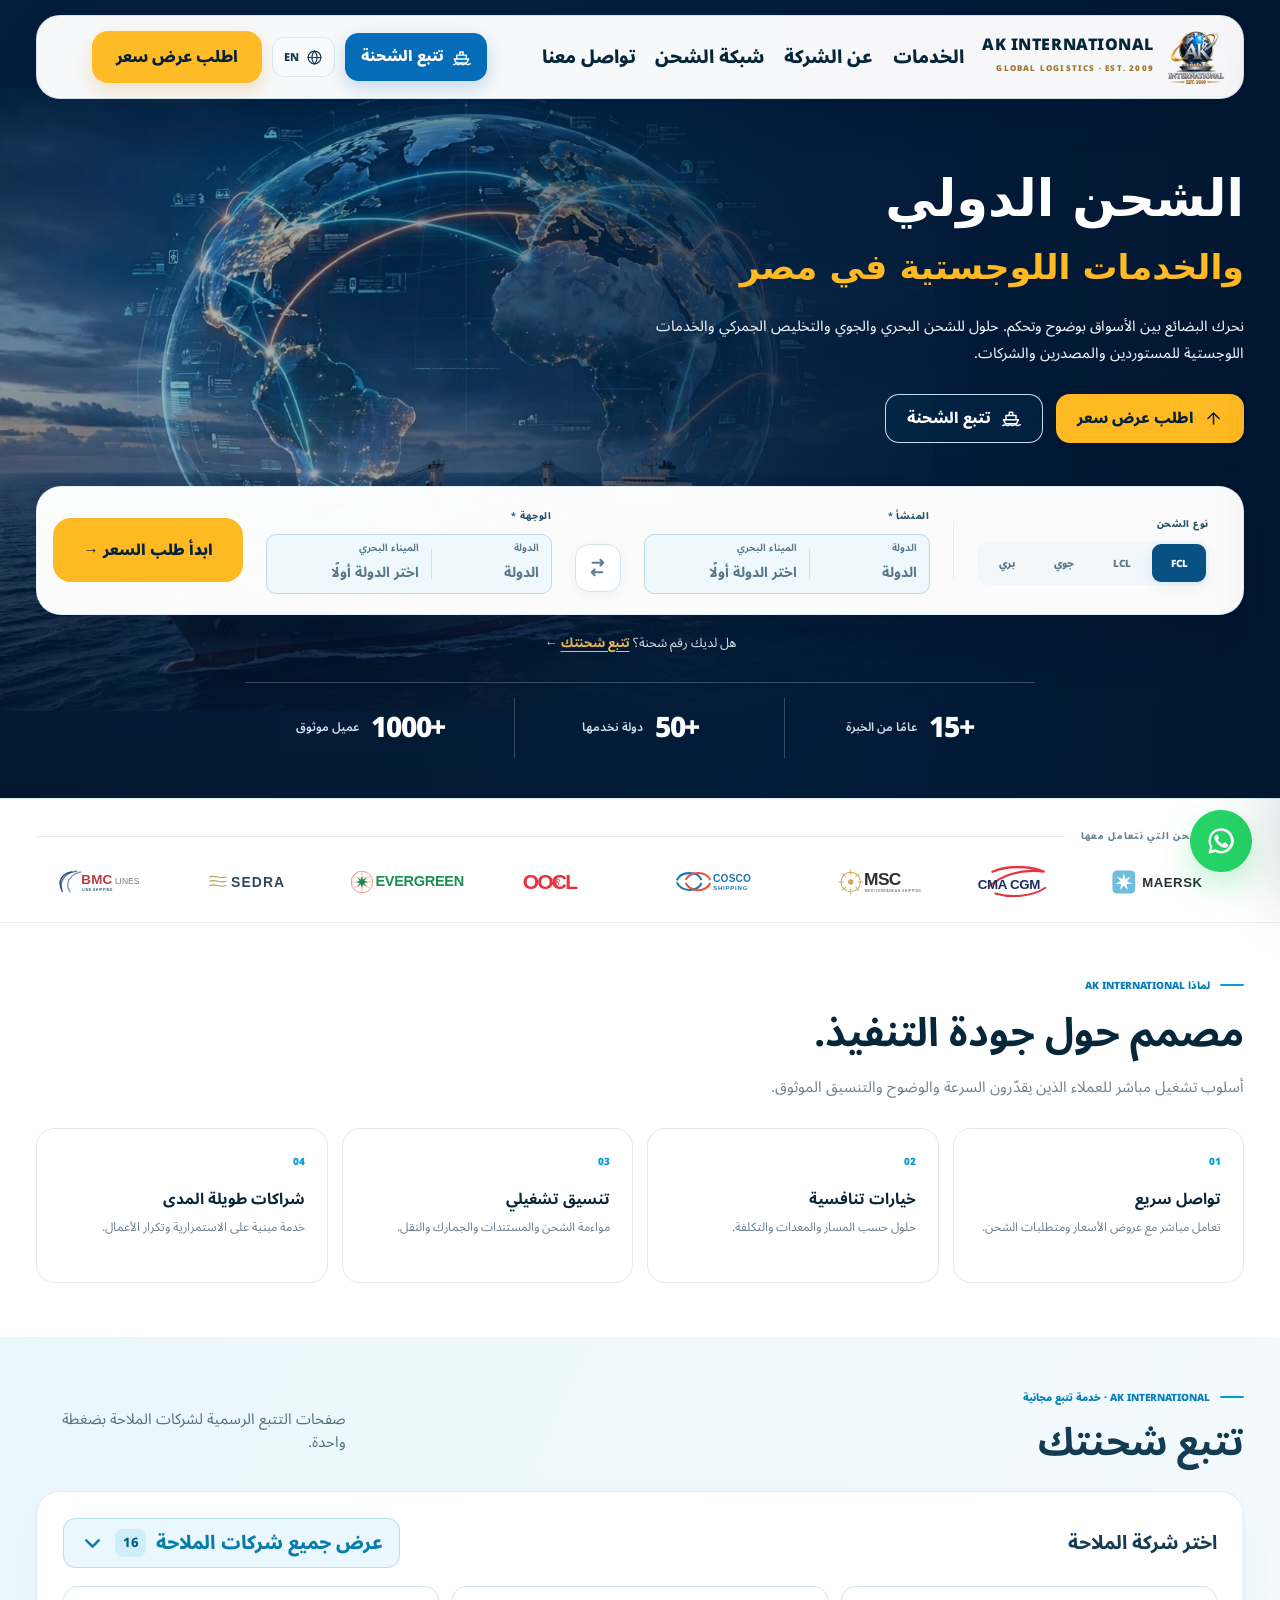
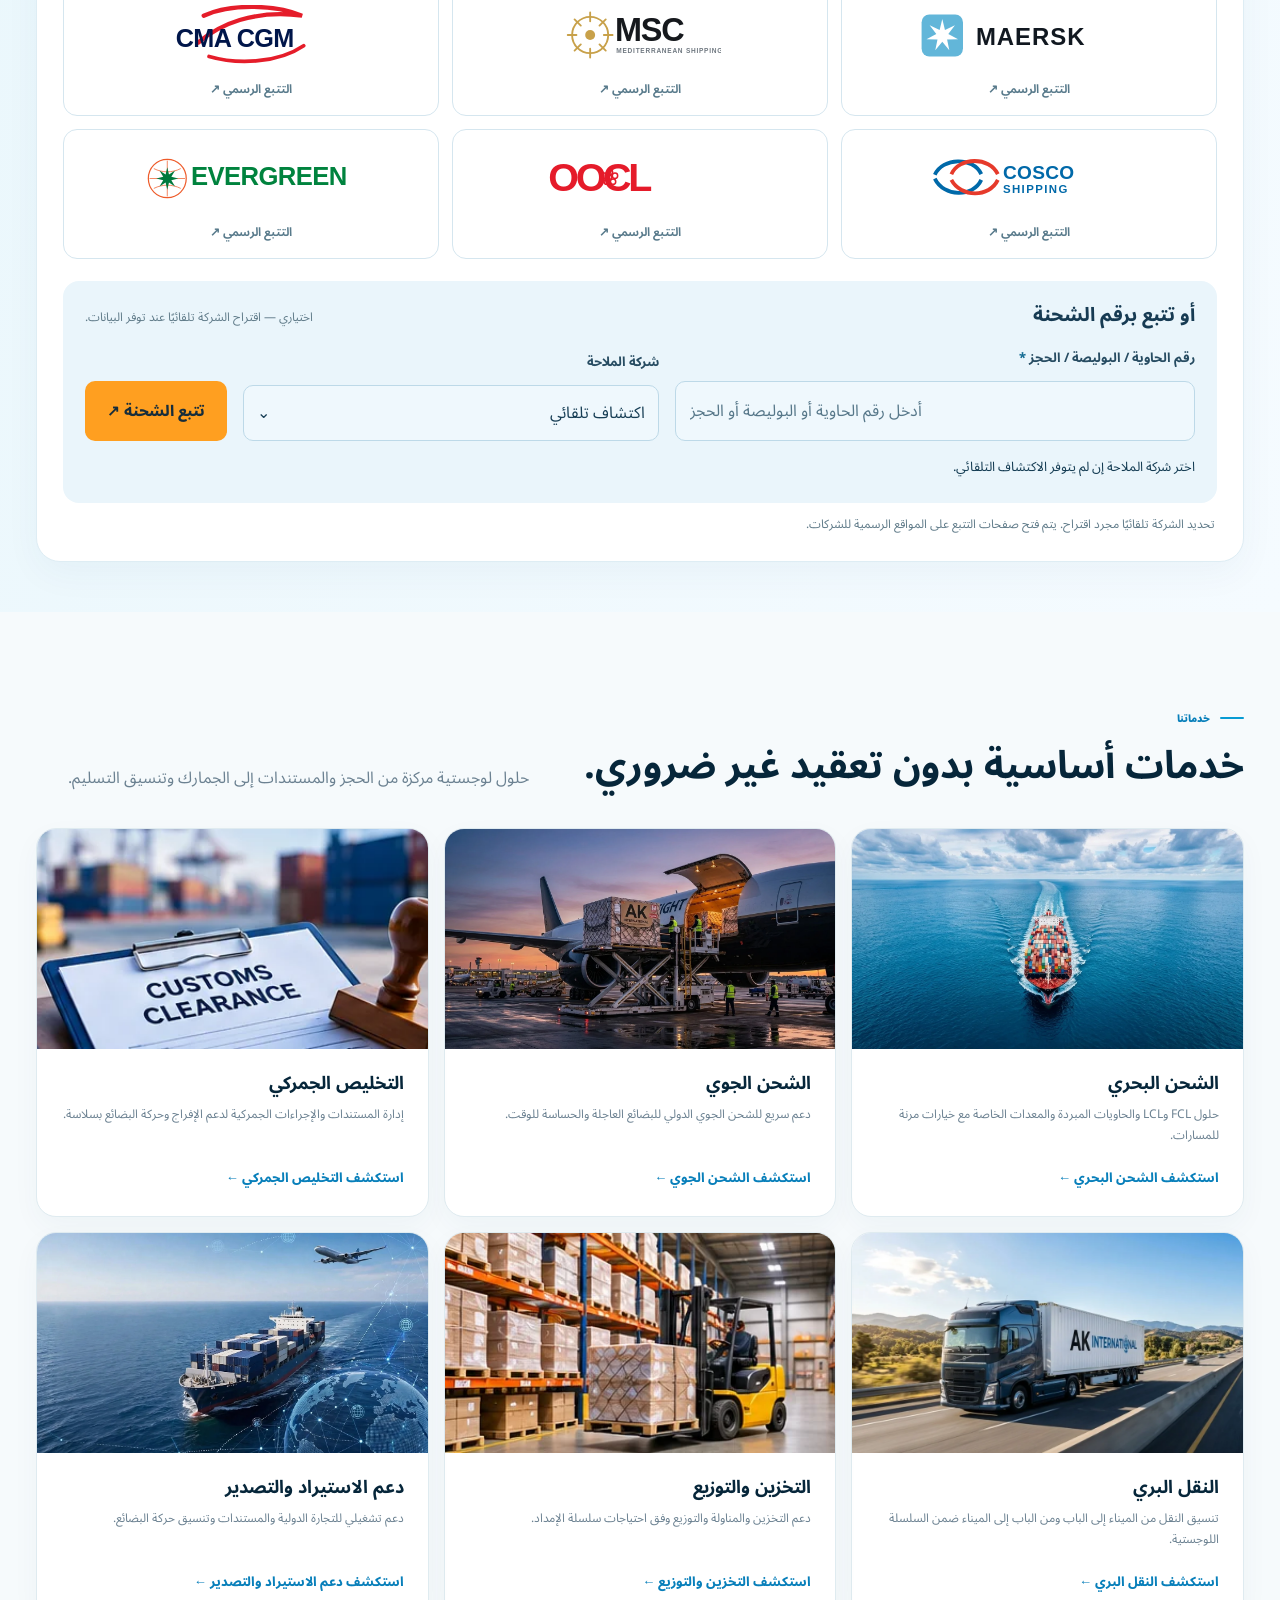
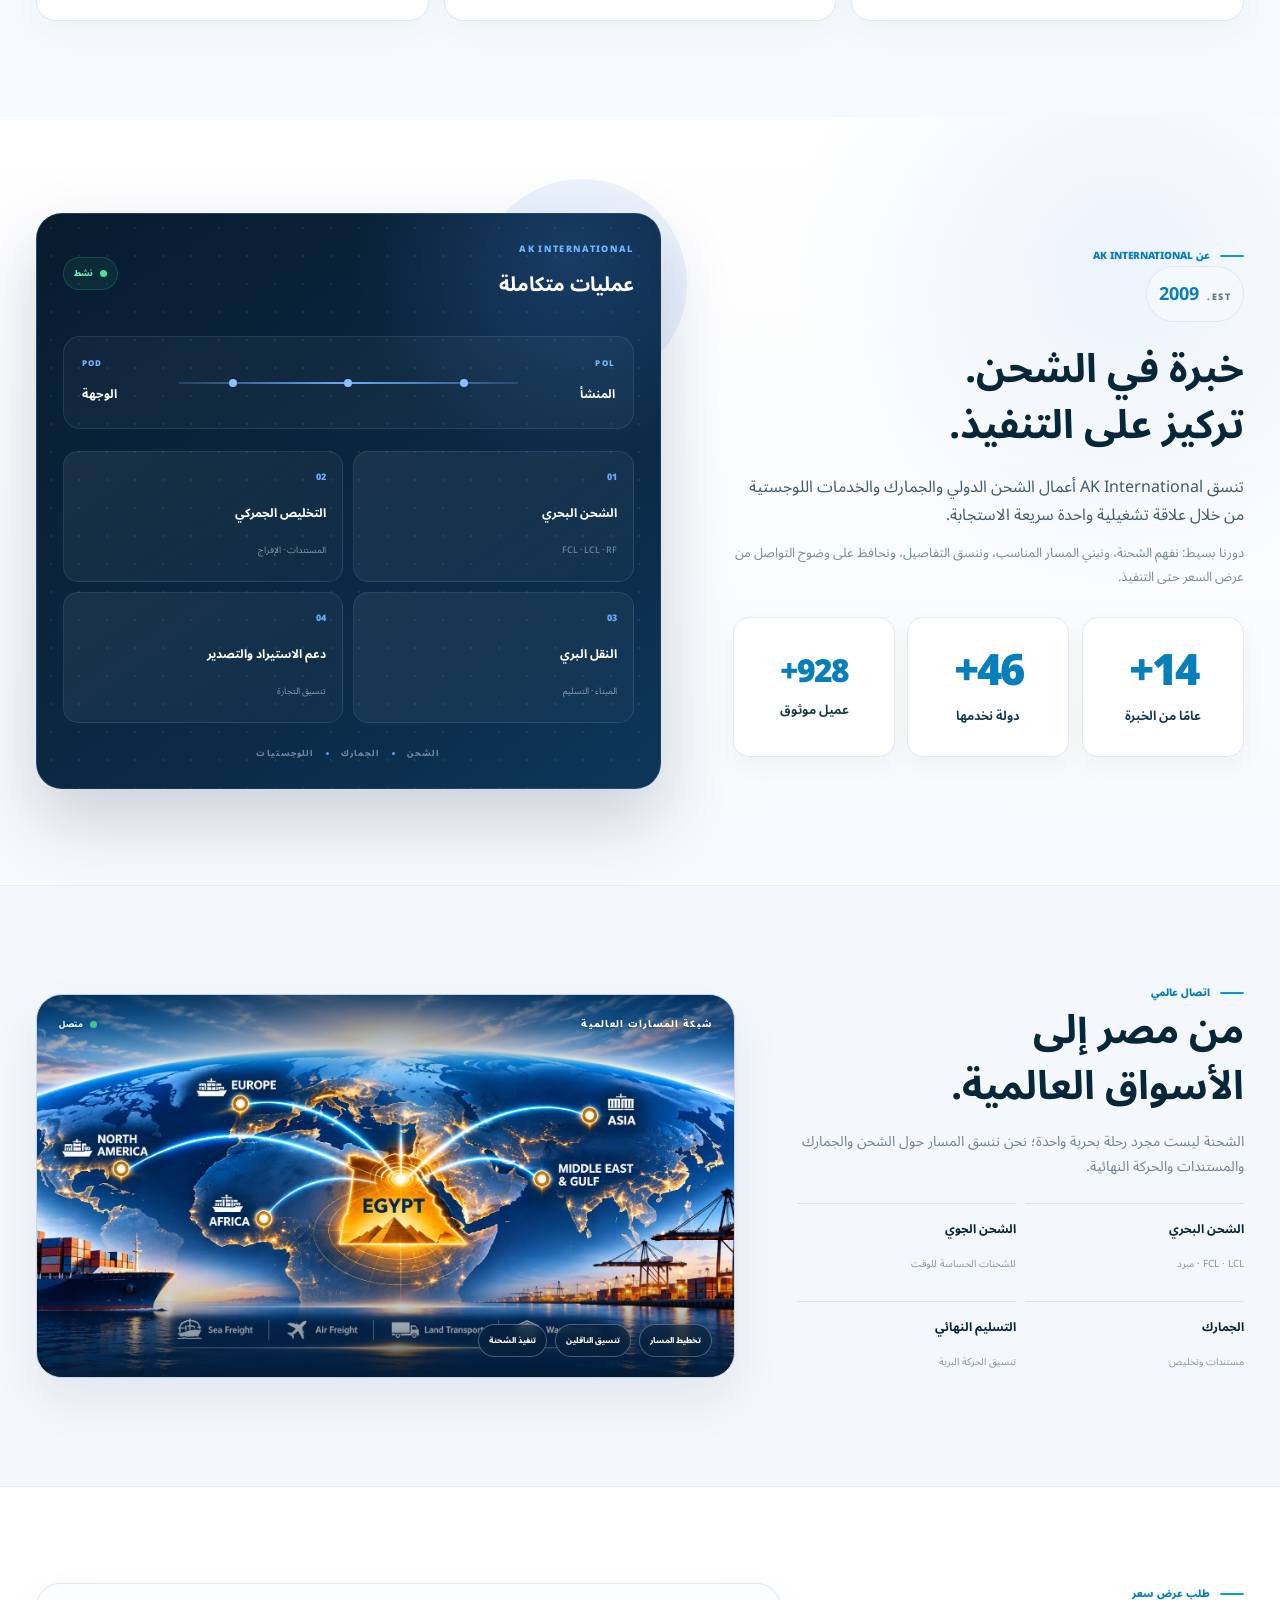
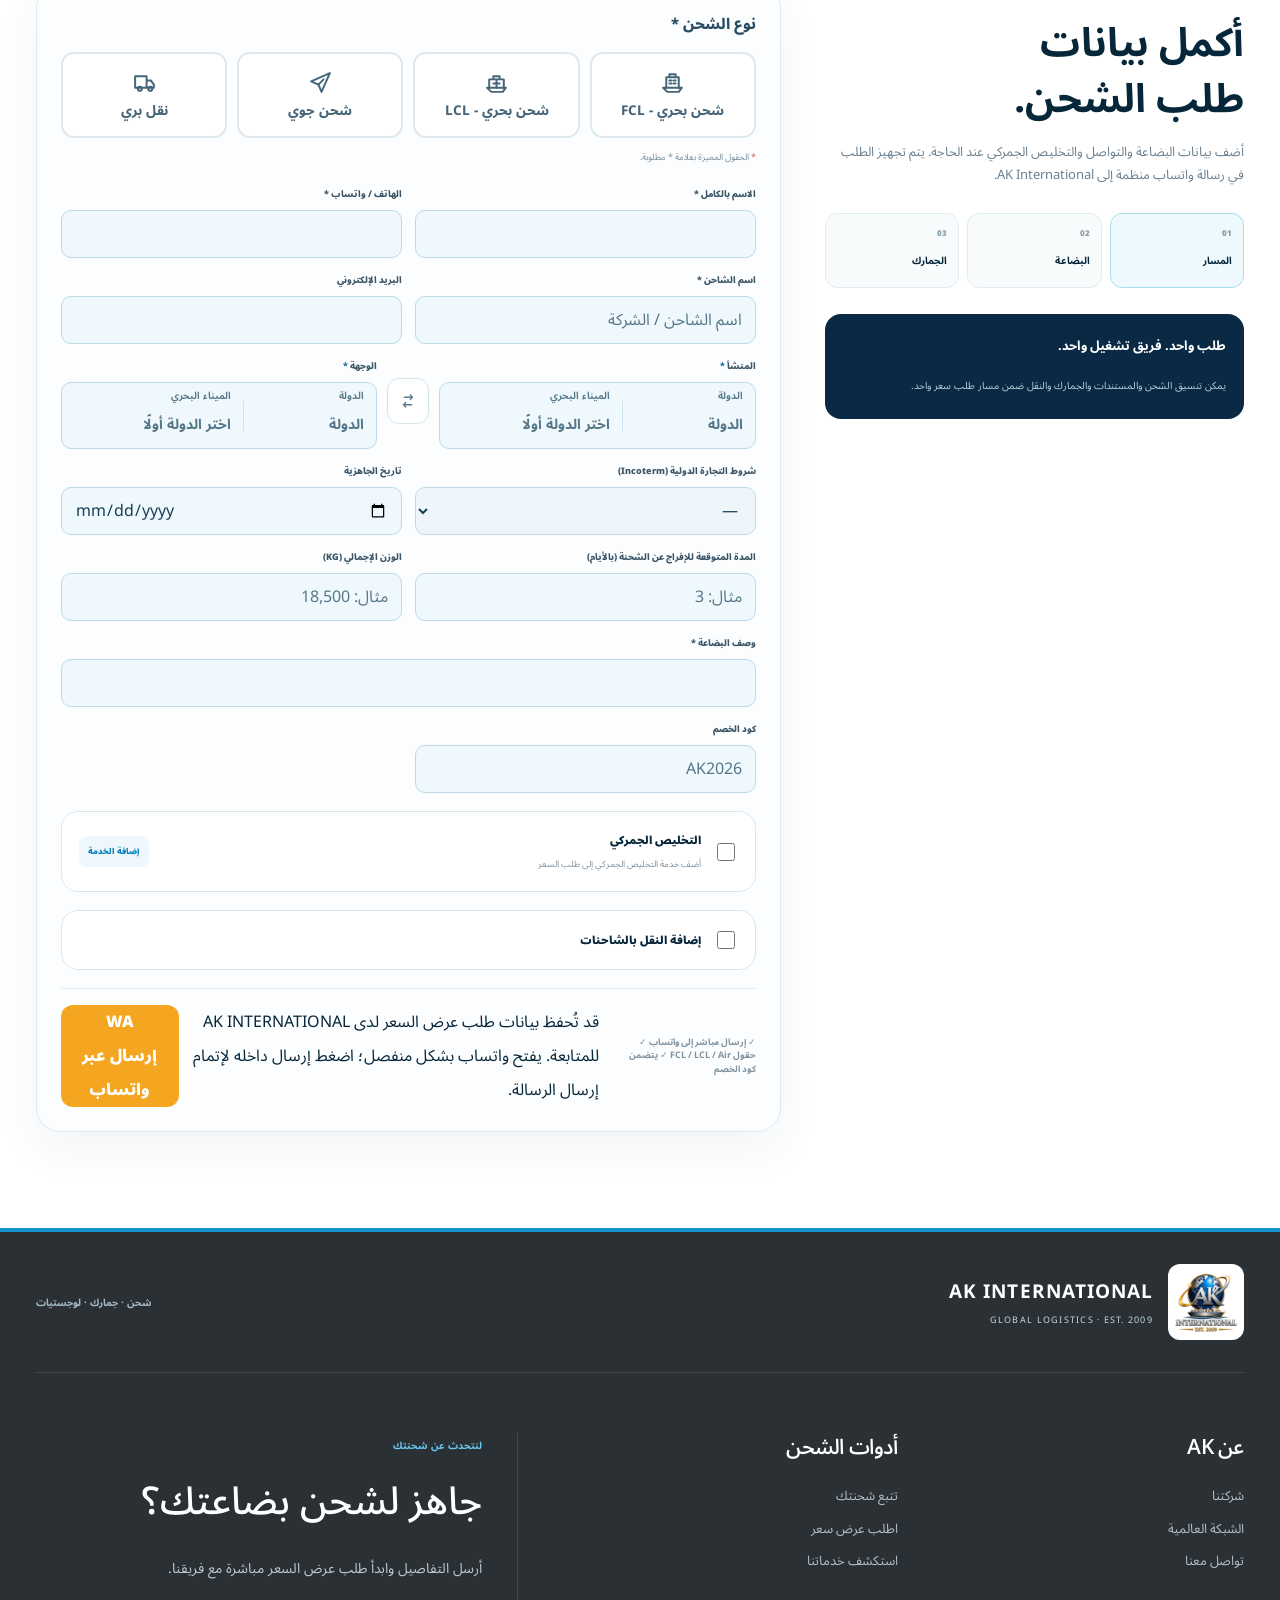
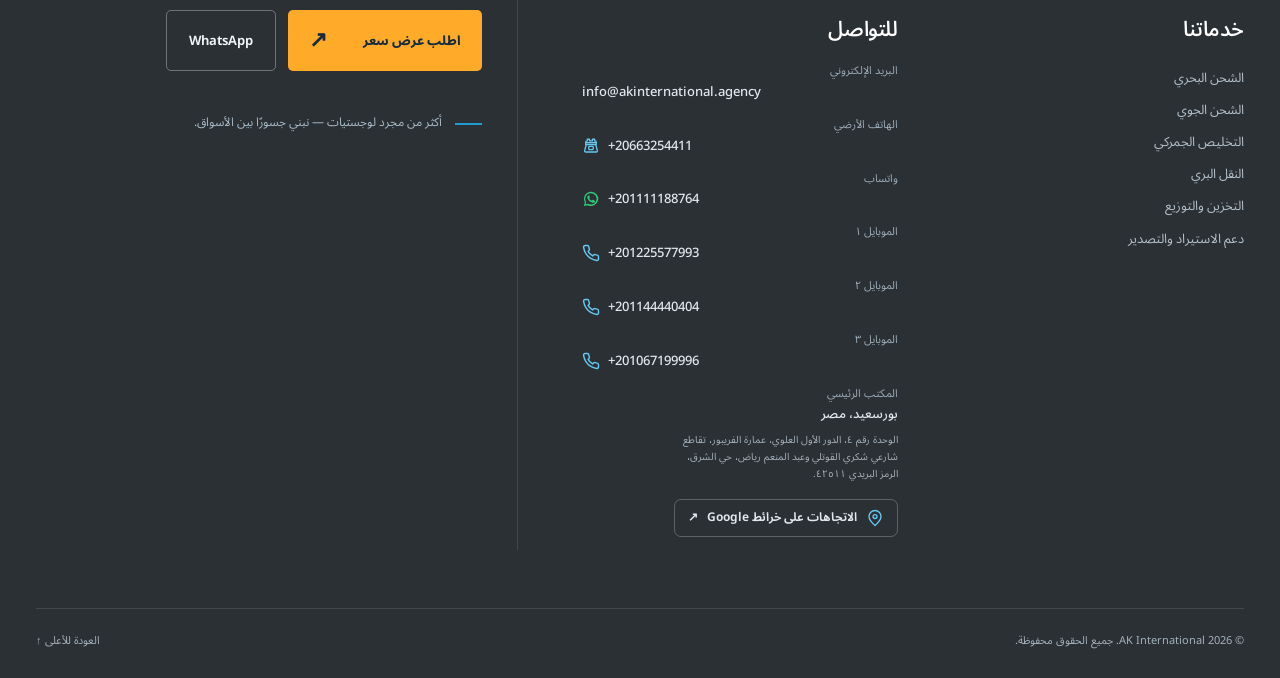
==== commit 0c46f9f0: "Add files via upload" ====
--- a/ar/index.html
+++ b/ar/index.html
@@ -74,6 +74,7 @@
 <link href="https://akinternational.agency/ar/" hreflang="ar" rel="alternate"/>
 <link href="https://akinternational.agency/" hreflang="x-default" rel="alternate"/><link rel="preload" as="image" href="../assets/images/hero/ak-global-logistics.webp" fetchpriority="high"/>
 <link rel="stylesheet" href="../assets/css/hero-v473.css"/>
+<link rel="stylesheet" href="../assets/css/mobile-nav-v476.css"/>
 </head>
 <body>
 <!-- AK International V3.0 — Digital Maritime Concept -->
@@ -93,7 +94,7 @@
 <a data-t="navContact" href="#contact">تواصل معنا</a>
 </nav>
 <div class="nav-actions">
-<a class="nav-track" href="#tracking"><svg class="hero-track-icon" width="20" height="20" viewBox="0 0 24 24" fill="none" stroke="currentColor" stroke-width="1.8" stroke-linecap="round" stroke-linejoin="round" aria-hidden="true"><rect x="2" y="7" width="13" height="11" rx="1.5"/><path d="M15 10h4l3 4v4h-7M6 18a2 2 0 1 0 4 0M17 18a2 2 0 1 0 4 0M5 4h8"/></svg><span data-t="navTrack">تتبع الشحنة</span></a>
+<a class="nav-track" href="#tracking"><svg class="hero-track-icon" width="20" height="20" viewBox="0 0 24 24" fill="none" stroke="currentColor" stroke-width="1.8" stroke-linecap="round" stroke-linejoin="round" aria-hidden="true"><path d="M3 14h18l-2.5 5h-13L3 14Z"/><path d="M6 14V9h12v5M10 9V5h4v4"/><path d="M2 21c1.5 0 1.5-1 3-1s1.5 1 3 1 1.5-1 3-1 1.5 1 3 1 1.5-1 3-1 1.5 1 3 1 1.5-1 3-1"/></svg><span data-t="navTrack">تتبع الشحنة</span></a>
 <a aria-label="Switch to English" class="language-toggle" data-language-toggle="" href="../index.html" title="English">
 <svg aria-hidden="true" class="language-toggle-icon" viewbox="0 0 24 24">
 <circle cx="12" cy="12" r="9"></circle>
@@ -173,17 +174,13 @@
 </div>
 <div class="container hero-inner">
 <div class="hero-copy">
-<div class="hero-kicker">
-<span></span>
-<b data-t="heroKicker">الشحن الدولي والخدمات اللوجستية</b>
-</div>
 <h1>
 <span data-t="heroLine1">الشحن الدولي</span>
-<span class="hero-title-accent" data-t="heroLine2">التخليص الجمركي والخدمات اللوجستية في مصر</span>
+<span class="hero-title-accent" data-t="heroLine2">والخدمات اللوجستية في مصر</span>
 </h1>
 <p data-t="heroText">نحرك البضائع بين الأسواق بوضوح وتحكم. حلول للشحن البحري والجوي والتخليص الجمركي والخدمات اللوجستية للمستوردين والمصدرين والشركات.</p>
 </div>
-<div class="hero-primary-actions" aria-label="Quick actions"><a class="hero-action-quote" href="#quickQuote"><svg class="hero-quote-icon" width="19" height="19" viewBox="0 0 24 24" fill="none" stroke="currentColor" stroke-width="1.9" stroke-linecap="round" stroke-linejoin="round" aria-hidden="true"><path d="M12 19V5M5 12l7-7 7 7"/></svg><span data-t="quoteBtn">اطلب عرض سعر</span></a><a class="hero-action-track" href="#tracking"><svg class="hero-track-icon" width="20" height="20" viewBox="0 0 24 24" fill="none" stroke="currentColor" stroke-width="1.8" stroke-linecap="round" stroke-linejoin="round" aria-hidden="true"><rect x="2" y="7" width="13" height="11" rx="1.5"/><path d="M15 10h4l3 4v4h-7M6 18a2 2 0 1 0 4 0M17 18a2 2 0 1 0 4 0M5 4h8"/></svg><span data-t="navTrack">تتبع الشحنة</span></a></div>
+<div class="hero-primary-actions" aria-label="Quick actions"><a class="hero-action-quote" href="#quickQuote"><svg class="hero-quote-icon" width="19" height="19" viewBox="0 0 24 24" fill="none" stroke="currentColor" stroke-width="1.9" stroke-linecap="round" stroke-linejoin="round" aria-hidden="true"><path d="M12 19V5M5 12l7-7 7 7"/></svg><span data-t="quoteBtn">اطلب عرض سعر</span></a><a class="hero-action-track" href="#tracking"><svg class="hero-track-icon" width="20" height="20" viewBox="0 0 24 24" fill="none" stroke="currentColor" stroke-width="1.8" stroke-linecap="round" stroke-linejoin="round" aria-hidden="true"><path d="M3 14h18l-2.5 5h-13L3 14Z"/><path d="M6 14V9h12v5M10 9V5h4v4"/><path d="M2 21c1.5 0 1.5-1 3-1s1.5 1 3 1 1.5-1 3-1 1.5 1 3 1 1.5-1 3-1 1.5 1 3 1 1.5-1 3-1"/></svg><span data-t="navTrack">تتبع الشحنة</span></a></div>
 <div aria-label="Start a shipment quote" class="quick-quote" id="quickQuote">
 <div class="quick-quote-cell quick-mode-cell">
 <span class="quick-label" data-t="quickShipment">نوع الشحن</span>
@@ -260,7 +257,7 @@
 <p data-track-text="intro">الوصول المباشر إلى بوابات تتبع شركات الملاحة الرسمية.</p>
 </header>
 <div class="ak-track-hub">
-<div class="ak-dock-topline"><h3 data-track-text="choose">اختر شركة الملاحة</h3><button aria-controls="akAllCarriers" aria-expanded="false" class="ak-all-toggle" id="akAllCarriersToggle" type="button"><span class="ak-all-toggle-label">عرض جميع شركات الملاحة</span><svg class="ak-all-toggle-icon" width="24" height="24" viewBox="0 0 24 24" fill="none" stroke="currentColor" stroke-width="2.4" stroke-linecap="round" stroke-linejoin="round" aria-hidden="true"><path d="m6 9 6 6 6-6"/></svg></button></div>
+<div class="ak-dock-topline"><h3 data-track-text="choose">اختر شركة الملاحة</h3><button aria-controls="akAllCarriers" aria-expanded="false" class="ak-all-toggle" id="akAllCarriersToggle" type="button"><span class="ak-all-toggle-label">عرض جميع شركات الملاحة</span><span class="ak-directory-count" aria-hidden="true">16</span><svg class="ak-all-toggle-icon" width="24" height="24" viewBox="0 0 24 24" fill="none" stroke="currentColor" stroke-width="2.4" stroke-linecap="round" stroke-linejoin="round" aria-hidden="true"><path d="m6 9 6 6 6-6"/></svg></button></div>
 <div aria-label="Featured shipping lines" class="ak-featured-carriers" id="akFeaturedCarriers"></div>
 <div class="ak-all-carriers" hidden="" id="akAllCarriers">
 <label data-track-text="find" for="akAllCarrierSearch">ابحث عن شركة ملاحة</label>
@@ -667,7 +664,7 @@
 <footer class="ak-footer"><div class="container">
 <div class="ak-footer-top"><a class="ak-footer-brand" href="index.html"><img alt="AK International" height="76" loading="lazy" src="../assets/ak-logo.webp" width="76"/><span><strong>AK INTERNATIONAL</strong><small>GLOBAL LOGISTICS · EST. 2009</small></span></a><span class="ak-footer-scope" data-footer-ar="شحن · جمارك · لوجستيات" data-footer-en="FREIGHT · CUSTOMS · LOGISTICS">شحن · جمارك · لوجستيات</span></div>
 <div class="ak-footer-grid"><div class="ak-footer-stack"><nav aria-label="Company"><h2 data-footer-ar="عن AK" data-footer-en="About AK">عن AK</h2><a data-footer-ar="شركتنا" data-footer-en="Our company" href="index.html#about">شركتنا</a><a data-footer-ar="الشبكة العالمية" data-footer-en="Global network" href="index.html#network">الشبكة العالمية</a><a data-footer-ar="تواصل معنا" data-footer-en="Contact us" href="index.html#contact">تواصل معنا</a></nav><nav aria-label="Services"><h2 data-footer-ar="خدماتنا" data-footer-en="Our services">خدماتنا</h2><a data-footer-ar="الشحن البحري" data-footer-en="Sea Freight" href="services/sea-freight.html">الشحن البحري</a><a data-footer-ar="الشحن الجوي" data-footer-en="Air Freight" href="services/air-freight.html">الشحن الجوي</a><a data-footer-ar="التخليص الجمركي" data-footer-en="Customs Clearance" href="services/customs-clearance.html">التخليص الجمركي</a><a data-footer-ar="النقل البري" data-footer-en="Land Transport" href="services/land-transport.html">النقل البري</a><a data-footer-ar="التخزين والتوزيع" data-footer-en="Warehousing &amp; Distribution" href="services/warehousing-distribution.html">التخزين والتوزيع</a><a data-footer-ar="دعم الاستيراد والتصدير" data-footer-en="Import &amp; Export Support" href="services/import-export-support.html">دعم الاستيراد والتصدير</a></nav></div>
-<div class="ak-footer-stack"><nav aria-label="Shipping tools"><h2 data-footer-ar="أدوات الشحن" data-footer-en="Shipping resources">أدوات الشحن</h2><a data-footer-ar="تتبع شحنتك" data-footer-en="Track your shipment" href="index.html#tracking">تتبع شحنتك</a><a data-footer-ar="اطلب عرض سعر" data-footer-en="Request a quote" href="index.html#quote">اطلب عرض سعر</a><a data-footer-ar="استكشف خدماتنا" data-footer-en="Explore our services" href="index.html#services">استكشف خدماتنا</a></nav><div class="ak-footer-contact"><h2 data-footer-ar="للتواصل" data-footer-en="Get in touch">للتواصل</h2><a href="mailto:info@akinternational.agency"><span data-footer-ar="البريد الإلكتروني" data-footer-en="Email">البريد الإلكتروني</span><b dir="ltr">info@akinternational.agency</b></a><a href="tel:+20663254411"><span data-footer-ar="المكتب" data-footer-en="Office">المكتب</span><b dir="ltr" class="ak-contact-number"><svg class="ak-contact-icon" aria-hidden="true" viewBox="0 0 24 24" fill="none" stroke="currentColor" stroke-width="1.9" stroke-linecap="round" stroke-linejoin="round"><path d="M22 16.92v3a2 2 0 0 1-2.18 2 19.79 19.79 0 0 1-8.63-3.07 19.5 19.5 0 0 1-6-6A19.79 19.79 0 0 1 2.12 4.18 2 2 0 0 1 4.11 2h3a2 2 0 0 1 2 1.72c.13.96.36 1.91.68 2.81a2 2 0 0 1-.45 2.11L8.09 9.91a16 16 0 0 0 6 6l1.27-1.25a2 2 0 0 1 2.11-.45c.9.32 1.85.55 2.81.68A2 2 0 0 1 22 16.92z"/></svg>+20663254411</b></a><a href="tel:+201225577993"><span data-footer-ar="الموبايل" data-footer-en="Mobile">الموبايل</span><b dir="ltr" class="ak-contact-number"><svg class="ak-contact-icon" aria-hidden="true" viewBox="0 0 24 24" fill="none" stroke="currentColor" stroke-width="1.9" stroke-linecap="round" stroke-linejoin="round"><path d="M22 16.92v3a2 2 0 0 1-2.18 2 19.79 19.79 0 0 1-8.63-3.07 19.5 19.5 0 0 1-6-6A19.79 19.79 0 0 1 2.12 4.18 2 2 0 0 1 4.11 2h3a2 2 0 0 1 2 1.72c.13.96.36 1.91.68 2.81a2 2 0 0 1-.45 2.11L8.09 9.91a16 16 0 0 0 6 6l1.27-1.25a2 2 0 0 1 2.11-.45c.9.32 1.85.55 2.81.68A2 2 0 0 1 22 16.92z"/></svg>+201225577993</b></a><p><span data-footer-en="Head office" data-footer-ar="المكتب الرئيسي">المكتب الرئيسي</span><b data-footer-en="Port Said, Egypt" data-footer-ar="بورسعيد، مصر">بورسعيد، مصر</b><small data-footer-en="Unit 4, First Floor, Freeport Building, Shokri Al-Kowatli St. &amp; Abdel Moneim Riad St., El Sharq District, 42511." data-footer-ar="الوحدة رقم ٤، الدور الأول العلوي، عمارة الفريبور، تقاطع شارعي شكري القوتلي وعبد المنعم رياض، حي الشرق، الرمز البريدي ٤٢٥١١.">الوحدة رقم ٤، الدور الأول العلوي، عمارة الفريبور، تقاطع شارعي شكري القوتلي وعبد المنعم رياض، حي الشرق، الرمز البريدي ٤٢٥١١.</small></p><a class="ak-footer-directions" href="https://www.google.com/maps/dir/?api=1&destination=31.2600109%2C32.3107309&travelmode=driving" target="_blank" rel="noopener noreferrer"><svg aria-hidden="true" viewBox="0 0 24 24" fill="none" stroke="currentColor" stroke-width="1.8" stroke-linecap="round" stroke-linejoin="round"><path d="M20 10c0 5-8 12-8 12S4 15 4 10a8 8 0 1 1 16 0Z"/><circle cx="12" cy="10" r="2.6"/></svg><span data-footer-en="Get Directions on Google Maps" data-footer-ar="الاتجاهات على خرائط Google">الاتجاهات على خرائط Google</span><span class="ak-footer-directions-arrow" aria-hidden="true">↗</span></a></div></div>
+<div class="ak-footer-stack"><nav aria-label="Shipping tools"><h2 data-footer-ar="أدوات الشحن" data-footer-en="Shipping resources">أدوات الشحن</h2><a data-footer-ar="تتبع شحنتك" data-footer-en="Track your shipment" href="index.html#tracking">تتبع شحنتك</a><a data-footer-ar="اطلب عرض سعر" data-footer-en="Request a quote" href="index.html#quote">اطلب عرض سعر</a><a data-footer-ar="استكشف خدماتنا" data-footer-en="Explore our services" href="index.html#services">استكشف خدماتنا</a></nav><div class="ak-footer-contact"><h2 data-footer-ar="للتواصل" data-footer-en="Get in touch">للتواصل</h2><a href="mailto:info@akinternational.agency"><span data-footer-ar="البريد الإلكتروني" data-footer-en="Email">البريد الإلكتروني</span><b dir="ltr">info@akinternational.agency</b></a><a href="tel:+20663254411"><span data-footer-ar="الهاتف الأرضي" data-footer-en="Landline">الهاتف الأرضي</span><b dir="ltr" class="ak-contact-number"><svg class="ak-contact-icon ak-contact-icon--landline" aria-hidden="true" viewBox="0 0 24 24" fill="none" stroke="currentColor" stroke-width="1.7" stroke-linejoin="round" stroke-linecap="round"><path d="M5 10V6.5c0-.7.6-1.3 1.3-1.3h.8V3h3v2.2h3.8V3h3v2.2h.8c.7 0 1.3.6 1.3 1.3V10"/><path d="M5.7 10h12.6l2.2 8.3c.2.9-.5 1.7-1.4 1.7H4.9c-.9 0-1.6-.8-1.4-1.7L5.7 10Z"/><rect x="9" y="12.6" width="6" height="4.3" rx=".9"/><path d="M5 7.6h14"/></svg>+20663254411</b></a><a href="https://wa.me/201111188764" target="_blank" rel="noopener noreferrer"><span data-footer-ar="واتساب" data-footer-en="WhatsApp">واتساب</span><b dir="ltr" class="ak-contact-number"><svg class="ak-contact-icon ak-contact-icon--whatsapp" aria-hidden="true" viewBox="0 0 32 32" fill="currentColor"><path d="M16 3.2A12.5 12.5 0 0 0 5.1 21.8L3.5 28.5l6.8-1.6A12.6 12.6 0 1 0 16 3.2Zm0 22.7a10.1 10.1 0 0 1-5.1-1.4l-.4-.2-4 .9.9-3.9-.3-.4A10.1 10.1 0 1 1 16 25.9Zm5.6-7.6c-.3-.2-1.8-.9-2.1-1s-.5-.2-.7.2-.8 1-1 1.2-.4.2-.7.1a8.3 8.3 0 0 1-2.4-1.5 9 9 0 0 1-1.7-2.1c-.2-.3 0-.5.1-.7l.5-.6.3-.6c.1-.2 0-.5 0-.6l-1-2.4c-.3-.6-.5-.5-.7-.5h-.6c-.2 0-.6.1-.9.4s-1.2 1.2-1.2 2.9 1.2 3.3 1.4 3.6c.2.2 2.4 3.7 5.9 5.2.8.4 1.5.6 2 .7.8.3 1.6.2 2.2.1.7-.1 1.8-.7 2.1-1.4.3-.7.3-1.3.2-1.4-.1-.2-.4-.3-.7-.5Z"/></svg>+201111188764</b></a><a href="tel:+201225577993"><span data-footer-ar="الموبايل ١" data-footer-en="Mobile 1">الموبايل ١</span><b dir="ltr" class="ak-contact-number"><svg class="ak-contact-icon ak-contact-icon--mobile" aria-hidden="true" viewBox="0 0 24 24" fill="none" stroke="currentColor" stroke-width="1.9" stroke-linecap="round" stroke-linejoin="round"><path d="M22 16.92v3a2 2 0 0 1-2.18 2 19.79 19.79 0 0 1-8.63-3.07 19.5 19.5 0 0 1-6-6A19.79 19.79 0 0 1 2.12 4.18 2 2 0 0 1 4.11 2h3a2 2 0 0 1 2 1.72c.13.96.36 1.91.68 2.81a2 2 0 0 1-.45 2.11L8.09 9.91a16 16 0 0 0 6 6l1.27-1.25a2 2 0 0 1 2.11-.45c.9.32 1.85.55 2.81.68A2 2 0 0 1 22 16.92z"/></svg>+201225577993</b></a><a href="tel:+201144440404"><span data-footer-ar="الموبايل ٢" data-footer-en="Mobile 2">الموبايل ٢</span><b dir="ltr" class="ak-contact-number"><svg class="ak-contact-icon ak-contact-icon--mobile" aria-hidden="true" viewBox="0 0 24 24" fill="none" stroke="currentColor" stroke-width="1.9" stroke-linecap="round" stroke-linejoin="round"><path d="M22 16.92v3a2 2 0 0 1-2.18 2 19.79 19.79 0 0 1-8.63-3.07 19.5 19.5 0 0 1-6-6A19.79 19.79 0 0 1 2.12 4.18 2 2 0 0 1 4.11 2h3a2 2 0 0 1 2 1.72c.13.96.36 1.91.68 2.81a2 2 0 0 1-.45 2.11L8.09 9.91a16 16 0 0 0 6 6l1.27-1.25a2 2 0 0 1 2.11-.45c.9.32 1.85.55 2.81.68A2 2 0 0 1 22 16.92z"/></svg>+201144440404</b></a><a href="tel:+201067199996"><span data-footer-ar="الموبايل ٣" data-footer-en="Mobile 3">الموبايل ٣</span><b dir="ltr" class="ak-contact-number"><svg class="ak-contact-icon ak-contact-icon--mobile" aria-hidden="true" viewBox="0 0 24 24" fill="none" stroke="currentColor" stroke-width="1.9" stroke-linecap="round" stroke-linejoin="round"><path d="M22 16.92v3a2 2 0 0 1-2.18 2 19.79 19.79 0 0 1-8.63-3.07 19.5 19.5 0 0 1-6-6A19.79 19.79 0 0 1 2.12 4.18 2 2 0 0 1 4.11 2h3a2 2 0 0 1 2 1.72c.13.96.36 1.91.68 2.81a2 2 0 0 1-.45 2.11L8.09 9.91a16 16 0 0 0 6 6l1.27-1.25a2 2 0 0 1 2.11-.45c.9.32 1.85.55 2.81.68A2 2 0 0 1 22 16.92z"/></svg>+201067199996</b></a><p><span data-footer-en="Head office" data-footer-ar="المكتب الرئيسي">المكتب الرئيسي</span><b data-footer-en="Port Said, Egypt" data-footer-ar="بورسعيد، مصر">بورسعيد، مصر</b><small data-footer-en="Unit 4, First Floor, Freeport Building, Shokri Al-Kowatli St. &amp; Abdel Moneim Riad St., El Sharq District, 42511." data-footer-ar="الوحدة رقم ٤، الدور الأول العلوي، عمارة الفريبور، تقاطع شارعي شكري القوتلي وعبد المنعم رياض، حي الشرق، الرمز البريدي ٤٢٥١١.">الوحدة رقم ٤، الدور الأول العلوي، عمارة الفريبور، تقاطع شارعي شكري القوتلي وعبد المنعم رياض، حي الشرق، الرمز البريدي ٤٢٥١١.</small></p><a class="ak-footer-directions" href="https://www.google.com/maps/dir/?api=1&destination=31.2600109%2C32.3107309&travelmode=driving" target="_blank" rel="noopener noreferrer"><svg aria-hidden="true" viewBox="0 0 24 24" fill="none" stroke="currentColor" stroke-width="1.8" stroke-linecap="round" stroke-linejoin="round"><path d="M20 10c0 5-8 12-8 12S4 15 4 10a8 8 0 1 1 16 0Z"/><circle cx="12" cy="10" r="2.6"/></svg><span data-footer-en="Get Directions on Google Maps" data-footer-ar="الاتجاهات على خرائط Google">الاتجاهات على خرائط Google</span><span class="ak-footer-directions-arrow" aria-hidden="true">↗</span></a></div></div>
 <div class="ak-footer-feature" id="contact"><span class="ak-footer-eyebrow" data-footer-ar="لنتحدث عن شحنتك" data-footer-en="LET’S TALK LOGISTICS">لنتحدث عن شحنتك</span><h2 data-footer-ar="جاهز لشحن بضاعتك؟" data-footer-en="Ready to move your cargo?">جاهز لشحن بضاعتك؟</h2><p data-footer-ar="أرسل التفاصيل وابدأ طلب عرض السعر مباشرة مع فريقنا." data-footer-en="Send the details and start the quotation process directly with our team.">أرسل التفاصيل وابدأ طلب عرض السعر مباشرة مع فريقنا.</p><div class="ak-footer-actions"><a class="ak-footer-cta" href="index.html#quote"><span data-footer-ar="اطلب عرض سعر" data-footer-en="Request a Quote">اطلب عرض سعر</span><span aria-hidden="true">↗</span></a><a class="ak-footer-whatsapp" href="https://wa.me/201111188764" rel="noopener noreferrer" target="_blank">WhatsApp</a></div><div class="ak-footer-feature-note"><span class="ak-footer-line"></span><span data-footer-ar="أكثر من مجرد لوجستيات — نبني جسورًا بين الأسواق." data-footer-en="More than logistics — we build bridges between markets.">أكثر من مجرد لوجستيات — نبني جسورًا بين الأسواق.</span></div></div></div>
 <div class="ak-footer-bottom"><span>© <span id="year"></span> AK International. <span data-footer-ar="جميع الحقوق محفوظة." data-footer-en="All rights reserved.">جميع الحقوق محفوظة.</span></span><a data-footer-ar="العودة للأعلى ↑" data-footer-en="Back to top ↑" href="#">العودة للأعلى ↑</a></div></div></footer>
 <a aria-label="WhatsApp" class="wa-button" href="https://wa.me/201111188764" rel="noopener" target="_blank">
--- a/assets/css/tracking-search.css
+++ b/assets/css/tracking-search.css
@@ -58,3 +58,6 @@
 @media(max-width:650px){.ak-directory-wordmark{font-size:11px}}
 
 @media(prefers-reduced-motion:reduce){.ak-all-toggle,.ak-all-toggle-icon{transition:none}}
+
+/* V4.74 — compact count of the 16 additional carriers (featured six stay above). */
+.ak-directory-count{display:inline-flex;align-items:center;justify-content:center;min-width:31px;height:28px;padding:0 7px;border-radius:8px;background:#d0eefa;color:#075b85;font-size:13px;font-weight:800;font-variant-numeric:tabular-nums}
--- a/assets/css/footer.css
+++ b/assets/css/footer.css
@@ -19,3 +19,8 @@
 .ak-footer-contact .ak-wa-call{display:inline-flex;align-items:center;justify-content:center;width:28px;height:28px;border:1px solid #ffffff3b;border-radius:6px;margin-bottom:-2px}
 .ak-footer-contact .ak-wa-call:hover{border-color:#67c8f1}
 @media(max-width:380px){.ak-footer-contact .ak-contact-number{font-size:12px;gap:6px}.ak-footer-contact .ak-contact-icon{width:16px;height:16px}}
+
+/* V4.75 — contact numbers: landline, WhatsApp, three mobile numbers. */
+.ak-footer-contact .ak-contact-icon--whatsapp{color:#30c979}
+.ak-footer-contact .ak-contact-icon--landline{color:#67c8f1}
+.ak-footer-contact .ak-contact-number{font-variant-numeric:tabular-nums}
--- a/assets/css/hero-v473.css
+++ b/assets/css/hero-v473.css
@@ -148,7 +148,7 @@
   html[dir="rtl"] .hero h1>.hero-title-accent{font-size:.75em}
 }
 @media(max-width:365px){
-  .nav-actions .nav-track .hero-track-icon{display:none}
+  .nav-actions .nav-track .hero-track-icon{display:block;width:14px;height:14px}
   .nav-actions .nav-track{font-size:11px;padding:7px 8px}
   .hero-primary-actions>a{font-size:11px}
 }
--- a/assets/css/mobile-nav-v476.css
+++ b/assets/css/mobile-nav-v476.css
@@ -0,0 +1,106 @@
+/* AK INTERNATIONAL V4.76 — Mobile navigation layout correction.
+   Single source of truth for header spacing under 900px.
+   Works for both LTR and RTL without changing the desktop design. */
+@media (max-width: 900px) {
+  .site-header .site-nav {
+    display: flex;
+    align-items: center;
+    gap: 10px;
+    padding-inline: 12px;
+    min-width: 0;
+    max-width: calc(100% - 24px);
+  }
+  .site-nav > .brand {
+    display: inline-flex;
+    align-items: center;
+    gap: 8px;
+    flex: 0 0 auto;
+    min-width: 0;
+  }
+  .site-nav > .brand > img {
+    display: block;
+    width: 46px;
+    height: 46px;
+    flex: 0 0 46px;
+    object-fit: contain;
+  }
+  .site-header.is-scrolled .site-nav > .brand > img {
+    width: 43px;
+    height: 43px;
+    flex-basis: 43px;
+  }
+  .site-nav > .brand .brand-copy strong { font-size: 12px; white-space: nowrap; }
+  .site-nav > .brand .brand-copy span { display: block; font-size: 6px; letter-spacing: .09em; white-space: nowrap; }
+  .site-nav .nav-actions {
+    display: flex;
+    flex: 0 0 auto;
+    align-items: center;
+    justify-content: flex-end;
+    min-width: 0;
+    gap: 8px;
+    margin-left: 0;
+    margin-right: 0;
+    margin-inline-start: auto;
+  }
+  .site-nav .nav-actions .nav-track {
+    display: inline-flex;
+    flex: 0 0 auto;
+    align-items: center;
+    justify-content: center;
+    gap: 6px;
+    min-height: 44px;
+    padding: 8px 12px;
+    border-radius: 11px;
+    font-size: 13px;
+    line-height: 1.2;
+    white-space: nowrap;
+  }
+  .site-nav .nav-actions .nav-track .hero-track-icon { width: 17px; height: 17px; flex: 0 0 17px; }
+  .site-nav .nav-actions > .language-toggle {
+    display: inline-flex;
+    width: 48px;
+    min-width: 48px;
+    min-height: 44px;
+    padding: 0 4px;
+    justify-content: center;
+    gap: 0;
+    white-space: nowrap;
+    flex: 0 0 48px;
+    font-size: 12px;
+  }
+  .site-nav .nav-actions > .language-toggle .language-toggle-icon { display: none; }
+  .site-nav .menu-toggle {
+    display: grid;
+    place-items: center;
+    width: 44px;
+    height: 44px;
+    min-width: 44px;
+    flex: 0 0 44px;
+    padding: 9px;
+  }
+}
+@media (max-width: 760px) {
+  .site-nav .nav-cta { display: none; }
+}
+/* Show the full company label only when all four controls fit comfortably. */
+@media (max-width: 520px) {
+  .site-nav > .brand .brand-copy { display: none; }
+  .site-header .site-nav { width: calc(100% - 14px); max-width: calc(100% - 14px); gap: 6px; padding-inline: 8px; }
+  .site-nav > .brand > img { width: 40px; height: 40px; flex-basis: 40px; }
+  .site-header.is-scrolled .site-nav > .brand > img { width: 40px; height: 40px; flex-basis: 40px; }
+  .site-nav .nav-actions { gap: 6px; }
+  .site-nav .nav-actions .nav-track { min-height: 42px; padding: 7px 9px; font-size: 12px; gap: 5px; }
+  .site-nav .nav-actions .nav-track .hero-track-icon { width: 16px; height: 16px; flex-basis: 16px; }
+  .site-nav .nav-actions > .language-toggle { min-height: 42px; width: 44px; min-width: 44px; flex-basis: 44px; font-size: 11px; }
+  .site-nav .menu-toggle { width: 44px; height: 44px; min-width: 44px; flex-basis: 44px; }
+}
+@media (max-width: 350px) {
+  .site-header .site-nav { gap: 5px; padding-inline: 7px; }
+  .site-nav .nav-actions { gap: 5px; }
+  .site-nav > .brand > img { width: 38px; height: 38px; flex-basis: 38px; }
+  .site-header.is-scrolled .site-nav > .brand > img { width: 38px; height: 38px; flex-basis: 38px; }
+  .site-nav .nav-actions .nav-track { padding-inline: 7px; font-size: 11px; }
+  .site-nav .nav-actions .nav-track .hero-track-icon { width: 15px; height: 15px; flex-basis: 15px; }
+  .site-nav .nav-actions > .language-toggle { width: 42px; min-width: 42px; flex-basis: 42px; }
+  .site-nav .menu-toggle { width: 42px; height: 44px; min-width: 42px; flex-basis: 42px; }
+}
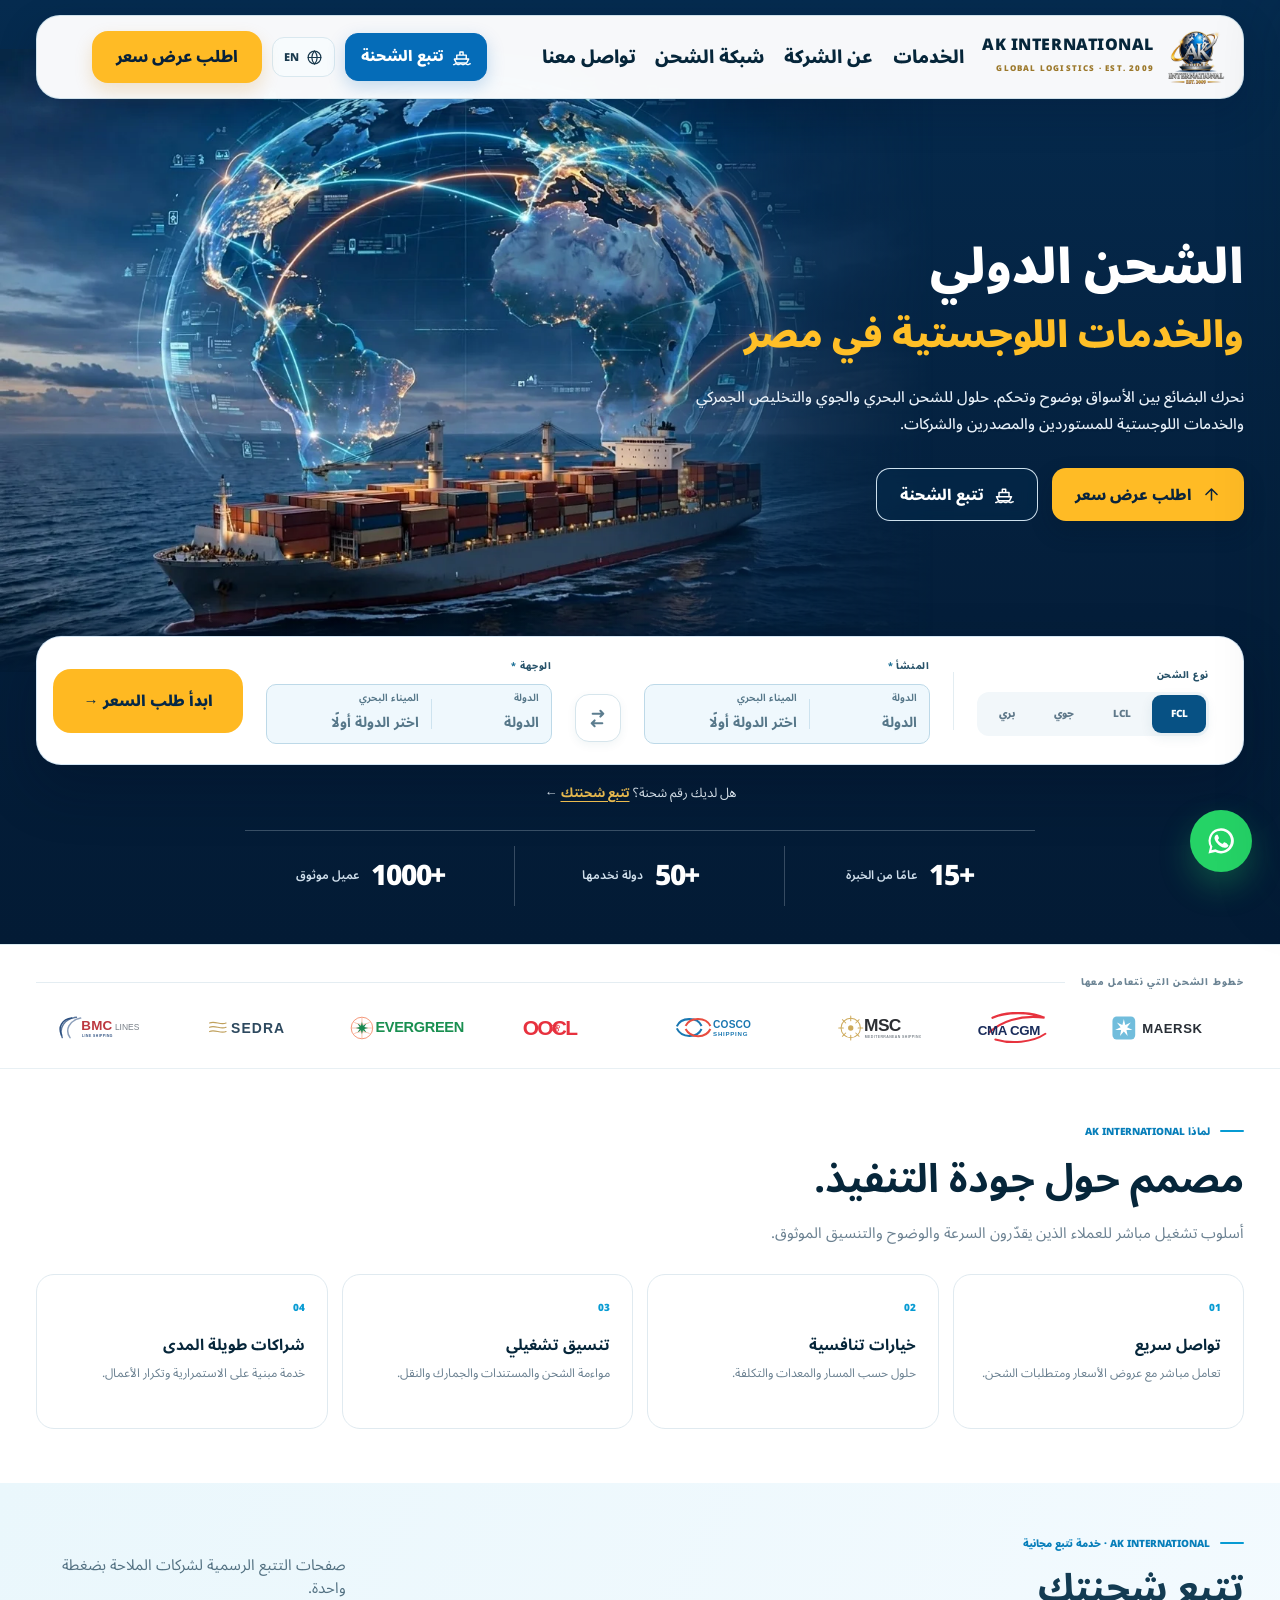
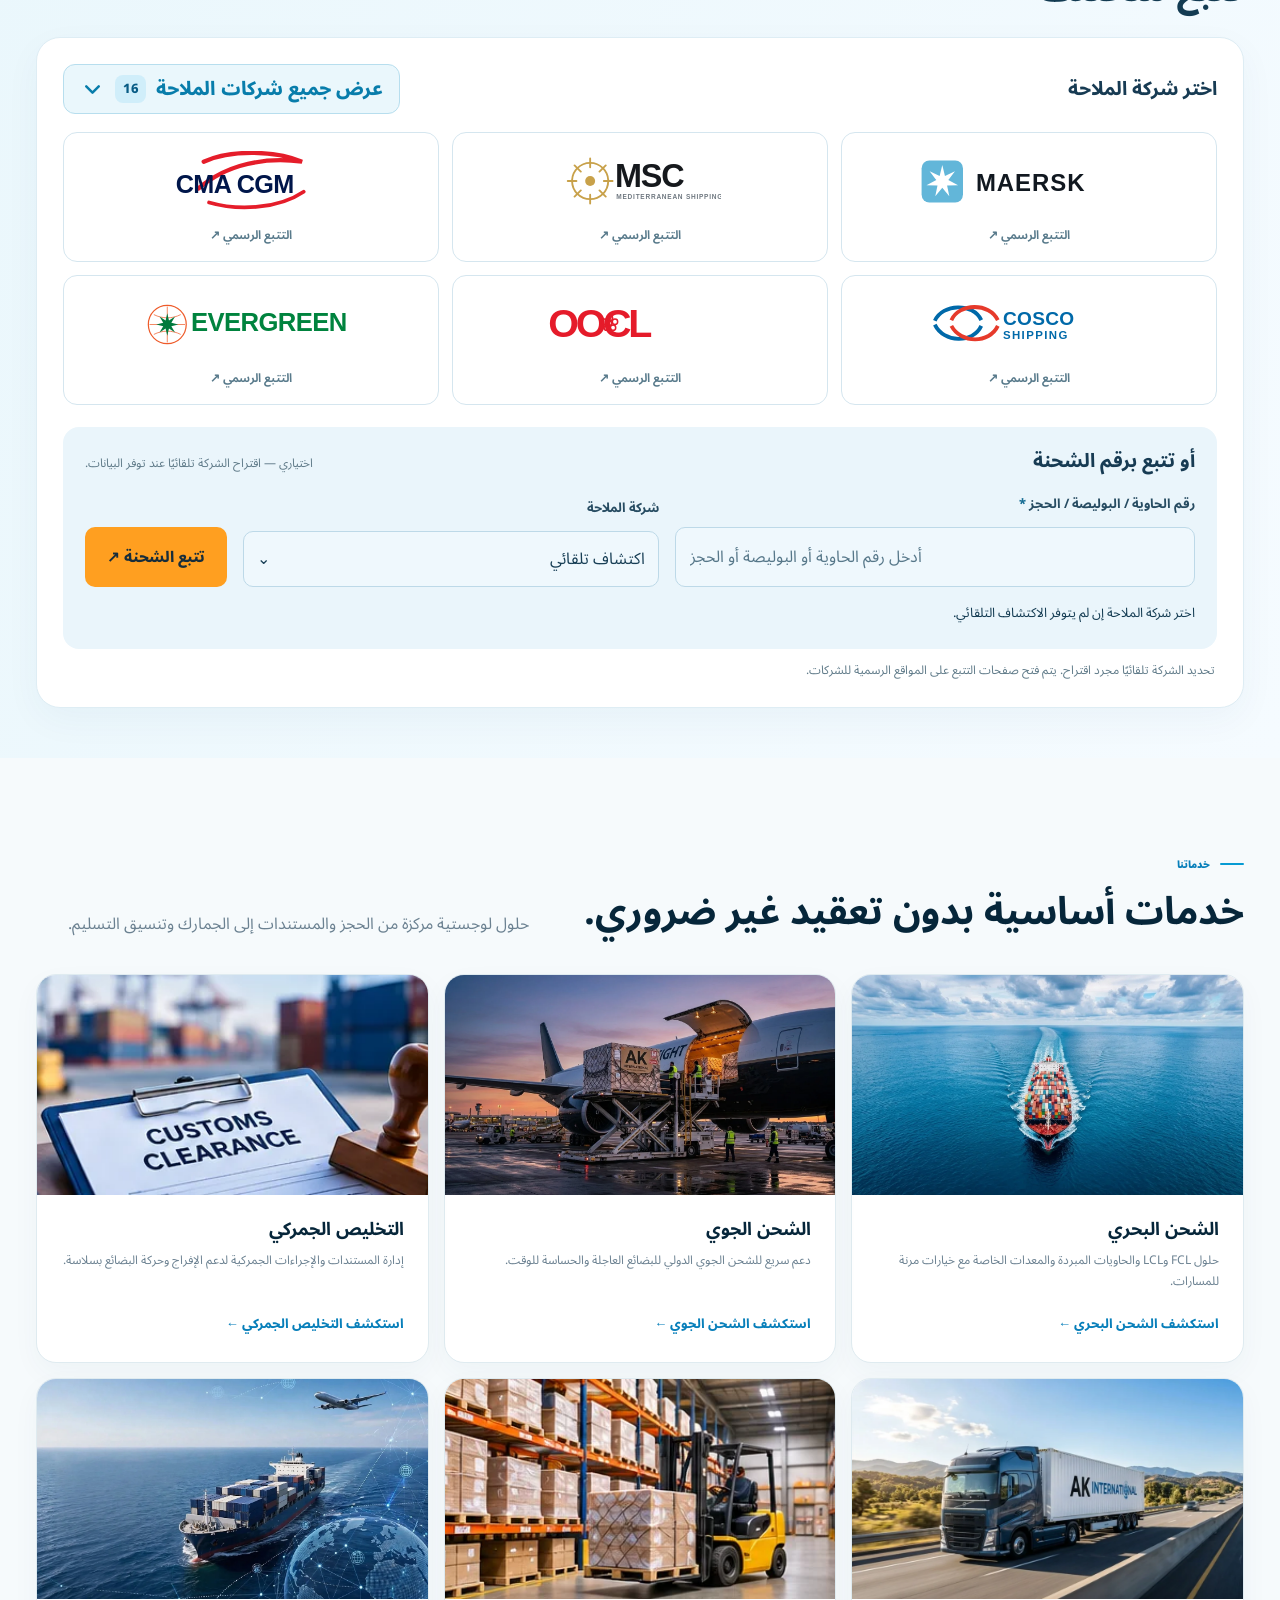
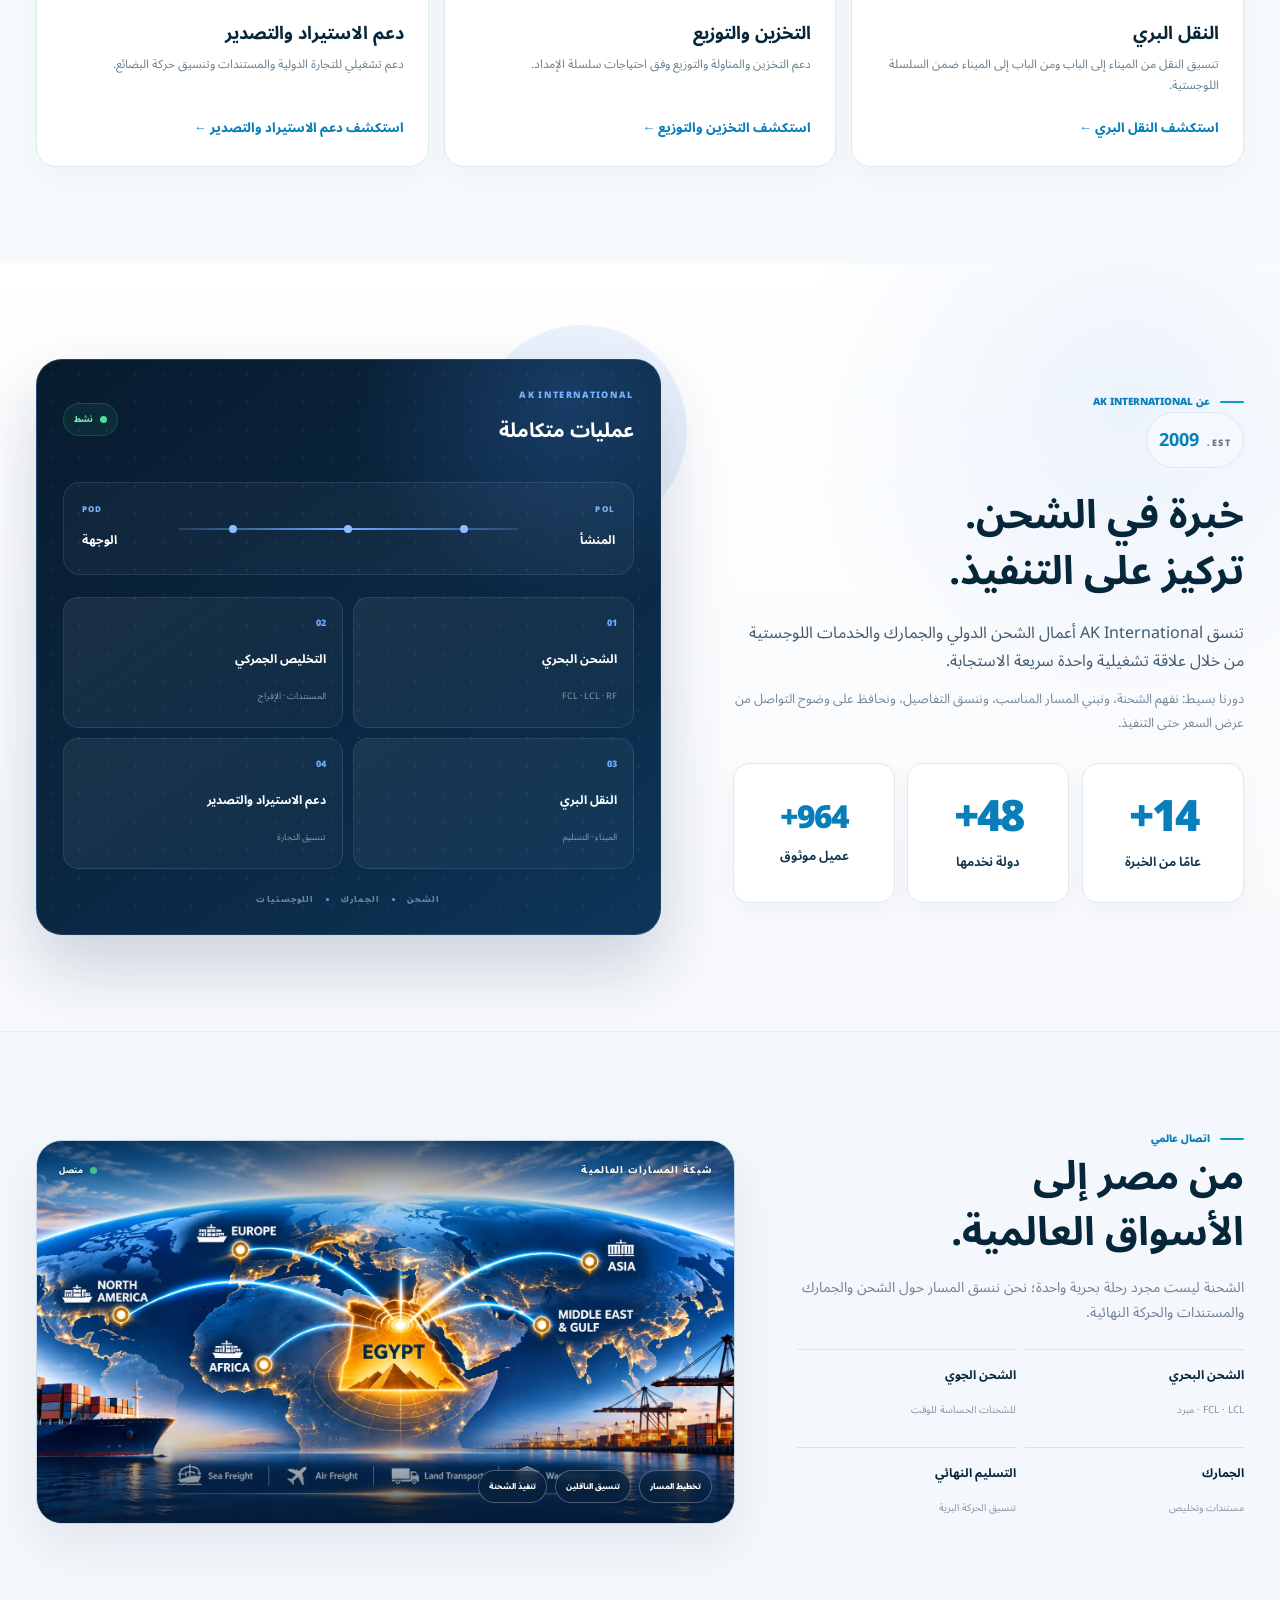
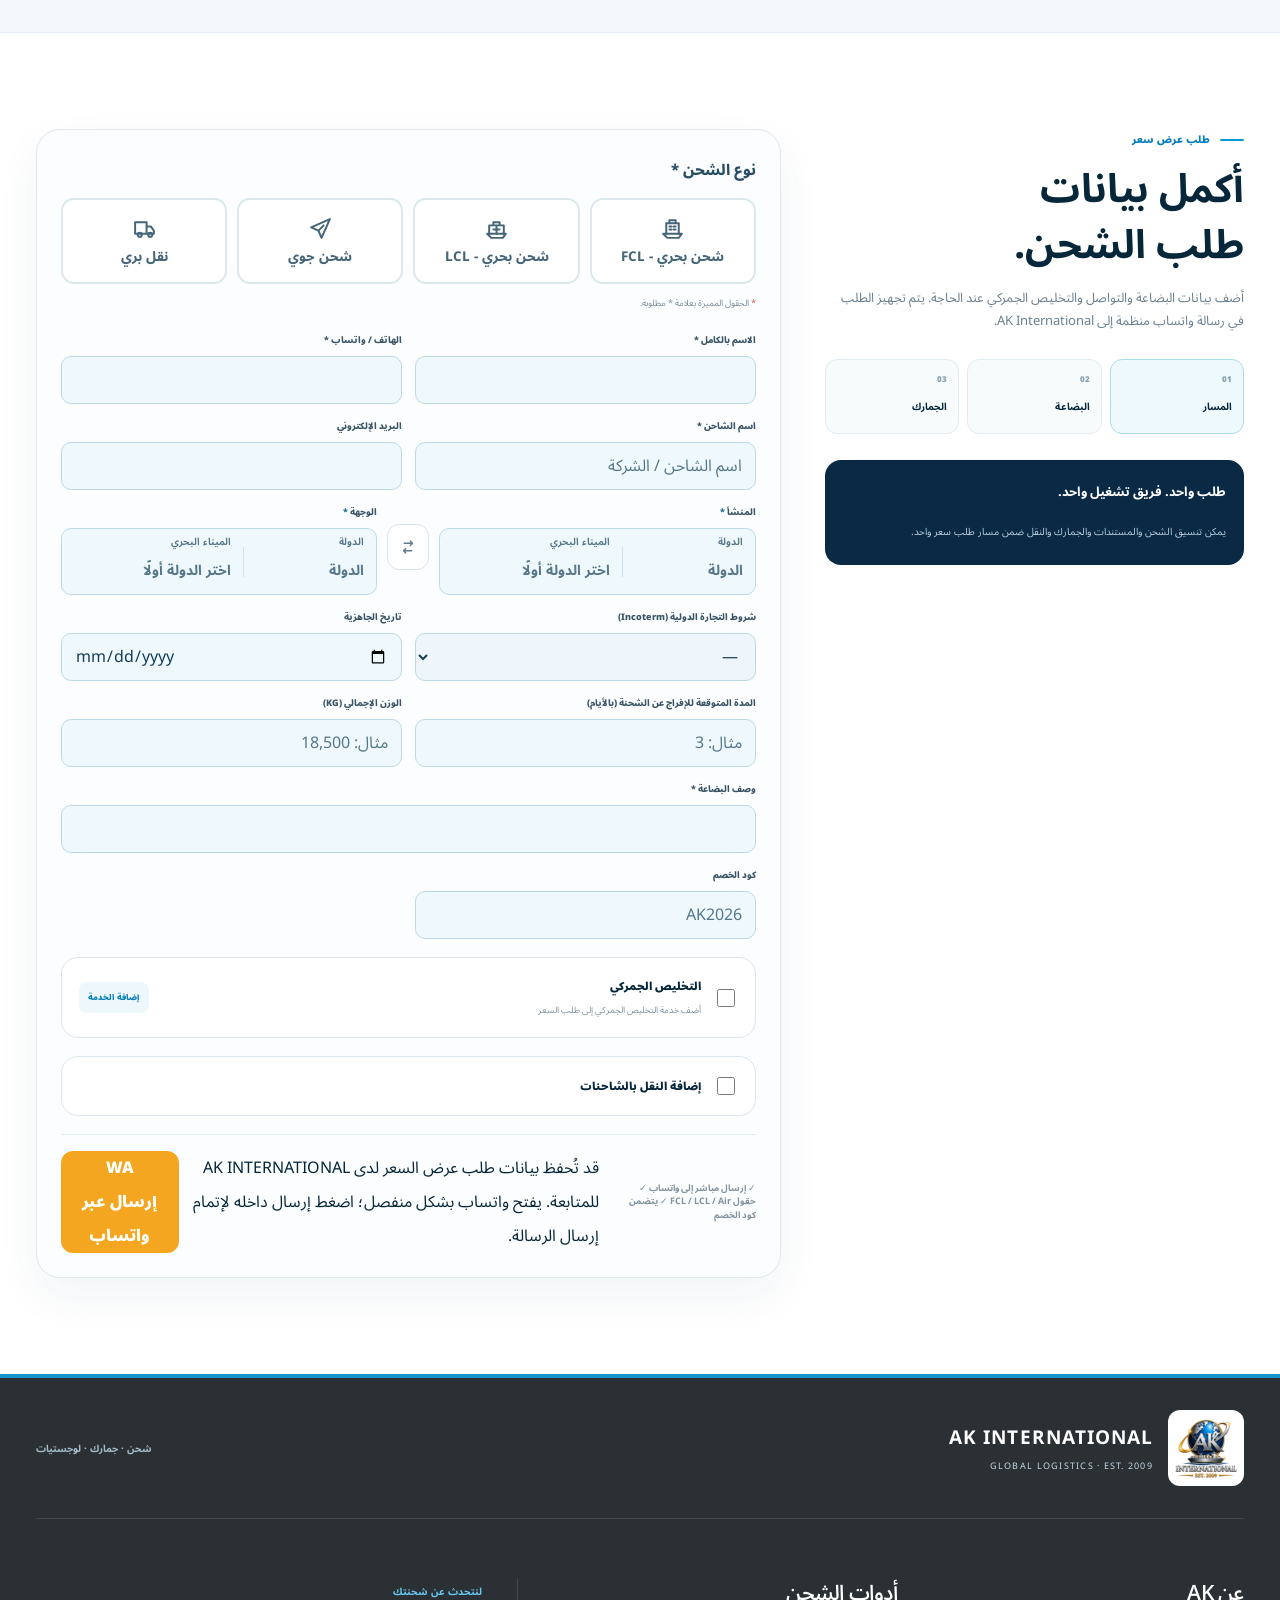
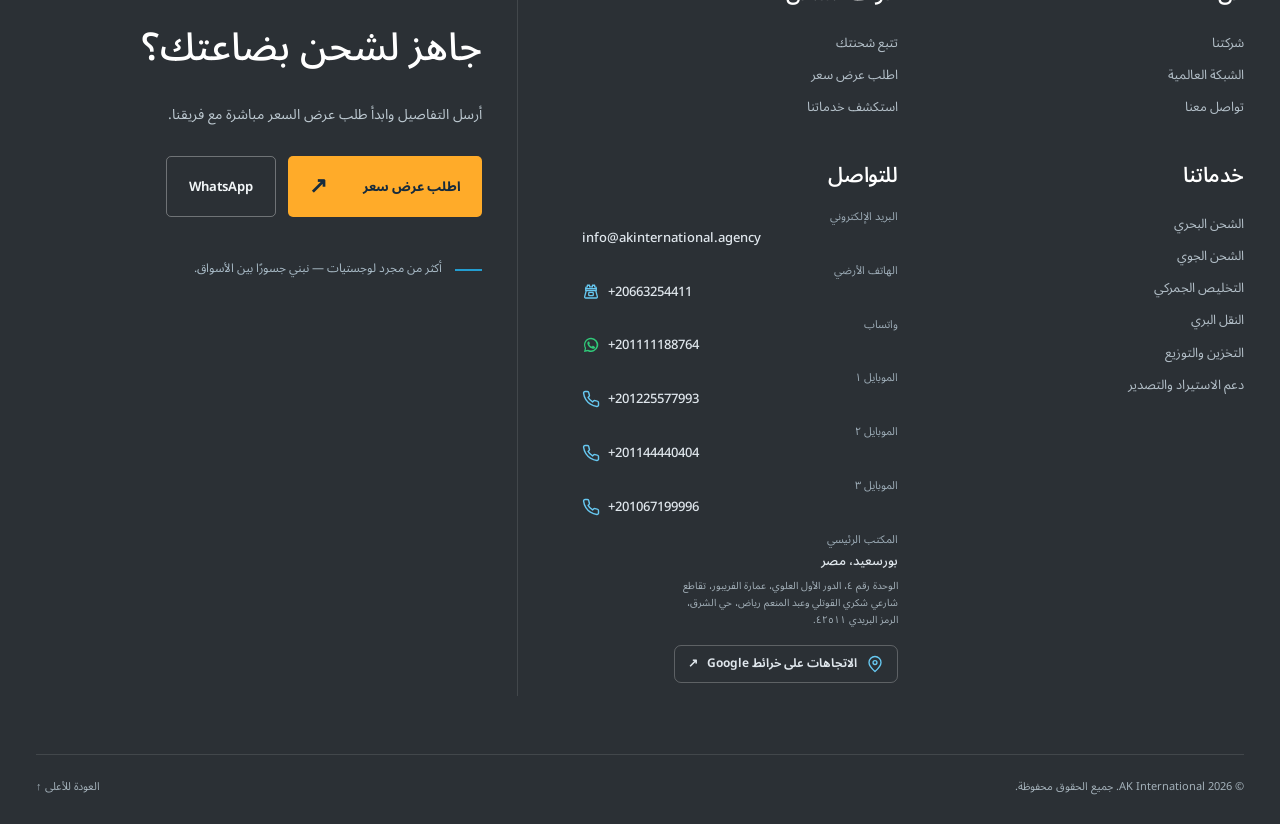
==== commit ecf7b440: "Add files via upload" ====
--- a/ar/index.html
+++ b/ar/index.html
@@ -75,6 +75,7 @@
 <link href="https://akinternational.agency/" hreflang="x-default" rel="alternate"/><link rel="preload" as="image" href="../assets/images/hero/ak-global-logistics.webp" fetchpriority="high"/>
 <link rel="stylesheet" href="../assets/css/hero-v473.css"/>
 <link rel="stylesheet" href="../assets/css/mobile-nav-v476.css"/>
+<link rel="stylesheet" href="../assets/css/hero-final-v477.css"/>
 </head>
 <body>
 <!-- AK International V3.0 — Digital Maritime Concept -->
@@ -172,7 +173,9 @@
 </g>
 </svg>
 </div>
+<div class="hero-media" aria-hidden="true"></div>
 <div class="container hero-inner">
+<div class="hero-top">
 <div class="hero-copy">
 <h1>
 <span data-t="heroLine1">الشحن الدولي</span>
@@ -181,6 +184,7 @@
 <p data-t="heroText">نحرك البضائع بين الأسواق بوضوح وتحكم. حلول للشحن البحري والجوي والتخليص الجمركي والخدمات اللوجستية للمستوردين والمصدرين والشركات.</p>
 </div>
 <div class="hero-primary-actions" aria-label="Quick actions"><a class="hero-action-quote" href="#quickQuote"><svg class="hero-quote-icon" width="19" height="19" viewBox="0 0 24 24" fill="none" stroke="currentColor" stroke-width="1.9" stroke-linecap="round" stroke-linejoin="round" aria-hidden="true"><path d="M12 19V5M5 12l7-7 7 7"/></svg><span data-t="quoteBtn">اطلب عرض سعر</span></a><a class="hero-action-track" href="#tracking"><svg class="hero-track-icon" width="20" height="20" viewBox="0 0 24 24" fill="none" stroke="currentColor" stroke-width="1.8" stroke-linecap="round" stroke-linejoin="round" aria-hidden="true"><path d="M3 14h18l-2.5 5h-13L3 14Z"/><path d="M6 14V9h12v5M10 9V5h4v4"/><path d="M2 21c1.5 0 1.5-1 3-1s1.5 1 3 1 1.5-1 3-1 1.5 1 3 1 1.5-1 3-1 1.5 1 3 1 1.5-1 3-1"/></svg><span data-t="navTrack">تتبع الشحنة</span></a></div>
+</div><!-- /hero-top -->
 <div aria-label="Start a shipment quote" class="quick-quote" id="quickQuote">
 <div class="quick-quote-cell quick-mode-cell">
 <span class="quick-label" data-t="quickShipment">نوع الشحن</span>
--- a/assets/css/hero-final-v477.css
+++ b/assets/css/hero-final-v477.css
@@ -0,0 +1,185 @@
+/* AK INTERNATIONAL V4.77 — Approved bilingual hero composition.
+   Layout only: no changes to carrier tracking, quotation, language or backend logic.
+   Desktop: same original photo, opposite sides without mirroring map geography.
+   Mobile: full image width above content, no duplicate/blurred image layers. */
+
+/* Hero visual is an independent, decorative layer so RTL text height never changes
+   image positioning or the starting level of the shipment form. */
+.hero{
+  position:relative;
+  isolation:isolate;
+  overflow:hidden;
+  min-height:0;
+  padding:124px 0 38px;
+  background:linear-gradient(180deg,#052b4f 0%,#041e3a 65%,#031b35 100%);
+  color:#fff;
+}
+.hero::before,.hero::after{display:none!important}
+.hero .hero-world{display:none!important}
+.hero-media{
+  position:absolute;
+  z-index:0;
+  top:49px;
+  right:0;
+  left:auto;
+  width:min(73vw,1150px);
+  aspect-ratio:1264 / 843;
+  background-image:url('../images/hero/ak-global-logistics.webp');
+  background-size:100% 100%;
+  background-position:center;
+  background-repeat:no-repeat;
+  pointer-events:none;
+  -webkit-mask-image:linear-gradient(to right,transparent 0%,rgba(0,0,0,.28) 13%,#000 36%,#000 100%);
+  mask-image:linear-gradient(to right,transparent 0%,rgba(0,0,0,.28) 13%,#000 36%,#000 100%);
+}
+.hero-media::after{
+  content:"";position:absolute;inset:0;pointer-events:none;
+  background:linear-gradient(to top,#031b35 0%,rgba(3,27,53,0) 10%);
+}
+html[dir="rtl"] .hero-media{
+  right:auto;left:0;
+  -webkit-mask-image:linear-gradient(to left,transparent 0%,rgba(0,0,0,.28) 13%,#000 36%,#000 100%);
+  mask-image:linear-gradient(to left,transparent 0%,rgba(0,0,0,.28) 13%,#000 36%,#000 100%);
+}
+.hero .hero-inner{position:relative;z-index:1}
+.hero-top{
+  display:flex;
+  flex-direction:column;
+  align-items:stretch;
+  justify-content:center;
+  min-height:clamp(480px,40vw,560px);
+  padding-block:20px 24px;
+}
+.hero .hero-copy{
+  width:min(53%,700px);
+  max-width:700px;
+  margin:0;
+  text-align:start;
+}
+.hero .hero h1,.hero h1{
+  max-width:100%;
+  margin:0;
+  color:#fff;
+  font-size:clamp(42px,4vw,57px);
+  font-weight:900;
+  line-height:1.12;
+  letter-spacing:-.03em;
+  text-wrap:balance;
+}
+.hero h1 .hero-title-accent{
+  display:block;
+  margin-top:9px;
+  font-size:.75em;
+  line-height:1.24;
+  color:#ffbf27;
+}
+.hero .hero-copy>p{
+  max-width:620px;
+  margin:24px 0 0;
+  color:#e5eff8;
+  font-size:clamp(15px,1.17vw,17px);
+  font-weight:500;
+  line-height:1.73;
+  text-shadow:0 1px 2px rgba(0,16,36,.25);
+}
+.hero .hero-primary-actions{
+  justify-content:flex-start;
+  margin:29px 0 0;
+  gap:14px;
+}
+.hero .hero-primary-actions>a{
+  min-height:53px;
+  border-radius:14px;
+  padding:12px 23px;
+  font-size:15px;
+}
+.hero .hero-action-quote{background:#ffbb25;color:#09243d}
+.hero .hero-action-track{color:#fff;border-color:rgba(228,244,255,.9)}
+/* Fixed visual region above the quick quote in both locales. */
+.hero .quick-quote{
+  width:100%;margin:0 auto;
+  border-radius:25px;
+  background:#fff;
+  border-color:rgba(208,228,243,.9);
+  box-shadow:0 24px 54px rgba(0,13,32,.26);
+}
+.hero .quick-submit{background:#ffb922;color:#062846}
+.hero .quick-submit:hover{background:#ffca4a}
+.hero .hero-tracking-footlink{margin-top:18px}
+.hero .hero-proof{margin-top:26px}
+
+/* Arabic: keep the full original ship and globe, move them to the opposite side,
+   and align content to RTL without flipping/reversing the world map. */
+html[dir="rtl"] .hero .hero-copy{width:min(53%,700px);text-align:right}
+html[dir="rtl"] .hero h1{
+  font-family:"Noto Sans Arabic","Segoe UI",Tahoma,Arial,sans-serif;
+  font-size:clamp(42px,3.75vw,55px);
+  line-height:1.37;
+  letter-spacing:0;
+}
+html[dir="rtl"] .hero h1 .hero-title-accent{
+  font-size:.76em;line-height:1.43;margin-top:9px;
+}
+html[dir="rtl"] .hero .hero-copy>p{
+  max-width:610px;
+  font-size:clamp(15px,1.14vw,17px);
+  line-height:1.85;
+  margin:22px 0 0;
+}
+html[dir="rtl"] .hero .hero-primary-actions{justify-content:flex-start}
+
+@media(max-width:1100px){
+  .hero{padding-top:112px}
+  .hero-top{min-height:460px}
+  .hero-media{top:70px;width:75vw}
+  .hero .hero-copy,html[dir="rtl"] .hero .hero-copy{width:55%}
+  .hero h1{font-size:clamp(36px,4.3vw,49px)}
+  html[dir="rtl"] .hero h1{font-size:clamp(35px,4vw,48px)}
+}
+@media(max-width:900px){
+  .hero{padding-top:99px}
+  .hero-top{min-height:435px}
+  .hero-media{top:82px;width:79vw}
+  .hero .hero-copy,html[dir="rtl"] .hero .hero-copy{width:57%}
+  .hero h1{font-size:clamp(33px,4.65vw,43px)}
+  html[dir="rtl"] .hero h1{font-size:clamp(32px,4.4vw,42px)}
+  .hero .hero-copy>p,html[dir="rtl"] .hero .hero-copy>p{font-size:14px}
+  .hero .hero-primary-actions>a{min-height:46px;padding:10px 14px;font-size:13px}
+}
+@media(max-width:640px){
+  .hero{padding:86px 0 27px;background:#031e3d}
+  .hero-media,html[dir="rtl"] .hero-media{
+    top:77px;left:0;right:0;width:100%;
+    aspect-ratio:1264 / 843;
+    background-size:100% 100%;background-position:center;
+    -webkit-mask-image:linear-gradient(to bottom,#000 0%,#000 74%,transparent 100%);
+    mask-image:linear-gradient(to bottom,#000 0%,#000 74%,transparent 100%);
+  }
+  .hero-media::after{display:none}
+  /* Remove V4.73 mobile extra inset: art and content must not create a blank band. */
+  .hero .hero-inner{padding-top:0}
+  .hero-top{
+    min-height:0;
+    padding:clamp(218px,65vw,350px) 0 0;
+  }
+  .hero .hero-copy,html[dir="rtl"] .hero .hero-copy{
+    width:100%;max-width:100%;text-align:start;
+  }
+  .hero h1{font-size:clamp(30px,8.05vw,42px);line-height:1.16}
+  .hero h1 .hero-title-accent{font-size:.78em;line-height:1.34;margin-top:8px}
+  html[dir="rtl"] .hero h1{font-size:clamp(30px,7.9vw,39px);line-height:1.33}
+  html[dir="rtl"] .hero h1 .hero-title-accent{font-size:.77em;line-height:1.45}
+  .hero .hero-copy>p,html[dir="rtl"] .hero .hero-copy>p{
+    font-size:13.5px;line-height:1.75;margin-top:15px;
+  }
+  .hero .hero-primary-actions{display:grid;grid-template-columns:repeat(2,minmax(0,1fr));gap:9px;margin:19px 0 0}
+  .hero .hero-primary-actions>a{min-width:0;min-height:45px;padding:10px 7px;font-size:12px;border-radius:11px}
+  .hero .quick-quote{margin-top:24px;padding:11px;border-radius:19px}
+  .hero .hero-tracking-footlink{margin-top:16px}
+  .hero .hero-proof{margin-top:20px}
+}
+@media(max-width:360px){
+  .hero .hero-primary-actions>a{font-size:11px}
+  html[dir="rtl"] .hero h1{font-size:29px}
+}
+@media(prefers-reduced-motion:reduce){.hero .hero-primary-actions>a{transition:none}}
